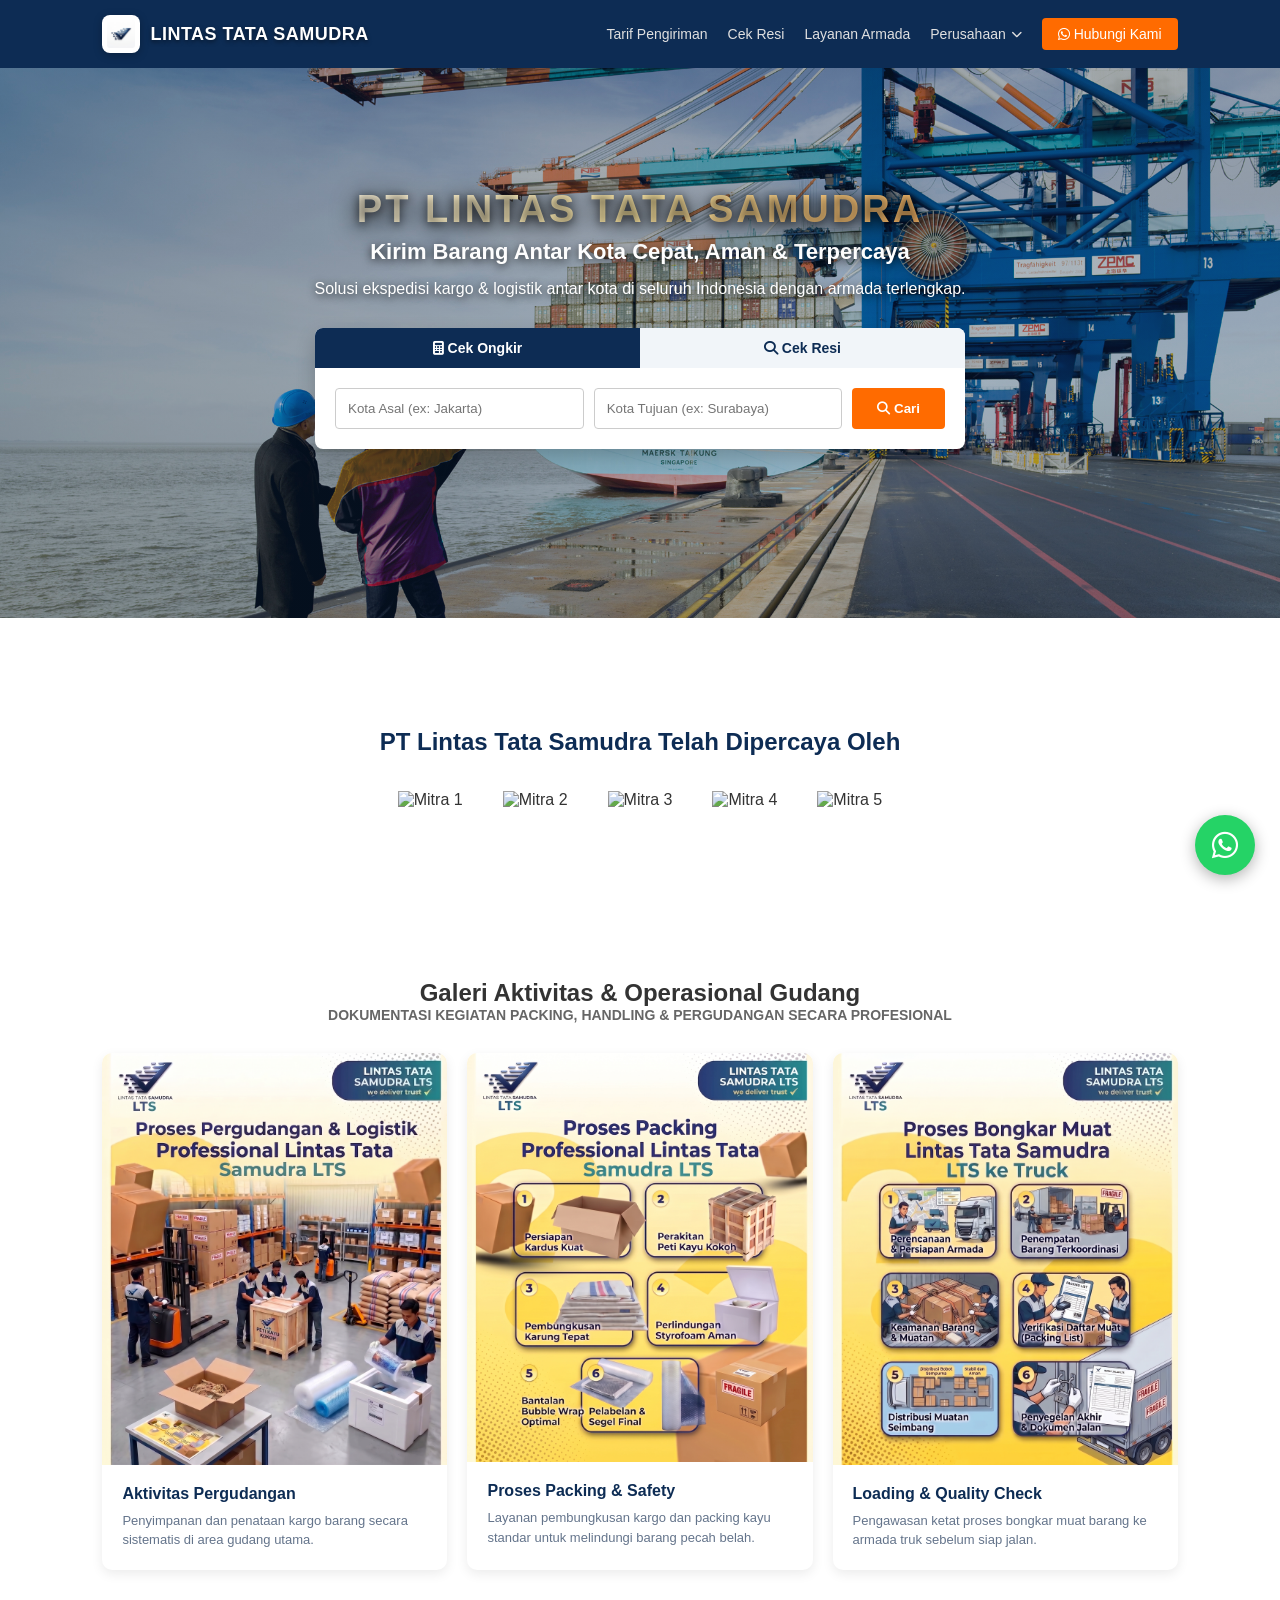
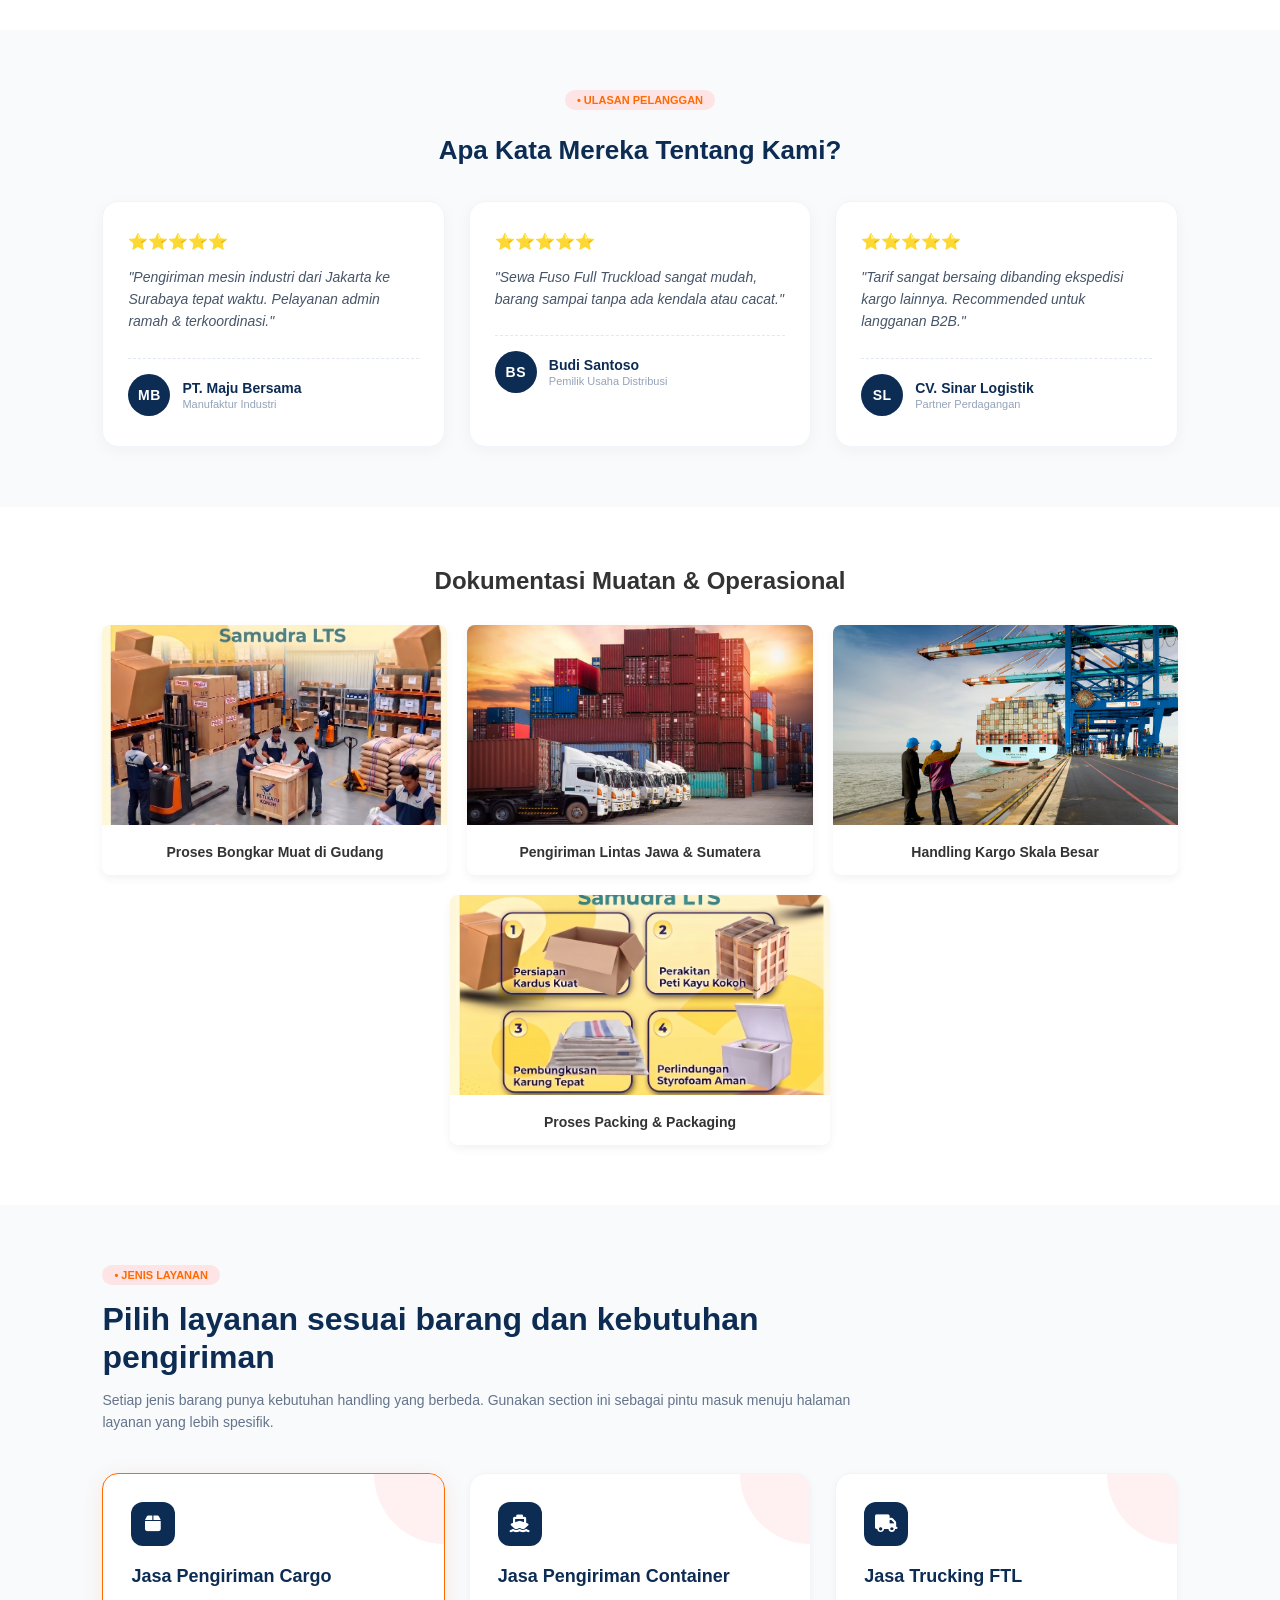
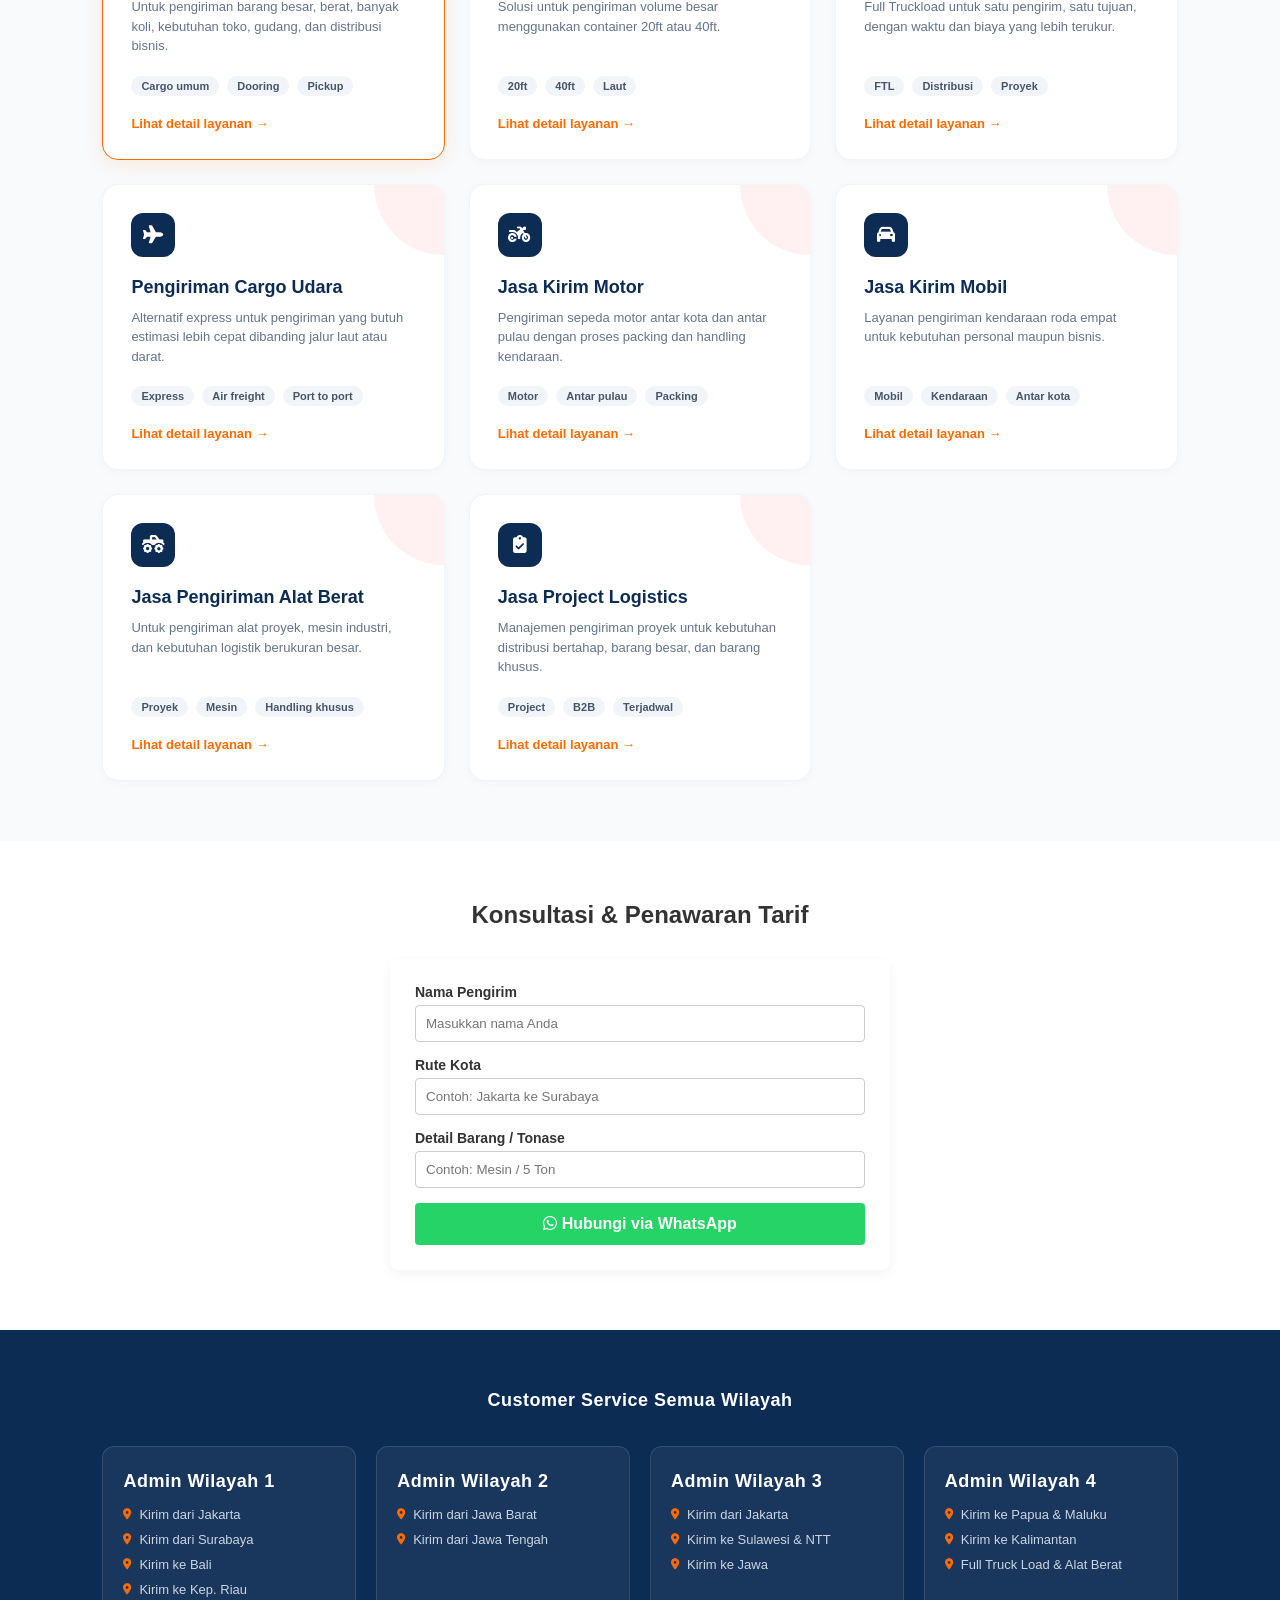
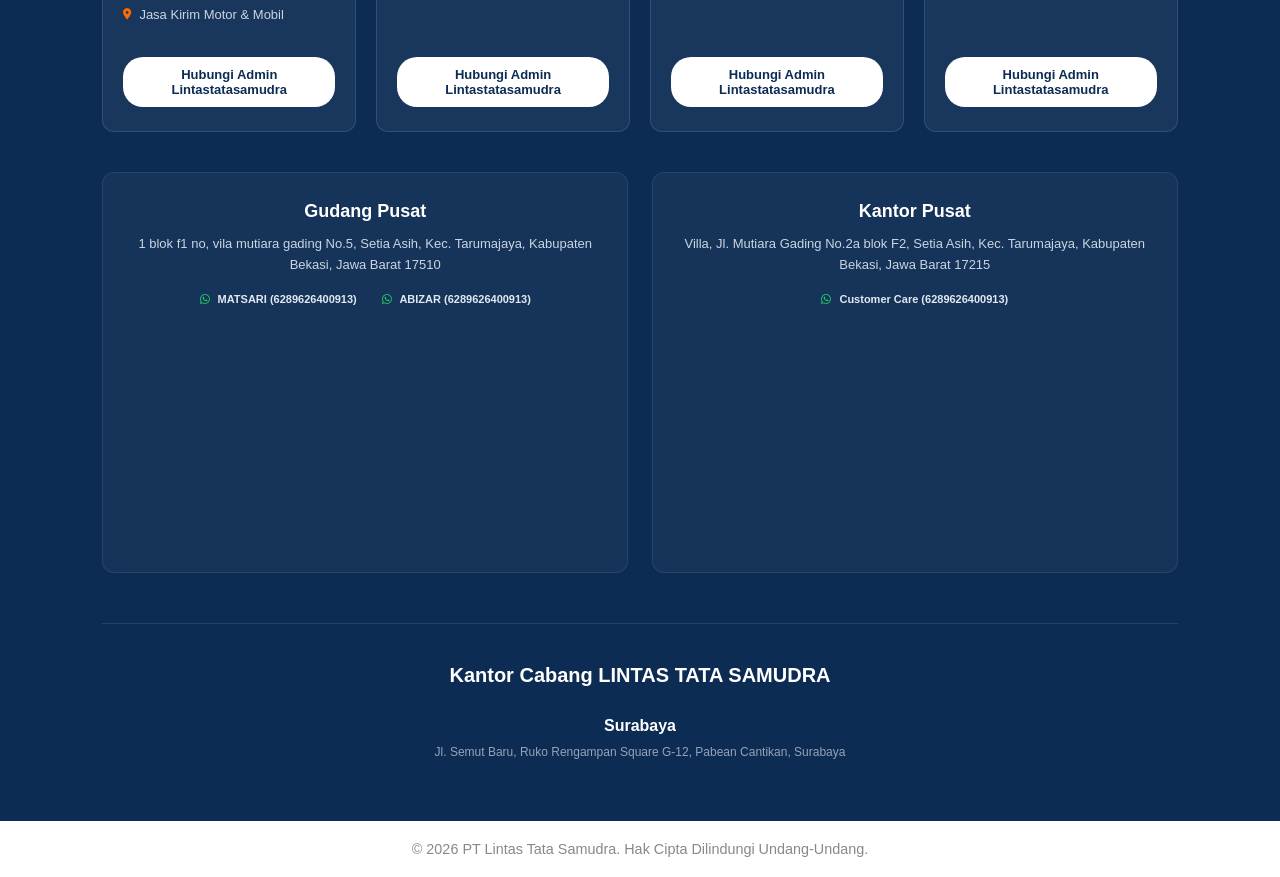
==== index.html @ 9162715f "Update peta Google Maps spesifik untuk Warehouse Lintas Tata Samudra" ====
<!doctype html>
<html lang="id">
  <head>
    <meta charset="UTF-8" />
    <meta name="viewport" content="width=device-width, initial-scale=1.0" />

    <!-- Judul Utama SEO -->
    <title>PT Lintas Tata Samudra | Ekspedisi & Cargo Murah Terpercaya</title>
    <!-- Favicon / Logo Google Search -->
    <link rel="icon" type="image/x-icon" href="logo-lintas.jpg" />
    <link rel="shortcut icon" href="logo-lintas.jpg" />
    <link rel="apple-touch-icon" href="logo-lintas.jpg" />

    <!-- Deskripsi SEO untuk Google -->
    <meta
      name="description"
      content="Jasa ekspedisi murah dan pengiriman cargo terpercaya oleh PT Lintas Tata Samudra. Melayani pengiriman barang antar kota & pulau via laut, darat, dan udara dengan tarif hemat dan aman."
    />

    <!-- Kata Kunci SEO -->
    <meta
      name="keywords"
      content="ekspedisi murah, cargo murah, jasa pengiriman barang murah, ekspedisi murah antar pulau, tarif cargo murah, kirim barang murah, PT Lintas Tata Samudra, logistik antar kota"
    />

    <!-- Pengaturan Robot Google -->
    <meta name="robots" content="index, follow" />

    <!-- Preview Share WhatsApp / Sosmed -->
    <meta
      property="og:title"
      content="PT Lintas Tata Samudra - Ekspedisi & Cargo Murah"
    />
    <meta
      property="og:description"
      content="Solusi pengiriman barang dan logistik murah, cepat, dan aman ke seluruh Indonesia. Cek tarif dan resi di sini."
    />
    <!-- Favicon / Logo Google Search -->
    <link
      rel="icon"
      type="image/x-icon"
      href="https://lintastatasamudra.com/logo-lintas.jpg"
    />
    <link
      rel="shortcut icon"
      href="https://lintastatasamudra.com/logo-lintas.jpg"
    />
    <link
      rel="apple-touch-icon"
      href="https://lintastatasamudra.com/logo-lintas.jpg"
    />
    <meta property="og:type" content="website" />

    <!-- FontAwesome Icon Library -->
    <link
      rel="stylesheet"
      href="https://cdnjs.cloudflare.com/ajax/libs/font-awesome/6.4.0/css/all.min.css"
    />

    <!-- Stylesheet Utama -->
    <link rel="stylesheet" href="style.css" />
  </head>
  <body>
    <header>
      <a href="index.html" class="logo-link">
        <div class="logo-wrapper">
          <img
            src="logo-lintas.jpg"
            alt="Logo LINTAS TATA SAMUDRA"
            class="site-logo"
          />
          <span class="logo-text">LINTAS TATA SAMUDRA</span>
        </div>
      </a>
      <nav>
        <a href="index.html#home">Tarif Pengiriman</a>
        <a href="cek-resi.html">Cek Resi</a>
        <a href="index.html#services">Layanan Armada</a>

        <!-- Dropdown Perusahaan -->
        <div class="dropdown">
          <a href="tentang-kami.html" class="dropdown-btn"
            >Perusahaan <i class="fa-solid fa-chevron-down"></i
          ></a>
          <div class="dropdown-menu">
            <a href="tentang-kami.html">Tentang Kami</a>
            <a href="index.html#contact">Kontak</a>
            <a href="cek-resi.html#feedbackForm">Kritik & Saran</a>
          </div>
        </div>
        <a href="index.html#contact" class="btn-nav-wa"
          ><i class="fa-brands fa-whatsapp"></i> Hubungi Kami</a
        >
      </nav>
    </header>

    <!-- 2. Hero Section -->
    <section id="home" class="hero">
      <div class="hero-content">
        <!-- Nama Perusahaan Utama di Atas -->
        <span class="hero-company-tag">PT LINTAS TATA SAMUDRA</span>

        <h1>Kirim Barang Antar Kota Cepat, Aman & Terpercaya</h1>
        <p>
          Solusi ekspedisi kargo & logistik antar kota di seluruh Indonesia
          dengan armada terlengkap.
        </p>
      </div>

      <!-- Widget Cek Ongkir / Resi -->
      <div class="tracking-widget">
        <div class="widget-tabs">
          <a href="cek-ongkir.html" class="tab-btn active"
            ><i class="fa-solid fa-calculator"></i> Cek Ongkir</a
          >
          <a href="cek-resi.html" class="tab-btn"
            ><i class="fa-solid fa-magnifying-glass"></i> Cek Resi</a
          >
        </div>

        <form id="widgetForm" class="widget-form" onsubmit="return false;">
          <div class="input-group">
            <input
              type="text"
              id="asal"
              placeholder="Kota Asal (ex: Jakarta)"
              required
            />
            <input
              type="text"
              id="tujuan"
              placeholder="Kota Tujuan (ex: Surabaya)"
              required
            />
            <button
              type="button"
              class="btn-search"
              onclick="kirimCekOngkirWA()"
            >
              <i class="fa-solid fa-search"></i> Cari
            </button>
          </div>
        </form>
      </div>
    </section>
    <!-- Section Mitra Kerja Sama -->
    <section class="partners-section">
      <div class="container">
        <h3 class="partners-title">
          PT Lintas Tata Samudra Telah Dipercaya Oleh
        </h3>
        <div class="partners-grid">
          <div class="partner-item">
            <img
              src="https://via.placeholder.com/150x60?text=Logo+Mitra+1"
              alt="Mitra 1"
              loading="lazy"
            />
          </div>
          <div class="partner-item">
            <img
              src="https://via.placeholder.com/150x60?text=Logo+Mitra+2"
              alt="Mitra 2"
              loading="lazy"
            />
          </div>
          <div class="partner-item">
            <img
              src="https://via.placeholder.com/150x60?text=Logo+Mitra+3"
              alt="Mitra 3"
              loading="lazy"
            />
          </div>
          <div class="partner-item">
            <img
              src="https://via.placeholder.com/150x60?text=Logo+Mitra+4"
              alt="Mitra 4"
              loading="lazy"
            />
          </div>
          <div class="partner-item">
            <img
              src="https://via.placeholder.com/150x60?text=Logo+Mitra+5"
              alt="Mitra 5"
              loading="lazy"
            />
          </div>
        </div>
      </div>
    </section>

    <!-- Galeri Aktivitas Operasional -->
    <section id="activity-gallery" class="container">
      <h2>Galeri Aktivitas & Operasional Gudang</h2>
      <p class="section-subtitle">
        DOKUMENTASI KEGIATAN PACKING, HANDLING & PERGUDANGAN SECARA PROFESIONAL
      </p>

      <div class="activity-grid">
        <!-- Card 1: Pergudangan -->
        <div class="activity-card">
          <img src="logo-pergudangan.jpg" alt="Aktivitas Pergudangan" />
          <div class="activity-info">
            <h4>Aktivitas Pergudangan</h4>
            <p>
              Penyimpanan dan penataan kargo barang secara sistematis di area
              gudang utama.
            </p>
          </div>
        </div>

        <!-- Card 2: Packing & Safety -->
        <div class="activity-card">
          <img src="logo-packing.jpg" alt="Proses Packing Kayu & Kardus" />
          <div class="activity-info">
            <h4>Proses Packing & Safety</h4>
            <p>
              Layanan pembungkusan kargo dan packing kayu standar untuk
              melindungi barang pecah belah.
            </p>
          </div>
        </div>

        <!-- Card 3: Loading & Quality Check -->
        <div class="activity-card">
          <img
            src="logo-prosesbm.jpg"
            class="img-fit"
            alt="Loading & Quality Check"
          />
          <div class="activity-info">
            <h4>Loading & Quality Check</h4>
            <p>
              Pengawasan ketat proses bongkar muat barang ke armada truk sebelum
              siap jalan.
            </p>
          </div>
        </div>
      </div>
    </section>

    <!-- Testimonial Section -->
    <section id="reviews" class="container bg-light">
      <div class="section-title-wrapper">
        <span class="badge-pill">• ULASAN PELANGGAN</span>
        <h2>Apa Kata Mereka Tentang Kami?</h2>
      </div>

      <div class="reviews-grid">
        <!-- Card 1 -->
        <div class="review-card">
          <div class="stars">⭐⭐⭐⭐⭐</div>
          <p class="review-text">
            "Pengiriman mesin industri dari Jakarta ke Surabaya tepat waktu.
            Pelayanan admin ramah & terkoordinasi."
          </p>
          <div class="reviewer-profile">
            <div class="avatar-circle">MB</div>
            <div class="reviewer-info">
              <h4>PT. Maju Bersama</h4>
              <span>Manufaktur Industri</span>
            </div>
          </div>
        </div>

        <!-- Card 2 -->
        <div class="review-card">
          <div class="stars">⭐⭐⭐⭐⭐</div>
          <p class="review-text">
            "Sewa Fuso Full Truckload sangat mudah, barang sampai tanpa ada
            kendala atau cacat."
          </p>
          <div class="reviewer-profile">
            <div class="avatar-circle">BS</div>
            <div class="reviewer-info">
              <h4>Budi Santoso</h4>
              <span>Pemilik Usaha Distribusi</span>
            </div>
          </div>
        </div>

        <!-- Card 3 -->
        <div class="review-card">
          <div class="stars">⭐⭐⭐⭐⭐</div>
          <p class="review-text">
            "Tarif sangat bersaing dibanding ekspedisi kargo lainnya.
            Recommended untuk langganan B2B."
          </p>
          <div class="reviewer-profile">
            <div class="avatar-circle">SL</div>
            <div class="reviewer-info">
              <h4>CV. Sinar Logistik</h4>
              <span>Partner Perdagangan</span>
            </div>
          </div>
        </div>
      </div>
    </section>
    <!-- 5. Dokumentasi Operational -->
    <section id="gallery" class="container">
      <h2>Dokumentasi Muatan & Operasional</h2>
      <div id="galleryContainer" class="gallery-grid">
        <!-- Isi gambar akan dimuat otomatis dari galeri-data.json -->
      </div>
    </section>

    <!-- Layanan Section -->
    <section id="services" class="container bg-light">
      <div class="services-header">
        <span class="badge-pill">• JENIS LAYANAN</span>
        <h2>Pilih layanan sesuai barang dan kebutuhan pengiriman</h2>
        <p class="services-desc">
          Setiap jenis barang punya kebutuhan handling yang berbeda. Gunakan
          section ini sebagai pintu masuk menuju halaman layanan yang lebih
          spesifik.
        </p>
      </div>

      <div class="services-grid">
        <!-- Card 1 -->
        <div class="service-card featured">
          <div class="card-icon-wrapper">
            <i class="fa-solid fa-box"></i>
          </div>
          <h3>Jasa Pengiriman Cargo</h3>
          <p>
            Untuk pengiriman barang besar, berat, banyak koli, kebutuhan toko,
            gudang, dan distribusi bisnis.
          </p>
          <div class="tags">
            <span>Cargo umum</span>
            <span>Dooring</span>
            <span>Pickup</span>
          </div>
          <a href="#contact" class="link-detail">Lihat detail layanan &rarr;</a>
        </div>

        <!-- Card 2 -->
        <div class="service-card">
          <div class="card-icon-wrapper">
            <i class="fa-solid fa-ship"></i>
          </div>
          <h3>Jasa Pengiriman Container</h3>
          <p>
            Solusi untuk pengiriman volume besar menggunakan container 20ft atau
            40ft.
          </p>
          <div class="tags">
            <span>20ft</span>
            <span>40ft</span>
            <span>Laut</span>
          </div>
          <a href="#contact" class="link-detail">Lihat detail layanan &rarr;</a>
        </div>

        <!-- Card 3 -->
        <div class="service-card">
          <div class="card-icon-wrapper">
            <i class="fa-solid fa-truck"></i>
          </div>
          <h3>Jasa Trucking FTL</h3>
          <p>
            Full Truckload untuk satu pengirim, satu tujuan, dengan waktu dan
            biaya yang lebih terukur.
          </p>
          <div class="tags">
            <span>FTL</span>
            <span>Distribusi</span>
            <span>Proyek</span>
          </div>
          <a href="#contact" class="link-detail">Lihat detail layanan &rarr;</a>
        </div>

        <!-- Card 4 -->
        <div class="service-card">
          <div class="card-icon-wrapper">
            <i class="fa-solid fa-plane"></i>
          </div>
          <h3>Pengiriman Cargo Udara</h3>
          <p>
            Alternatif express untuk pengiriman yang butuh estimasi lebih cepat
            dibanding jalur laut atau darat.
          </p>
          <div class="tags">
            <span>Express</span>
            <span>Air freight</span>
            <span>Port to port</span>
          </div>
          <a href="#contact" class="link-detail">Lihat detail layanan &rarr;</a>
        </div>

        <!-- Card 5 -->
        <div class="service-card">
          <div class="card-icon-wrapper">
            <i class="fa-solid fa-motorcycle"></i>
          </div>
          <h3>Jasa Kirim Motor</h3>
          <p>
            Pengiriman sepeda motor antar kota dan antar pulau dengan proses
            packing dan handling kendaraan.
          </p>
          <div class="tags">
            <span>Motor</span>
            <span>Antar pulau</span>
            <span>Packing</span>
          </div>
          <a href="#contact" class="link-detail">Lihat detail layanan &rarr;</a>
        </div>

        <!-- Card 6 -->
        <div class="service-card">
          <div class="card-icon-wrapper">
            <i class="fa-solid fa-car"></i>
          </div>
          <h3>Jasa Kirim Mobil</h3>
          <p>
            Layanan pengiriman kendaraan roda empat untuk kebutuhan personal
            maupun bisnis.
          </p>
          <div class="tags">
            <span>Mobil</span>
            <span>Kendaraan</span>
            <span>Antar kota</span>
          </div>
          <a href="#contact" class="link-detail">Lihat detail layanan &rarr;</a>
        </div>

        <!-- Card 7 -->
        <div class="service-card">
          <div class="card-icon-wrapper">
            <i class="fa-solid fa-truck-monster"></i>
          </div>
          <h3>Jasa Pengiriman Alat Berat</h3>
          <p>
            Untuk pengiriman alat proyek, mesin industri, dan kebutuhan logistik
            berukuran besar.
          </p>
          <div class="tags">
            <span>Proyek</span>
            <span>Mesin</span>
            <span>Handling khusus</span>
          </div>
          <a href="#contact" class="link-detail">Lihat detail layanan &rarr;</a>
        </div>

        <!-- Card 8 -->
        <div class="service-card">
          <div class="card-icon-wrapper">
            <i class="fa-solid fa-clipboard-check"></i>
          </div>
          <h3>Jasa Project Logistics</h3>
          <p>
            Manajemen pengiriman proyek untuk kebutuhan distribusi bertahap,
            barang besar, dan barang khusus.
          </p>
          <div class="tags">
            <span>Project</span>
            <span>B2B</span>
            <span>Terjadwal</span>
          </div>
          <a href="#contact" class="link-detail">Lihat detail layanan &rarr;</a>
        </div>
      </div>
    </section>

    <!-- 7. Contact Section -->
    <section id="contact" class="container">
      <h2>Konsultasi & Penawaran Tarif</h2>
      <form id="waForm" class="contact-form">
        <div class="form-group">
          <label for="nama">Nama Pengirim</label>
          <input
            type="text"
            id="nama"
            placeholder="Masukkan nama Anda"
            required
          />
        </div>
        <div class="form-group">
          <label for="rute">Rute Kota</label>
          <input
            type="text"
            id="rute"
            placeholder="Contoh: Jakarta ke Surabaya"
            required
          />
        </div>
        <div class="form-group">
          <label for="jenisBarang">Detail Barang / Tonase</label>
          <input
            type="text"
            id="jenisBarang"
            placeholder="Contoh: Mesin / 5 Ton"
            required
          />
        </div>
        <button type="submit" class="btn-wa-submit">
          <i class="fa-brands fa-whatsapp"></i> Hubungi via WhatsApp
        </button>
      </form>
    </section>

    <!-- Section CS & Lokasi Kantor -->
    <section class="container bg-dark-section">
      <!-- CS Semua Wilayah -->
      <h2 class="section-title-center text-white">
        Customer Service Semua Wilayah
      </h2>
      <div class="cs-grid">
        <!-- CS 1 -->
        <div class="cs-card">
          <h3>Admin Wilayah 1</h3>
          <ul>
            <li><i class="fa-solid fa-location-dot"></i> Kirim dari Jakarta</li>
            <li>
              <i class="fa-solid fa-location-dot"></i> Kirim dari Surabaya
            </li>
            <li><i class="fa-solid fa-location-dot"></i> Kirim ke Bali</li>
            <li><i class="fa-solid fa-location-dot"></i> Kirim ke Kep. Riau</li>
            <li>
              <i class="fa-solid fa-location-dot"></i> Jasa Kirim Motor & Mobil
            </li>
          </ul>
          <a
            href="https://wa.me/6289626400913?text=Halo%20Lintastatasamudra,%20saya%20ingin%20tanya%20pengiriman"
            target="_blank"
            class="btn-cs"
            >Hubungi Admin Lintastatasamudra</a
          >
        </div>

        <!-- CS 2 -->
        <div class="cs-card">
          <h3>Admin Wilayah 2</h3>
          <ul>
            <li>
              <i class="fa-solid fa-location-dot"></i> Kirim dari Jawa Barat
            </li>
            <li>
              <i class="fa-solid fa-location-dot"></i> Kirim dari Jawa Tengah
            </li>
          </ul>
          <a
            href="https://wa.me/6289626400913?text=Halo%20Lintastatasamudra,%20saya%20ingin%20tanya%20pengiriman"
            target="_blank"
            class="btn-cs"
            >Hubungi Admin Lintastatasamudra</a
          >
        </div>

        <!-- CS 3 -->
        <div class="cs-card">
          <h3>Admin Wilayah 3</h3>
          <ul>
            <li><i class="fa-solid fa-location-dot"></i> Kirim dari Jakarta</li>
            <li>
              <i class="fa-solid fa-location-dot"></i> Kirim ke Sulawesi & NTT
            </li>
            <li><i class="fa-solid fa-location-dot"></i> Kirim ke Jawa</li>
          </ul>
          <a
            href="https://wa.me/6289626400913?text=Halo%20Lintastatasamudra,%20saya%20ingin%20tanya%20pengiriman"
            target="_blank"
            class="btn-cs"
            >Hubungi Admin Lintastatasamudra</a
          >
        </div>

        <!-- CS 4 -->
        <div class="cs-card">
          <h3>Admin Wilayah 4</h3>
          <ul>
            <li>
              <i class="fa-solid fa-location-dot"></i> Kirim ke Papua & Maluku
            </li>
            <li>
              <i class="fa-solid fa-location-dot"></i> Kirim ke Kalimantan
            </li>
            <li>
              <i class="fa-solid fa-location-dot"></i> Full Truck Load & Alat
              Berat
            </li>
          </ul>
          <a
            href="https://wa.me/6289626400913?text=Halo%20Lintastatasamudra,%20saya%20ingin%20tanya%20pengiriman"
            target="_blank"
            class="btn-cs"
            >Hubungi Admin Lintastatasamudra</a
          >
        </div>
      </div>

      <!-- Gudang Pusat & Kantor Pusat -->
<div class="office-main-grid">
  <!-- Gudang Pusat -->
  <div class="office-box">
    <h3>Gudang Pusat</h3>
    <p>
      1 blok f1 no, vila mutiara gading No.5, Setia Asih, Kec. Tarumajaya,
      Kabupaten Bekasi, Jawa Barat 17510
    </p>
    <div class="office-contacts">
      <span><i class="fa-brands fa-whatsapp"></i> MATSARI (6289626400913)</span>
      <span><i class="fa-brands fa-whatsapp"></i> ABIZAR (6289626400913)</span>
    </div>
    <!-- Embed Google Maps Gudang Pusat (Warehouse Lintas Tata Samudra) -->
    <div class="map-container" style="margin-top: 15px; border-radius: 8px; overflow: hidden;">
      <iframe 
        src="https://www.google.com/maps/embed?pb=!1m18!1m12!1m3!1d1901.583236822826!2d106.99657191433376!3d-6.158162540165288!2m3!1f0!2f0!3f0!3m2!1i1024!2i768!4f13.1!3m3!1m2!1s0x2e698b0068fa7f5d%3A0x98f39e266f68f125!2sWarehouse%20Lintas%20Tata%20Samudra!5e0!3m2!1sid!2sid!4v1789828794629!5m2!1sid!2sid" 
        width="100%" height="220" style="border:0;" allowfullscreen="" loading="lazy" referrerpolicy="strict-origin-when-cross-origin">
      </iframe>
    </div>
  </div>

  <!-- Kantor Pusat -->
  <div class="office-box">
    <h3>Kantor Pusat</h3>
    <p>
      Villa, Jl. Mutiara Gading No.2a blok F2, Setia Asih, Kec.
      Tarumajaya, Kabupaten Bekasi, Jawa Barat 17215
    </p>
    <div class="office-contacts">
      <span><i class="fa-brands fa-whatsapp"></i> Customer Care (6289626400913)</span>
    </div>
    <!-- Embed Google Maps Kantor Pusat -->
    <div class="map-container" style="margin-top: 15px; border-radius: 8px; overflow: hidden;">
      <iframe 
        src="https://www.google.com/maps/embed?pb=!1m18!1m12!1m3!1d3785.3050191748307!2d106.99574905034122!3d-6.15921609259329!2m3!1f0!2f0!3f0!3m2!1i1024!2i768!4f13.1!3m3!1m2!1s0x2e698b0068fa7f5d%3A0x98f39e266f68f125!2sPT%20Lintas%20Tata%20Samudra!5e0!3m2!1sid!2sid!4v1789828574662!5m2!1sid!2sid" 
        width="100%" height="220" style="border:0;" allowfullscreen="" loading="lazy" referrerpolicy="strict-origin-when-cross-origin">
      </iframe>
    </div>
  </div>
</div>

      <!-- Kantor Cabang -->
      <div class="branch-section">
        <h3 class="branch-title">Kantor Cabang LINTAS TATA SAMUDRA</h3>

        <!-- Tambahkan style inline ini agar posisi 1 cabang otomatis di tengah layar -->
        <div class="branch-grid" style="display: flex; justify-content: center">
          <!-- 
        <div class="branch-item">
          <h4>Makassar</h4>
          <p>Jl. Kapasa Raya Blok RB17, Komplek Ruko Pasar Grosir Daya Modern, Daya, Biringkanaya, Kota Makassar</p>
        </div>
        -->

          <!-- 
        <div class="branch-item">
          <h4>Kendari</h4>
          <p>Jl. KH. Ahmad Dahlan No.62, Bonggoeya, Wua-Wua, Kota Kendari, Sulawesi Tenggara</p>
        </div>
        -->

          <!-- Cabang Surabaya (Center & Rapi) -->
          <div class="branch-item" style="max-width: 500px; text-align: center">
            <h4>Surabaya</h4>
            <p>
              Jl. Semut Baru, Ruko Rengampan Square G-12, Pabean Cantikan,
              Surabaya
            </p>
          </div>

          <!-- 
        <div class="branch-item">
          <h4>Balikpapan</h4>
          <p>Jl. Syarifudin Yoes Ruko Pelangi BPoint, Balikpapan</p>
        </div>
        --></div>
      </div>
    </section>

    <!-- Footer Website -->
    <footer>
      <div
        class="container"
        style="
          text-align: center;
          padding: 20px 0;
          color: #888;
          font-size: 0.9rem;
        "
      >
        <p>
          &copy; 2026 PT Lintas Tata Samudra. Hak Cipta Dilindungi
          Undang-Undang.
        </p>
      </div>
    </footer>

    <!-- Floating WA Widget Multi-Contact -->
    <div class="wa-floating-container">
      <!-- Pop-up Menu Kontak -->
      <div class="wa-popup" id="waPopup">
        <div class="wa-popup-header">
          <strong>Hubungi Tim Kami</strong>
          <p>Silakan pilih kontak sesuai kebutuhan Anda:</p>
        </div>
        <div class="wa-popup-body">
          <!-- Admin -->
          <a
            href="https://wa.me/6289626400913?text=Halo%20Admin,%20saya%20ingin%20bertanya"
            target="_blank"
            class="wa-contact-item"
          >
            <i class="fa-brands fa-whatsapp"></i>
            <div>
              <strong>Admin Operasional</strong>
              <span>Layanan Informasi Umum & Resi</span>
            </div>
          </a>
          <!-- Sales 1 -->
          <a
            href="https://wa.me/62895401108017?text=Halo%20Sales,%20saya%20ingin%20tanya%20tarif%20pengiriman"
            target="_blank"
            class="wa-contact-item"
          >
            <i class="fa-brands fa-whatsapp"></i>
            <div>
              <strong>Sales Executive Reza</strong>
              <span>Konsultasi Tarif & Kerjasama</span>
            </div>
          </a>
          <!-- Sales 2 -->
          <a
            href="https://wa.me/6283871078594?text=Halo%20Sales,%20saya%20ingin%20tanya%20tarif%20pengiriman"
            target="_blank"
            class="wa-contact-item"
          >
            <i class="fa-brands fa-whatsapp"></i>
            <div>
              <strong>Sales Executive Dimas</strong>
              <span>Konsultasi Tarif & Kerjasama</span>
            </div>
          </a>
        </div>
      </div>

      <!-- Tombol WhatsApp Utama -->
      <button type="button" class="wa-floating-btn" id="waToggleBtn">
        <i class="fa-brands fa-whatsapp"></i>
      </button>
    </div>

    <script src="script.js"></script>
  </body>
</html>
---- style.css ----
* {
  margin: 0;
  padding: 0;
  box-sizing: border-box;
  font-family: 'Poppins', sans-serif;
  scroll-behavior: smooth;
}

body {
  color: #333;
  background-color: #ffffff;
  width: 100%;
  overflow-x: hidden;
}

/* Header & Navigasi */
header {
  display: flex;
  justify-content: space-between;
  align-items: center;
  padding: 15px 8%;
  background: #0d2c54;
  position: sticky;
  top: 0;
  z-index: 1000;
  width: 100%;
}

.logo-link {
  text-decoration: none;
}

.logo-link {
  text-decoration: none;
}

.logo-wrapper {
  display: flex;
  align-items: center;
  gap: 12px;
}
.site-logo {
  height: 40px;
  width: 40px;
  object-fit: contain;
  display: block;
  background-color: #ffffff; /* Latar putih agar gambar logo terlihat kontras */
  padding: 5px;
  border-radius: 8px; /* Sudut melengkung halus */
  box-shadow: 0px 2px 8px rgba(0, 0, 0, 0.25); /* Efek timbul / bayangan halus */
  transition: transform 0.2s ease;
}

.site-logo:hover {
  transform: scale(1.05);
}
.logo-text {
  font-size: 19px;
  font-weight: 700;
  color: #ffffff !important;
  letter-spacing: 0.8px;
  white-space: nowrap;
  text-shadow: 0px 2px 4px rgba(0, 0, 0, 0.5);
}

nav {
  display: flex;
  align-items: center;
  gap: 20px;
  flex-wrap: wrap;
}

nav {
  display: flex;
  align-items: center;
  gap: 20px;
  flex-wrap: wrap;
}

nav a {
  text-decoration: none;
  color: #e0e0e0;
  font-size: 14px;
  font-weight: 500;
  transition: 0.3s;
}

nav a:hover {
  color: #ff6b00;
}

.btn-nav-wa {
  background: #ff6b00;
  padding: 8px 16px;
  border-radius: 4px;
  color: #ffffff !important;
}
/* Container Utama Hero Section */
/* Container Utama Hero Section */
.hero {
  position: relative;
  background-size: cover;
  background-position: center;
  background-repeat: no-repeat;
  transition: background-image 1s ease-in-out;
  
  /* Menambah tinggi area hero & mendorong konten turun ke bawah */
  padding: 120px 20px 100px 20px; 
  min-height: 550px; /* Memastikan tinggi minimal banner hero */
}

.hero-content {
  max-width: 900px;
  margin: 0 auto;
}

.hero h1 {
  font-size: 36px;
  margin-bottom: 15px;
  color: #ffffff !important;
  text-shadow: 0 2px 10px rgba(0, 0, 0, 0.8);
}

.hero p {
  font-size: 16px;
  margin-bottom: 30px;
  opacity: 1; /* Diubah dari 0.9 ke 1 agar tidak samar */
  color: #ffffff !important;
  text-shadow: 0 2px 8px rgba(0, 0, 0, 0.8);
}

/* Widget Cek Ongkir / Resi */
.tracking-widget {
  background: #ffffff;
  max-width: 650px;
  margin: 0 auto;
  border-radius: 8px;
  overflow: hidden;
  box-shadow: 0 8px 20px rgba(0,0,0,0.2);
}

.widget-tabs {
  display: flex;
  background: #f1f5f9;
}

.tab-btn {
  flex: 1;
  padding: 12px;
  border: none;
  background: transparent;
  font-weight: 600;
  cursor: pointer;
  color: #0d2c54;
  text-decoration: none;
  text-align: center;
  font-size: 14px;
}

.tab-btn.active {
  background: #0d2c54;
  color: #ffffff;
}

.widget-form {
  padding: 20px;
}

.input-group {
  display: flex;
  gap: 10px;
}

.input-group input {
  flex: 1;
  padding: 12px;
  border: 1px solid #ccc;
  border-radius: 4px;
  outline: none;
}

.btn-search {
  background: #ff6b00;
  color: #ffffff;
  border: none;
  padding: 12px 25px;
  font-weight: 600;
  border-radius: 4px;
  cursor: pointer;
}

/* Container Umum (Menyusun Elemen ke Bawah) */
.container {
  padding: 60px 8%;
  text-align: center;
  width: 100%;
  clear: both;
}

.bg-light {
  background-color: #f8fafc;
}

.section-subtitle {
  font-size: 14px;
  font-weight: 600;
  color: #666;
  text-transform: uppercase;
  margin-bottom: 25px;
}

/* Client Logos */
.client-logos {
  display: flex;
  gap: 20px;
  justify-content: center;
  flex-wrap: wrap;
}

.client-badge {
  background: #ffffff;
  border: 1px solid #e2e8f0;
  padding: 15px 30px;
  font-weight: 700;
  color: #475569;
  border-radius: 6px;
  box-shadow: 0 2px 5px rgba(0,0,0,0.03);
}

/* Reviews Grid */
.reviews-grid, .gallery-grid, .fleet-grid {
  display: flex;
  gap: 20px;
  margin-top: 30px;
  justify-content: center;
  flex-wrap: wrap;
}

.review-card, .gallery-card, .fleet-card {
  background: #ffffff;
  padding: 20px;
  border-radius: 8px;
  box-shadow: 0 4px 10px rgba(0,0,0,0.05);
  flex: 1;
  min-width: 280px;
  max-width: 380px;
  text-align: left;
}

.gallery-card {
  padding: 0;
  overflow: hidden;
  text-align: center;
}

.gallery-card img {
  width: 100%;
  height: 200px;
  object-fit: cover;
}

.gallery-card p {
  padding: 15px;
  font-size: 14px;
  font-weight: 600;
}

.card-icon {
  font-size: 40px;
  color: #0d2c54;
  margin-bottom: 15px;
}

.btn-fleet {
  display: inline-block;
  margin-top: 15px;
  padding: 8px 18px;
  background: #0d2c54;
  color: #ffffff;
  text-decoration: none;
  border-radius: 4px;
  font-size: 14px;
}

/* Form WhatsApp */
.contact-form {
  max-width: 500px;
  margin: 30px auto 0;
  text-align: left;
  background: #ffffff;
  padding: 25px;
  border-radius: 8px;
  box-shadow: 0 4px 12px rgba(0,0,0,0.05);
}

.form-group {
  margin-bottom: 15px;
}

.form-group label {
  display: block;
  margin-bottom: 5px;
  font-size: 14px;
  font-weight: 600;
}

.form-group input {
  width: 100%;
  padding: 10px;
  border: 1px solid #ccc;
  border-radius: 4px;
}

.btn-wa-submit {
  width: 100%;
  background: #25D366;
  color: #ffffff;
  border: none;
  padding: 12px;
  font-size: 16px;
  font-weight: 700;
  border-radius: 4px;
  cursor: pointer;
}

/* Floating WA */
.float-wa {
  position: fixed;
  bottom: 25px;
  right: 25px;
  width: 55px;
  height: 55px;
  background: #25D366;
  color: #ffffff;
  border-radius: 50%;
  display: flex;
  align-items: center;
  justify-content: center;
  font-size: 28px;
  box-shadow: 0 4px 10px rgba(0,0,0,0.3);
  text-decoration: none;
  z-index: 100;
}
/* ==========================================
   STYLE KHUSUS HALAMAN CEK RESI (LATAR BIRU TUA)
   ========================================== */

body.tracking-page {
  background-color: #0d2c54 !important;
  color: #ffffff !important;
}

.resi-container {
  max-width: 800px;
  margin: 40px auto;
  padding: 0 20px;
  text-align: center;
}

.page-title {
  font-size: 28px;
  font-weight: 700;
  letter-spacing: 1px;
  color: #ffffff;
}

.page-subtitle {
  font-size: 14px;
  color: #cbd5e1;
  margin-bottom: 30px;
}

/* Input Lacak Resi */
.search-resi-box {
  margin-bottom: 30px;
}

.input-wrapper {
  display: flex;
  align-items: center;
  background: #ffffff;
  border-radius: 30px;
  padding: 5px 8px 5px 20px;
  max-width: 500px;
  margin: 0 auto;
}

.search-icon {
  color: #475569;
  margin-right: 10px;
}

.input-wrapper input {
  flex: 1;
  border: none;
  background: transparent;
  outline: none;
  font-size: 14px;
  color: #0f172a;
}

.btn-lacak {
  background: #0d2c54;
  color: #ffffff;
  border: none;
  padding: 8px 24px;
  border-radius: 20px;
  font-weight: 600;
  cursor: pointer;
}

/* Kontak Tracking */
.contact-tracking-section {
  background: linear-gradient(rgba(13, 44, 84, 0.88), rgba(13, 44, 84, 0.88)), 
              url('hero-kapal.jpg') center/cover no-repeat fixed;
  padding: 50px 20px;
  border-radius: 16px;
  margin-bottom: 35px;
}

.contact-tracking-section h3 {
  font-size: 18px;
  margin-bottom: 12px;
  color: #ffffff;
}

.badge-contact {
  display: inline-block;
  background: #ffffff;
  color: #0d2c54;
  padding: 8px 22px;
  border-radius: 20px;
  font-weight: 600;
  font-size: 14px;
}

/* Form Kritik & Saran */
.feedback-card {
  background: rgba(255, 255, 255, 0.05);
  border: 1px solid rgba(255, 255, 255, 0.15);
  border-radius: 12px;
  padding: 25px;
  max-width: 550px;
  margin: 0 auto;
  text-align: left;
}

.feedback-card h3 {
  text-align: center;
  font-size: 18px;
  margin-bottom: 20px;
  color: #ffffff;
}

.form-row {
  display: flex;
  gap: 15px;
  margin-bottom: 15px;
}

.input-field {
  flex: 1;
}

.input-field label {
  display: block;
  font-size: 12px;
  margin-bottom: 5px;
  color: #e2e8f0;
}

.input-field label span {
  color: #ff6b00;
}

.input-field input, 
.input-field textarea {
  width: 100%;
  padding: 10px;
  border-radius: 6px;
  border: 1px solid #cbd5e1;
  outline: none;
  font-size: 13px;
}

.full-width {
  margin-bottom: 15px;
}

.btn-submit-feedback {
  width: 100%;
  background: #ffffff;
  color: #0d2c54;
  border: none;
  padding: 10px;
  font-weight: 700;
  border-radius: 20px;
  cursor: pointer;
  transition: 0.2s;
}

.btn-submit-feedback:hover {
  background: #f1f5f9;
}

.divider {
  border: 0;
  height: 1px;
  background: rgba(255, 255, 255, 0.15);
  margin: 40px 0;
}

/* List Rute Terpopuler */
.popular-routes h3 {
  font-size: 16px;
  margin-bottom: 20px;
  letter-spacing: 0.5px;
  color: #ffffff;
}

.routes-list {
  list-style: none;
  padding: 0;
  max-width: 500px;
  margin: 0 auto;
  text-align: left;
}

.routes-list li {
  padding: 10px 0;
  border-bottom: 1px solid rgba(255, 255, 255, 0.15);
  font-size: 13px;
  display: flex;
  align-items: center;
  gap: 10px;
  color: #e2e8f0;
}

.routes-list li i {
  color: #ff6b00;
}
/* Footer Detail Info Cek Resi */
.footer-info-section {
  margin-top: 50px;
  text-align: center;
}

.section-title-center {
  font-size: 18px;
  font-weight: 700;
  letter-spacing: 0.5px;
  margin-bottom: 25px;
  color: #ffffff;
}

.margin-top-40 {
  margin-top: 50px;
}

/* Guides Grid */
.guides-grid {
  display: flex;
  justify-content: space-around;
  gap: 20px;
  margin-bottom: 30px;
  text-align: left;
}

.guide-col h4 {
  font-size: 14px;
  margin-bottom: 12px;
  color: #ffffff;
}

.guide-col ul {
  list-style: none;
  padding: 0;
}

.guide-col li {
  font-size: 12px;
  color: #cbd5e1;
  margin-bottom: 8px;
  display: flex;
  align-items: center;
  gap: 8px;
}

/* CS Wilayah Grid */
.cs-grid {
  display: flex;
  gap: 15px;
  justify-content: space-between;
  flex-wrap: wrap;
  text-align: left;
}

.cs-card {
  flex: 1;
  min-width: 170px;
  background: rgba(255, 255, 255, 0.03);
  padding: 15px;
  border-radius: 8px;
  border: 1px solid rgba(255, 255, 255, 0.08);
  display: flex;
  flex-direction: column;
}

.cs-card h4 {
  font-size: 14px;
  color: #ffffff;
  margin-bottom: 10px;
}

.cs-card ul {
  list-style: none;
  padding: 0;
  margin-bottom: 15px;
  flex: 1;
}

.cs-card li {
  font-size: 11px;
  color: #e2e8f0;
  margin-bottom: 6px;
  display: flex;
  align-items: center;
  gap: 6px;
}

.btn-cs-wa {
  display: block;
  text-align: center;
  background: #ffffff;
  color: #0d2c54;
  padding: 6px 12px;
  border-radius: 15px;
  font-size: 11px;
  font-weight: 700;
  text-decoration: none;
}

/* Office Grid */
.office-grid {
  display: flex;
  gap: 30px;
  margin-top: 50px;
  text-align: center;
}

.office-box {
  flex: 1;
  background: rgba(255, 255, 255, 0.02);
  padding: 20px;
  border-radius: 8px;
}

.office-box h3 {
  font-size: 16px;
  margin-bottom: 10px;
  color: #ffffff;
}

.office-box p {
  font-size: 12px;
  color: #cbd5e1;
  margin-bottom: 15px;
  line-height: 1.5;
}

.office-contacts span {
  display: inline-block;
  font-size: 11px;
  font-weight: 600;
  margin: 0 5px;
  color: #e2e8f0;
}

/* Branch Grid */
.branch-grid {
  display: flex;
  gap: 15px;
  margin-top: 20px;
  text-align: left;
}

.branch-col {
  flex: 1;
}

.branch-col h5 {
  font-size: 13px;
  color: #ffffff;
  margin-bottom: 6px;
}

.branch-col p {
  font-size: 11px;
  color: #cbd5e1;
  line-height: 1.4;
}
/* Galeri Aktivitas Operasional */
.activity-grid {
  display: flex;
  gap: 20px;
  justify-content: center;
  margin-top: 30px;
  flex-wrap: wrap;
}
/*css pergudangan*/
.activity-card {
  background: #ffffff;
  border-radius: 10px;
  overflow: hidden;
  box-shadow: 0 4px 12px rgba(0, 0, 0, 0.08);
  flex: 1;
  min-width: 280px;
  max-width: 360px;
  text-align: left;
  transition: transform 0.3s ease;
}

.activity-card:hover {
  transform: translateY(-5px);
}

.activity-card img {
  width: 100%;
  height: 250x;
  object-fit: contain; /* Mengubah cover menjadi contain agar gambar tidak terpotong */
  background-color: #ffffff; /* Latar belakang putih untuk mengisi area kosong */
  display: block;
}

.activity-info {
  padding: 20px;
}

.activity-info h4 {
  font-size: 16px;
  color: #0d2c54;
  margin-bottom: 8px;
}

.activity-info p {
  font-size: 13px;
  color: #64748b;
  line-height: 1.5;
}
/* Styling Section Jenis Layanan */
.services-header {
  text-align: left;
  max-width: 800px;
  margin-bottom: 40px;
}

.badge-pill {
  display: inline-block;
  background-color: #ffe4e6;
  color: #ff6b00;
  font-size: 11px;
  font-weight: 700;
  padding: 4px 12px;
  border-radius: 20px;
  margin-bottom: 15px;
}

.services-header h2 {
  font-size: 32px;
  color: #0d2c54;
  font-weight: 700;
  line-height: 1.2;
  margin-bottom: 12px;
}

.services-desc {
  font-size: 14px;
  color: #64748b;
  line-height: 1.6;
}

/* Services Grid 3x3 */
.services-grid {
  display: grid;
  grid-template-columns: repeat(auto-fit, minmax(300px, 1fr));
  gap: 24px;
}

.service-card {
  background: #ffffff;
  border-radius: 16px;
  padding: 28px;
  text-align: left;
  position: relative;
  border: 1px solid #f1f5f9;
  box-shadow: 0 2px 10px rgba(0, 0, 0, 0.03);
  display: flex;
  flex-direction: column;
  overflow: hidden;
  transition: all 0.3s ease;
}

.service-card::after {
  content: '';
  position: absolute;
  top: 0;
  right: 0;
  width: 70px;
  height: 70px;
  background: #ffe4e6;
  border-radius: 0 0 0 100%;
  opacity: 0.5;
  pointer-events: none;
}

.service-card.featured {
  border: 1.5px solid #ff6b00;
  box-shadow: 0 4px 20px rgba(255, 107, 0, 0.12);
}

.service-card:hover {
  transform: translateY(-4px);
  box-shadow: 0 10px 25px rgba(0, 0, 0, 0.08);
}

.card-icon-wrapper {
  width: 44px;
  height: 44px;
  background-color: #0d2c54;
  color: #ffffff;
  border-radius: 12px;
  display: flex;
  align-items: center;
  justify-content: center;
  font-size: 18px;
  margin-bottom: 20px;
}

.service-card h3 {
  font-size: 18px;
  color: #0d2c54;
  font-weight: 700;
  margin-bottom: 10px;
}

.service-card p {
  font-size: 13px;
  color: #64748b;
  line-height: 1.5;
  margin-bottom: 20px;
  flex-grow: 1;
}

/* Tag Pills */
.tags {
  display: flex;
  gap: 8px;
  flex-wrap: wrap;
  margin-bottom: 20px;
}

.tags span {
  background-color: #f1f5f9;
  color: #475569;
  font-size: 11px;
  font-weight: 600;
  padding: 4px 10px;
  border-radius: 12px;
}

/* Link Detail */
.link-detail {
  font-size: 13px;
  font-weight: 700;
  color: #ff6b00;
  text-decoration: none;
  transition: color 0.2s;
}

.link-detail:hover {
  color: #e05d00;
}
/* Perbaikan CSS Dropdown Perusahaan */
.dropdown {
  position: relative;
  display: inline-block;
  cursor: pointer;
}

.dropdown-btn {
  color: #e0e0e0;
  font-size: 14px;
  font-weight: 500;
  padding: 10px 0;
  display: flex;
  align-items: center;
  gap: 5px;
  user-select: none;
}

.dropdown-btn i {
  font-size: 11px;
  transition: transform 0.3s ease;
}

.dropdown-menu {
  display: none;
  position: absolute;
  top: 100%;
  left: 0;
  background-color: #ffffff;
  min-width: 190px;
  box-shadow: 0 10px 25px rgba(0, 0, 0, 0.2);
  border-radius: 8px;
  overflow: hidden;
  z-index: 9999;
  border: 1px solid #e2e8f0;
}

.dropdown-menu a {
  color: #0d2c54 !important;
  padding: 12px 18px !important;
  text-decoration: none;
  display: block !important;
  font-size: 13px !important;
  font-weight: 600 !important;
  border-bottom: 1px solid #f1f5f9;
  margin: 0 !important;
  text-align: left;
  transition: background 0.2s, color 0.2s;
}

.dropdown-menu a:last-child {
  border-bottom: none;
}

.dropdown-menu a:hover {
  background-color: #f8fafc;
  color: #ff6b00 !important;
}

/* Membuka Menu saat Hover */
.dropdown:hover .dropdown-menu {
  display: block;
}

.dropdown:hover .dropdown-btn i {
  transform: rotate(180deg);
}
/**/
/* Styling Halaman Tentang Kami */
.about-hero {
  background: linear-gradient(rgba(13, 44, 84, 0.45), rgba(13, 44, 84, 0.45)),
              url('logo-lintas.jpg');
  background-size: cover;
  background-position: center;
  padding: 120px 8% 100px 8%; /* Menambah jarak atas-bawah agar banner lebih tinggi */
  min-height: 350px;           /* Memastikan area header cukup luas */
  color: #ffffff;
  text-align: center;
}

.about-hero h1 {
  font-size: 36px;
  margin-bottom: 12px;
  color: #ffffff !important;
  text-shadow: 0 2px 10px rgba(0, 0, 0, 0.8); /* Membuat judul makin kontras */
}

.about-hero p {
  font-size: 16px;
  color: #ffffff !important;                   /* Mengubah teks samar menjadi putih bersih */
  max-width: 700px;
  margin: 0 auto;
  text-shadow: 0 2px 8px rgba(0, 0, 0, 0.8);  /* Bayangan halus agar mudah dibaca */
}
.about-content {
  display: flex;
  gap: 40px;
  align-items: center;
  text-align: left;
  flex-wrap: wrap;
}

.about-text {
  flex: 1;
  min-width: 300px;
}

.about-text h2 {
  font-size: 26px;
  color: #0d2c54;
  margin: 15px 0;
  line-height: 1.3;
}

.about-text p {
  font-size: 14px;
  color: #475569;
  line-height: 1.6;
  margin-bottom: 15px;
}

.about-img {
  flex: 1;
  min-width: 300px;
}

.about-img img {
  width: 100%;
  border-radius: 12px;
  box-shadow: 0 4px 15px rgba(0, 0, 0, 0.1);
}

.section-title-wrapper {
  margin-bottom: 30px;
  text-align: center;
}

.section-title-wrapper h2 {
  font-size: 26px;
  color: #0d2c54;
  margin-top: 10px;
}

/* Visi & Misi Grid */
.vm-grid {
  display: flex;
  gap: 25px;
  text-align: left;
  flex-wrap: wrap;
}

.vm-card {
  flex: 1;
  min-width: 280px;
  background: #ffffff;
  padding: 30px;
  border-radius: 12px;
  border: 1px solid #e2e8f0;
  box-shadow: 0 2px 10px rgba(0,0,0,0.03);
}

.vm-icon {
  width: 50px;
  height: 50px;
  background: #0d2c54;
  color: #ffffff;
  border-radius: 10px;
  display: flex;
  align-items: center;
  justify-content: center;
  font-size: 20px;
  margin-bottom: 15px;
}

.vm-card h3 {
  font-size: 18px;
  color: #0d2c54;
  margin-bottom: 12px;
}

.vm-card p, .vm-card li {
  font-size: 13px;
  color: #64748b;
  line-height: 1.6;
}

.vm-card ul {
  list-style: none;
  padding: 0;
}

.vm-card li {
  margin-bottom: 10px;
  display: flex;
  align-items: flex-start;
  gap: 10px;
}

.vm-card li i {
  color: #ff6b00;
  margin-top: 3px;
}

/* Keunggulan Grid */
.values-grid {
  display: flex;
  gap: 20px;
  flex-wrap: wrap;
}

.value-card {
  flex: 1;
  min-width: 220px;
  background: #ffffff;
  padding: 25px;
  border-radius: 10px;
  border: 1px solid #f1f5f9;
  box-shadow: 0 4px 10px rgba(0,0,0,0.04);
  text-align: center;
}

.value-icon {
  font-size: 36px;
  color: #ff6b00;
  margin-bottom: 15px;
}

.value-card h4 {
  font-size: 16px;
  color: #0d2c54;
  margin-bottom: 8px;
}

.value-card p {
  font-size: 13px;
  color: #64748b;
  line-height: 1.5;
}
/* Efek dan Styling Modul Testimoni */
.reviews-grid {
  display: flex;
  gap: 24px;
  justify-content: center;
  flex-wrap: wrap;
  margin-top: 35px;
}

.review-card {
  background: #ffffff;
  padding: 30px 25px;
  border-radius: 16px;
  border: 1px solid #f1f5f9;
  box-shadow: 0 4px 15px rgba(0, 0, 0, 0.04);
  flex: 1;
  min-width: 280px;
  max-width: 380px;
  text-align: left;
  position: relative;
  overflow: hidden;
  transition: all 0.35s cubic-bezier(0.4, 0, 0.2, 1);
  cursor: pointer;
}

/* Garis Aksen Oranye yang muncul saat hover */
.review-card::before {
  content: '';
  position: absolute;
  top: 0;
  left: 0;
  width: 100%;
  height: 4px;
  background: linear-gradient(90deg, #ff6b00, #ff9233);
  opacity: 0;
  transition: opacity 0.3s ease;
}

/* Efek Hover: Terangkat & Bayangan Makin Halus */
.review-card:hover {
  transform: translateY(-8px);
  box-shadow: 0 15px 30px rgba(13, 44, 84, 0.12);
  border-color: rgba(255, 107, 0, 0.2);
}

.review-card:hover::before {
  opacity: 1;
}

/* Animasi Bintang saat Hover */
.stars {
  font-size: 16px;
  margin-bottom: 15px;
  transition: transform 0.3s ease;
  display: inline-block;
}

.review-card:hover .stars {
  transform: scale(1.08);
}

.review-text {
  font-size: 14px;
  color: #475569;
  line-height: 1.6;
  font-style: italic;
  margin-bottom: 25px;
}

/* Profile Reviewer */
.reviewer-profile {
  display: flex;
  align-items: center;
  gap: 12px;
  border-top: 1px dashed #e2e8f0;
  padding-top: 15px;
}

.avatar-circle {
  width: 42px;
  height: 42px;
  background-color: #0d2c54;
  color: #ffffff;
  font-weight: 700;
  font-size: 14px;
  border-radius: 50%;
  display: flex;
  align-items: center;
  justify-content: center;
  letter-spacing: 0.5px;
}

.reviewer-info h4 {
  font-size: 14px;
  color: #0d2c54;
  font-weight: 700;
  margin-bottom: 2px;
}

.reviewer-info span {
  font-size: 11px;
  color: #94a3b8;
  display: block;
}
/* Styling Logo Gambar Asli */
.site-logo {
  height: 40px; /* Atur tinggi logo sesuai kebutuhan (35px - 50px) */
  width: auto;
  display: block;
  object-fit: contain;
  transition: opacity 0.3s ease;
}

.site-logo:hover {
  opacity: 0.9;
}
/* Container Logo & Teks */
.logo-wrapper {
  display: flex;
  align-items: center;
  gap: 10px;
}

/* Ukuran Gambar Logo */
.site-logo {
  height: 38px; /* Sesuaikan tinggi logo */
  width: auto;
  object-fit: contain;
}

/* Styling Teks Nama Perusahaan */
.logo-text {
  font-size: 18px;
  font-weight: 700;
  color: #ffffff !important; /* Memaksa warna teks menjadi putih terang */
  letter-spacing: 0.5px;
  white-space: nowrap;
}
/*stayle utaman dasbord*/
/* Section Kontak CS & Lokasi Kantor */
.bg-dark-section {
  background-color: #0d2c54;
  color: #ffffff;
  padding: 60px 8%;
  border-radius: 0;
}

.text-white {
  color: #ffffff !important;
}

/* Grid Card CS */
.cs-grid {
  display: grid;
  grid-template-columns: repeat(auto-fit, minmax(230px, 1fr));
  gap: 20px;
  margin-top: 35px;
  margin-bottom: 40px;
}

.cs-card {
  background: rgba(255, 255, 255, 0.05);
  border: 1px solid rgba(255, 255, 255, 0.12);
  border-radius: 12px;
  padding: 24px 20px;
  display: flex;
  flex-direction: column;
  justify-content: space-between;
  text-align: left;
}

.cs-card h3 {
  font-size: 18px;
  color: #ffffff;
  font-weight: 700;
  margin-bottom: 15px;
  letter-spacing: 0.5px;
}

.cs-card ul {
  list-style: none;
  padding: 0;
  margin-bottom: 25px;
}

.cs-card li {
  font-size: 13px;
  color: #cbd5e1;
  margin-bottom: 10px;
  display: flex;
  align-items: center;
  gap: 8px;
}

.cs-card li i {
  font-size: 11px;
  color: #ff6b00;
}

.btn-cs {
  background-color: #ffffff;
  color: #0d2c54;
  text-align: center;
  padding: 10px 15px;
  border-radius: 20px;
  font-size: 13px;
  font-weight: 700;
  text-decoration: none;
  transition: all 0.3s ease;
}

.btn-cs:hover {
  background-color: #ff6b00;
  color: #ffffff;
}

/* Gudang Pusat & Kantor Pusat */
.office-main-grid {
  display: grid;
  grid-template-columns: repeat(auto-fit, minmax(320px, 1fr));
  gap: 24px;
  margin-bottom: 50px;
}

.office-box {
  background: rgba(255, 255, 255, 0.04);
  border: 1px solid rgba(255, 255, 255, 0.08);
  border-radius: 12px;
  padding: 28px 25px;
  text-align: center;
}

.office-box h3 {
  font-size: 18px;
  color: #ffffff;
  font-weight: 700;
  margin-bottom: 12px;
}

.office-box p {
  font-size: 13px;
  color: #cbd5e1;
  line-height: 1.6;
  margin-bottom: 18px;
}

.office-contacts {
  display: flex;
  justify-content: center;
  gap: 15px;
  flex-wrap: wrap;
  font-size: 13px;
  font-weight: 600;
  color: #ffffff;
}

.office-contacts span i {
  color: #25d366;
  margin-right: 5px;
}

/* Kantor Cabang */
.branch-section {
  border-top: 1px solid rgba(255, 255, 255, 0.1);
  padding-top: 40px;
  text-align: center;
}

.branch-title {
  font-size: 20px;
  color: #ffffff;
  font-weight: 700;
  margin-bottom: 30px;
}

.branch-grid {
  display: grid;
  grid-template-columns: repeat(auto-fit, minmax(200px, 1fr));
  gap: 24px;
  text-align: left;
}

.branch-item h4 {
  font-size: 16px;
  color: #ffffff;
  font-weight: 700;
  margin-bottom: 8px;
}

.branch-item p {
  font-size: 12px;
  color: #94a3b8;
  line-height: 1.5;
}
/* Card & Timeline Hasil Tracking */
.tracking-result-card {
  background: #ffffff;
  color: #0d2c54;
  border-radius: 12px;
  padding: 25px;
  margin-top: 25px;
  text-align: left;
  box-shadow: 0 10px 25px rgba(0, 0, 0, 0.2);
}

.tracking-header-info {
  border-bottom: 2px dashed #e2e8f0;
  padding-bottom: 15px;
  margin-bottom: 20px;
}

.tracking-header-info h3 {
  font-size: 18px;
  color: #0d2c54;
  margin-bottom: 5px;
}

.tracking-status-badge {
  display: inline-block;
  background-color: #dcfce7;
  color: #15803d;
  font-size: 12px;
  font-weight: 700;
  padding: 4px 12px;
  border-radius: 20px;
}

.timeline-tracking {
  position: relative;
  padding-left: 25px;
  border-left: 2px solid #e2e8f0;
  margin-left: 10px;
}

.timeline-item {
  position: relative;
  margin-bottom: 20px;
}

.timeline-item:last-child {
  margin-bottom: 0;
}

.timeline-icon {
  position: absolute;
  left: -33px;
  top: 0;
  width: 16px;
  height: 16px;
  border-radius: 50%;
  background: #cbd5e1;
  border: 3px solid #ffffff;
}

.timeline-item.active .timeline-icon {
  background: #ff6b00;
  box-shadow: 0 0 0 3px rgba(255, 107, 0, 0.2);
}

.timeline-date {
  font-size: 11px;
  color: #94a3b8;
  font-weight: 600;
}

.timeline-title {
  font-size: 14px;
  font-weight: 700;
  color: #0d2c54;
  margin: 2px 0;
}

.timeline-desc {
  font-size: 12px;
  color: #64748b;
}

/* Layout Halaman Cek Ongkir */
.ongkir-wrapper {
  max-width: 800px;
  margin: 0 auto;
  display: flex;
  flex-direction: column;
  gap: 30px;
}

.ongkir-form-card, .result-card {
  background: #ffffff;
  padding: 30px;
  border-radius: 12px;
  box-shadow: 0 5px 20px rgba(0, 0, 0, 0.08);
  border: 1px solid #e2e8f0;
}

.ongkir-form-card h3, .result-card h4 {
  color: #0d2c54;
  margin-bottom: 20px;
  font-size: 20px;
}

.form-grid {
  display: grid;
  grid-template-columns: 1fr 1fr;
  gap: 15px;
  margin-bottom: 15px;
}

.ongkir-form-card select,
.ongkir-form-card input {
  width: 100%;
  padding: 12px;
  border: 1px solid #cbd5e1;
  border-radius: 6px;
  font-size: 14px;
}

.btn-hitung {
  width: 100%;
  background: #ff6b00;
  color: #ffffff;
  padding: 14px;
  border: none;
  border-radius: 6px;
  font-weight: 600;
  cursor: pointer;
  font-size: 16px;
  transition: all 0.3s ease;
}

.btn-hitung:hover {
  background: #e05e00;
}

/* Hasil Perhitungan */
.price-box {
  display: flex;
  justify-content: space-between;
  padding: 10px 0;
  border-bottom: 1px dashed #e2e8f0;
}

.price-box.highlight {
  border-bottom: none;
  background: #f8fafc;
  padding: 15px;
  border-radius: 8px;
  margin: 15px 0;
}

.price-text {
  color: #ff6b00;
  font-size: 22px;
}

.btn-wa-booking {
  display: block;
  text-align: center;
  background: #25d366;
  color: #ffffff;
  padding: 14px;
  border-radius: 6px;
  font-weight: 600;
  text-decoration: none;
  margin-top: 15px;
}

@media (max-width: 600px) {
  .form-grid {
    grid-template-columns: 1fr;
  }
}
/* ==========================================
   KEMBALI KE TAMPILAN AWAL (VERTIKAL BERURUTAN)
   ========================================== */
@media screen and (max-width: 768px) {
  /* Header & Navigasi Vertikal di Tengah */
  /* Header & Navigasi Vertikal di Tengah (Ikut ter-scroll) */
  header, .navbar {
    position: relative !important; /* Membuat header terdorong ke atas saat scroll */
    top: 0 !important;
    left: 0 !important;
    display: flex !important;
    flex-direction: column !important;
    align-items: center !important;
    padding: 15px 10px !important;
    height: auto !important;
    width: 100% !important;
    box-sizing: border-box !important;
    z-index: 10 !important;
  }

  /* Logo Pusat Tengah */
  .logo-wrapper, .logo-link {
    display: flex !important;
    align-items: center !important;
    justify-content: center !important;
    margin-bottom: 12px !important;
  }

  .site-logo {
    height: 32px !important;
    width: auto !important;
  }

  .logo-text {
    font-size: 16px !important;
    font-weight: bold !important;
  }

  /* Navigasi Susun Bawah (Vertikal) */
  nav {
    display: flex !important;
    flex-direction: column !important;
    align-items: center !important;
    width: 100% !important;
    gap: 12px !important;
    margin: 0 !important;
    padding: 0 !important;
  }

  /* Sub-menu Item Vertikal */
  nav a, nav .dropdown, nav .dropdown-btn {
    font-size: 14px !important;
    padding: 4px 0 !important;
    text-align: center !important;
    display: inline-block !important;
    width: auto !important;
  }

  /* Tombol Hubungi Kami di Tengah */
  .btn-nav-wa {
    font-size: 13px !important;
    padding: 8px 20px !important;
    margin-top: 5px !important;
    display: inline-block !important;
  }

  /* Form & Hero Section Responsif */
  .hero-content, .search-box, .widget-form {
    width: 95% !important;
    margin: 0 auto !important;
    padding: 10px !important;
    box-sizing: border-box !important;
  }

  .input-group {
    flex-direction: column !important;
    gap: 8px !important;
  }

  input[type="text"], .btn-search {
    width: 100% !important;
  }
}
/* Tampilan Floating WA Seragam di Semua Device */
.float-wa {
  position: fixed !important;
  width: 50px !important;
  height: 50px !important;
  bottom: 20px !important;
  right: 20px !important;
  background-color: #25d366 !important;
  border-radius: 50% !important;
  display: flex !important;
  align-items: center !important;
  justify-content: center !important;
  box-shadow: 2px 4px 12px rgba(0,0,0,0.3) !important;
  z-index: 999999 !important;
}

.float-wa svg {
  width: 28px !important;
  height: 28px !important;
  fill: #ffffff !important;
  display: block !important;
}

/* Section Mitra / Partner */
.partners-section {
  padding: 50px 20px;
  background-color: #ffffff;
  text-align: center;
}

.partners-title {
  font-size: 1.5rem;
  font-weight: 700;
  color: #0d2c54;
  margin-bottom: 35px;
}

.partners-grid {
  display: flex;
  flex-wrap: wrap;
  justify-content: center;
  align-items: center;
  gap: 40px;
  max-width: 1100px;
  margin: 0 auto;
}

.partner-item {
  display: flex;
  align-items: center;
  justify-content: center;
}

.partner-item img {
  max-width: 140px;
  max-height: 60px;
  object-fit: contain;
  filter: grayscale(20%); /* Efek halus profesional */
  transition: all 0.3s ease;
}

.partner-item img:hover {
  filter: grayscale(0%);
  transform: scale(1.05);
}
/* Background Logistik Khusus Halaman Cek Resi */
body.tracking-page {
  background: linear-gradient(rgba(13, 44, 84, 0.75), rgba(13, 44, 84, 0.75)), 
              url('hero-kapal.jpg') center/cover no-repeat fixed !important;
  min-height: 100vh;
}
/* ==========================================
   FLOATING WA MULTI-CONTACT POPUP
   ========================================== */
.wa-floating-container {
  position: fixed;
  bottom: 25px;
  right: 25px;
  z-index: 9999;
}

.wa-floating-btn {
  width: 60px;
  height: 60px;
  background-color: #25d366;
  color: #ffffff;
  border-radius: 50%;
  border: none;
  font-size: 30px;
  cursor: pointer;
  box-shadow: 0 4px 15px rgba(0, 0, 0, 0.3);
  display: flex;
  align-items: center;
  justify-content: center;
  transition: transform 0.2s ease;
}

.wa-floating-btn:hover {
  transform: scale(1.08);
}

.wa-popup {
  display: none;
  position: absolute;
  bottom: 75px;
  right: 0;
  width: 290px;
  background: #ffffff;
  border-radius: 12px;
  box-shadow: 0 10px 25px rgba(0, 0, 0, 0.25);
  overflow: hidden;
  z-index: 10000;
}

.wa-popup.show {
  display: block;
  animation: waFadeUp 0.3s ease;
}

.wa-popup-header {
  background: #0d2c54;
  color: #ffffff;
  padding: 15px;
}

.wa-popup-header strong {
  display: block;
  font-size: 15px;
}

.wa-popup-header p {
  font-size: 12px;
  margin: 4px 0 0;
  opacity: 0.85;
}

.wa-popup-body {
  padding: 10px;
}

.wa-contact-item {
  display: flex;
  align-items: center;
  gap: 12px;
  padding: 10px;
  text-decoration: none;
  color: #333333;
  border-radius: 8px;
  transition: background 0.2s ease;
}

.wa-contact-item:hover {
  background: #f0fdf4;
}

.wa-contact-item i {
  font-size: 24px;
  color: #25d366;
}

.wa-contact-item strong {
  display: block;
  font-size: 13px;
}

.wa-contact-item span {
  font-size: 11px;
  color: #666666;
}

@keyframes waFadeUp {
  from {
    opacity: 0;
    transform: translateY(10px);
  }
  to {
    opacity: 1;
    transform: translateY(0);
  }
}
/* Styling Nama Perusahaan & Slogan Hero (Clean Version) */
.hero-content {
  text-align: center;
}

.hero-company-tag {
  display: block;
  font-size: 36px;
  font-weight: 800;
  color: #ffffff;
  text-transform: uppercase;
  letter-spacing: 2px;
  margin-bottom: 8px;
  text-shadow: 0 2px 10px rgba(0, 0, 0, 0.7);
}

.hero-content h1 {
  font-size: 22px;
  color: #ff9f43;
  margin-top: 5px;
  font-weight: 600;
}
/* Styling Warna & Efek Teks Nama Perusahaan */
.hero-company-tag {
  display: block;
  font-size: 38px;
  font-weight: 800;
  text-transform: uppercase;
  letter-spacing: 3px;
  margin-bottom: 8px;
  
  /* Efek Gradasi Warna */
  background: linear-gradient(135deg, #ffffff 0%, #ffeaa7 50%, #ff9f43 100%);
  background-clip: text;
  -webkit-background-clip: text;
  -webkit-text-fill-color: transparent;
  
  /* Bayangan Kontras */
  filter: drop-shadow(0px 4px 12px rgba(0, 0, 0, 0.8));
}
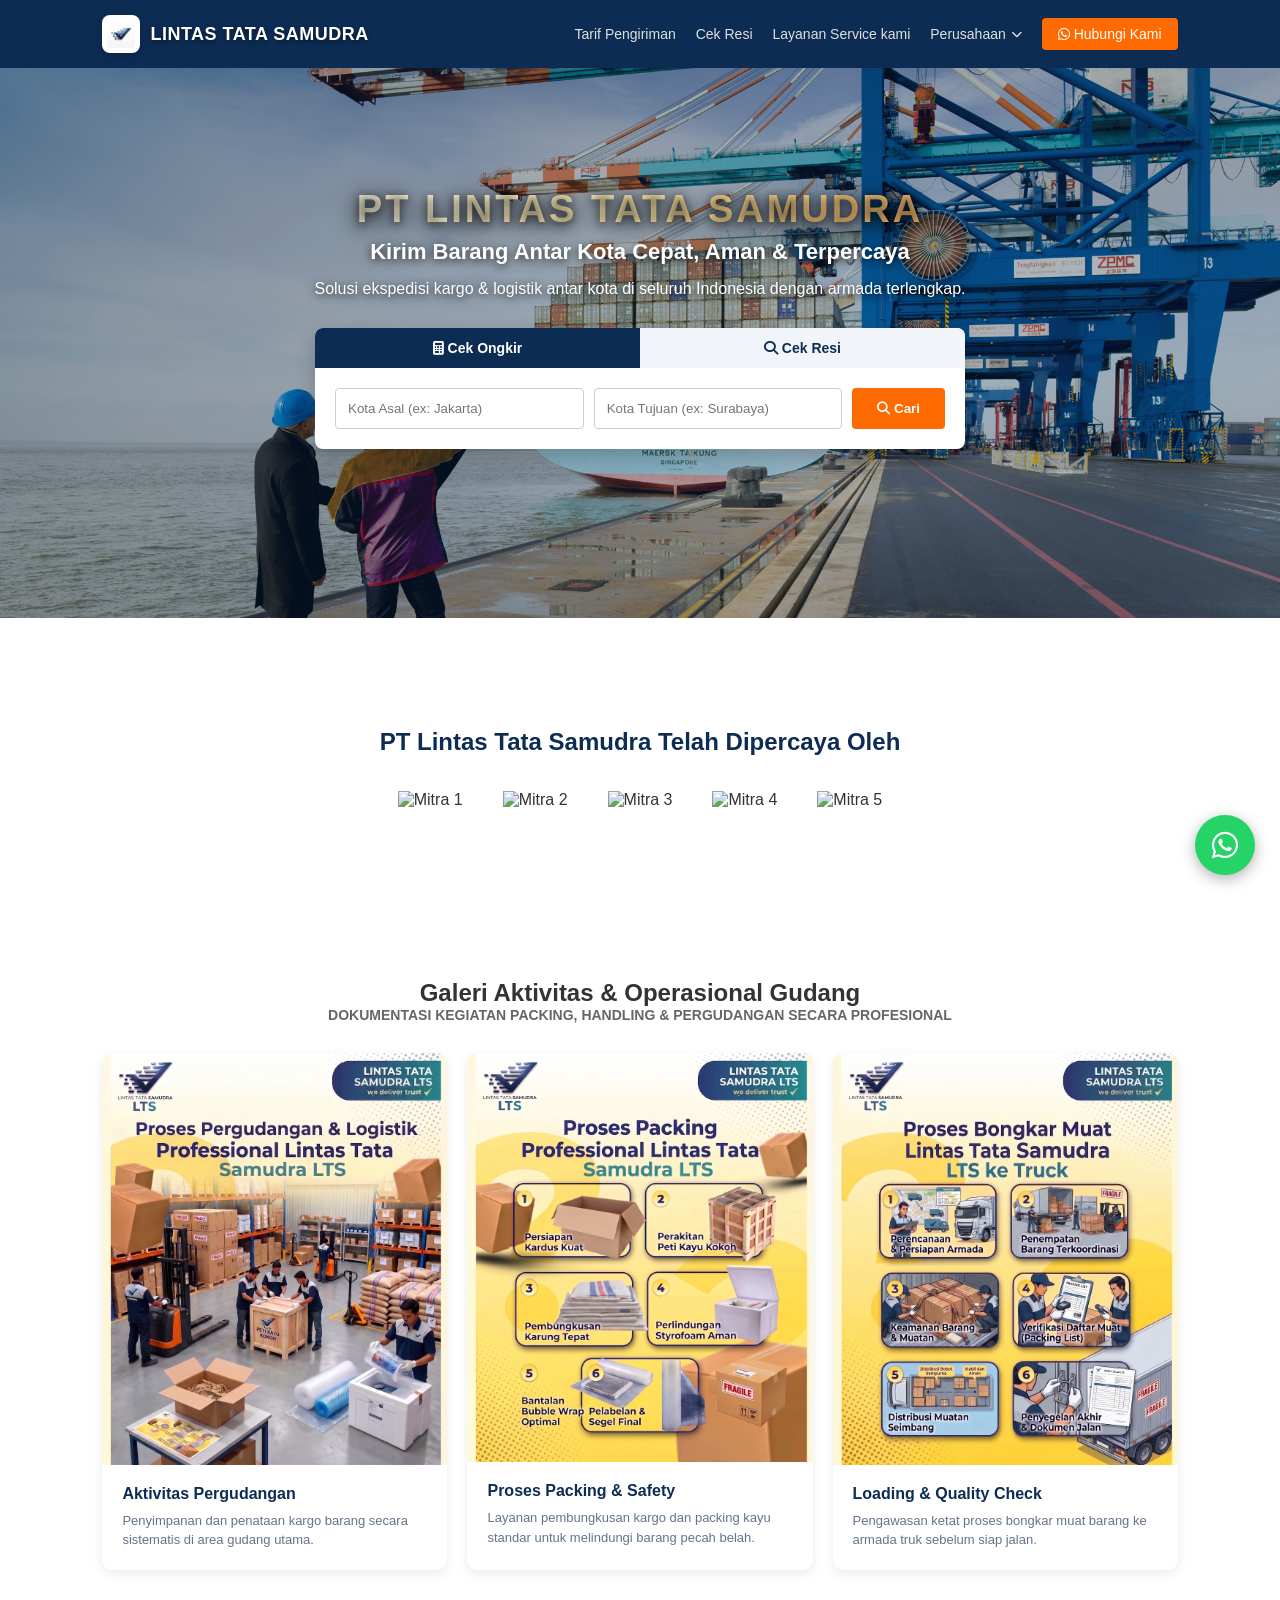
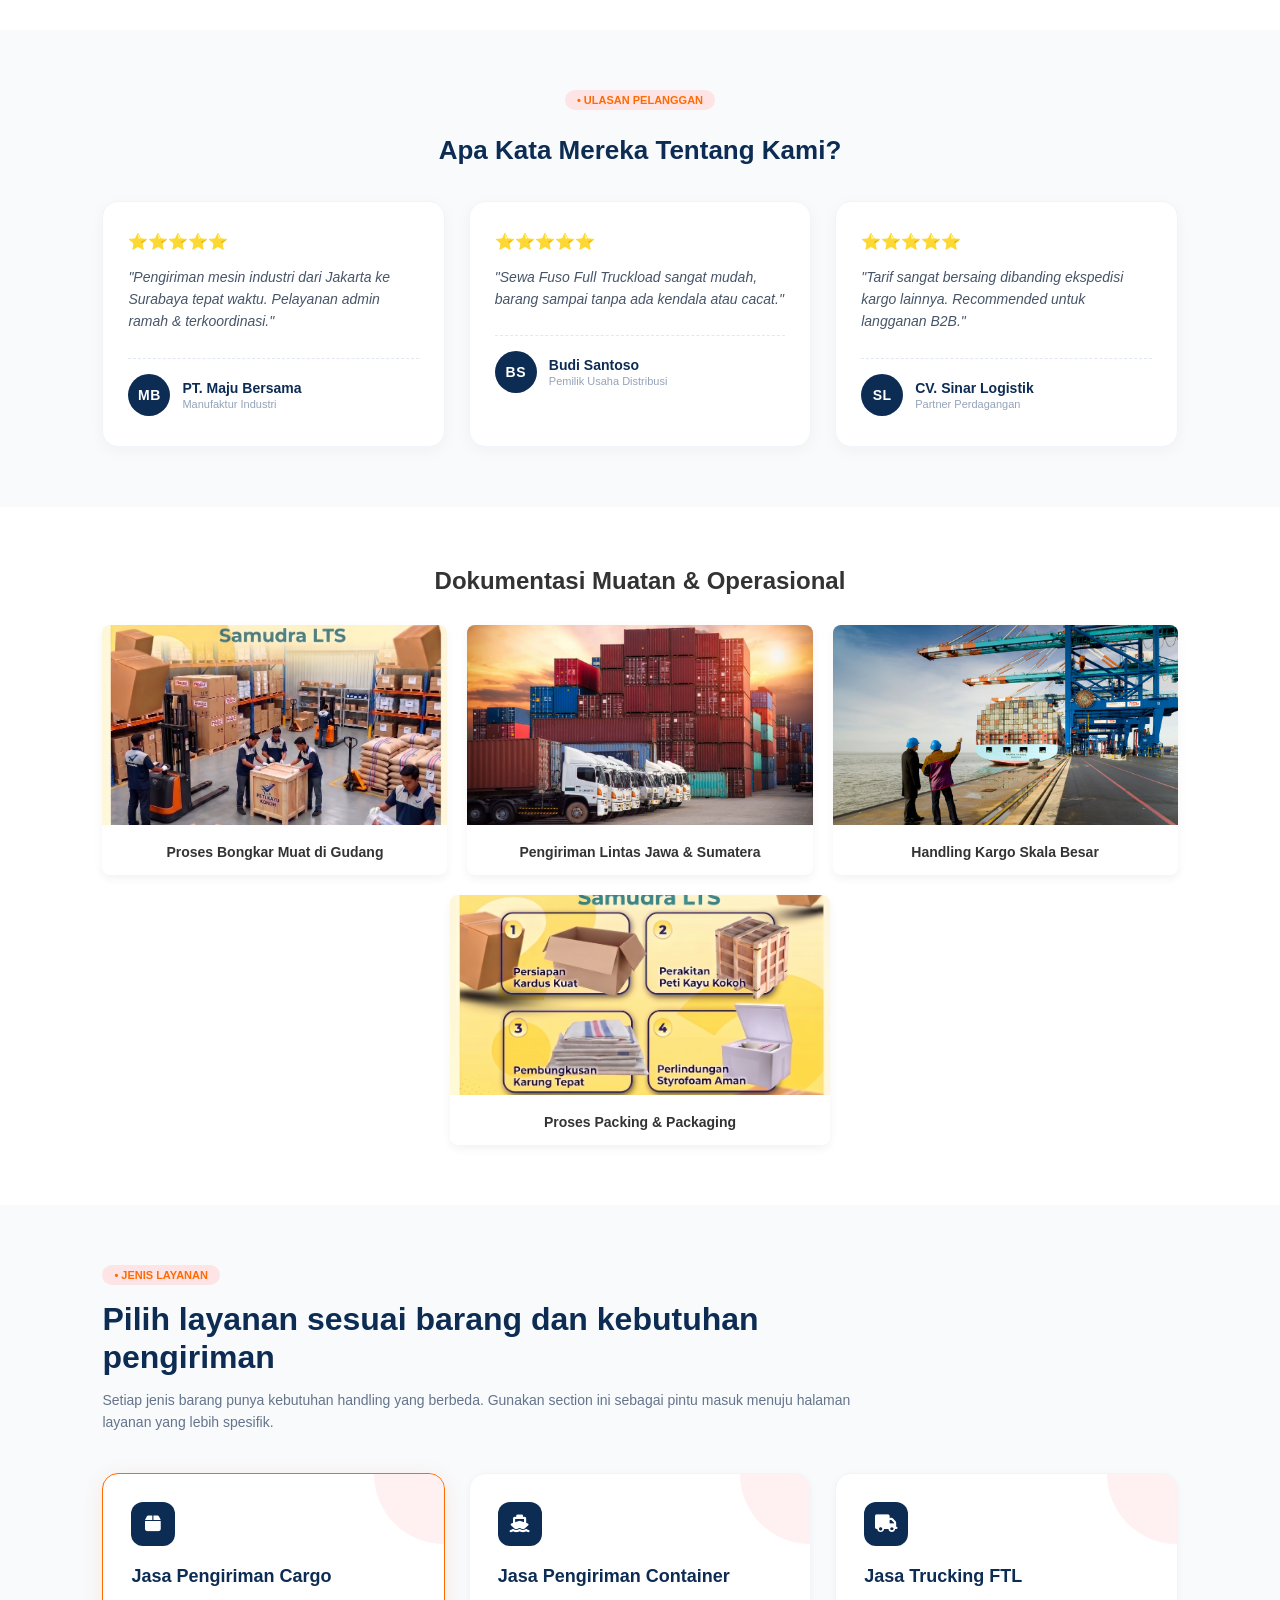
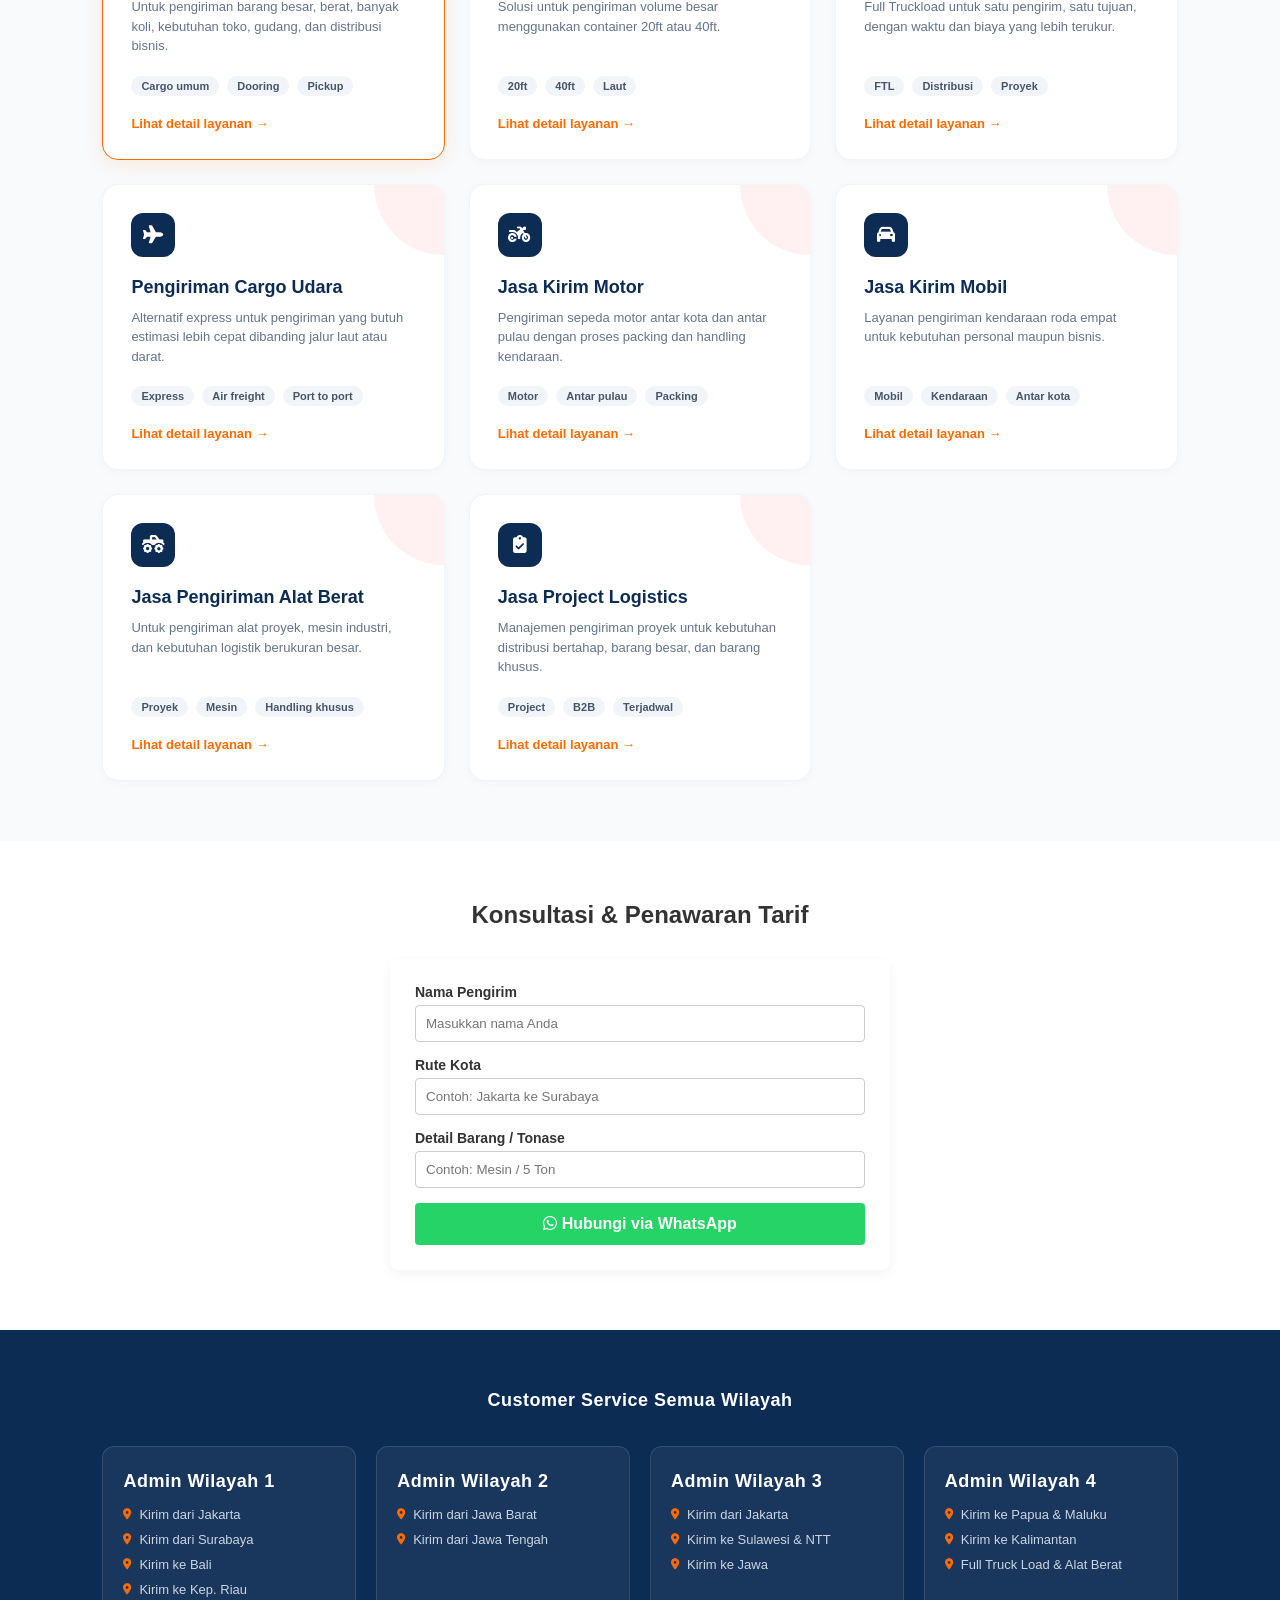
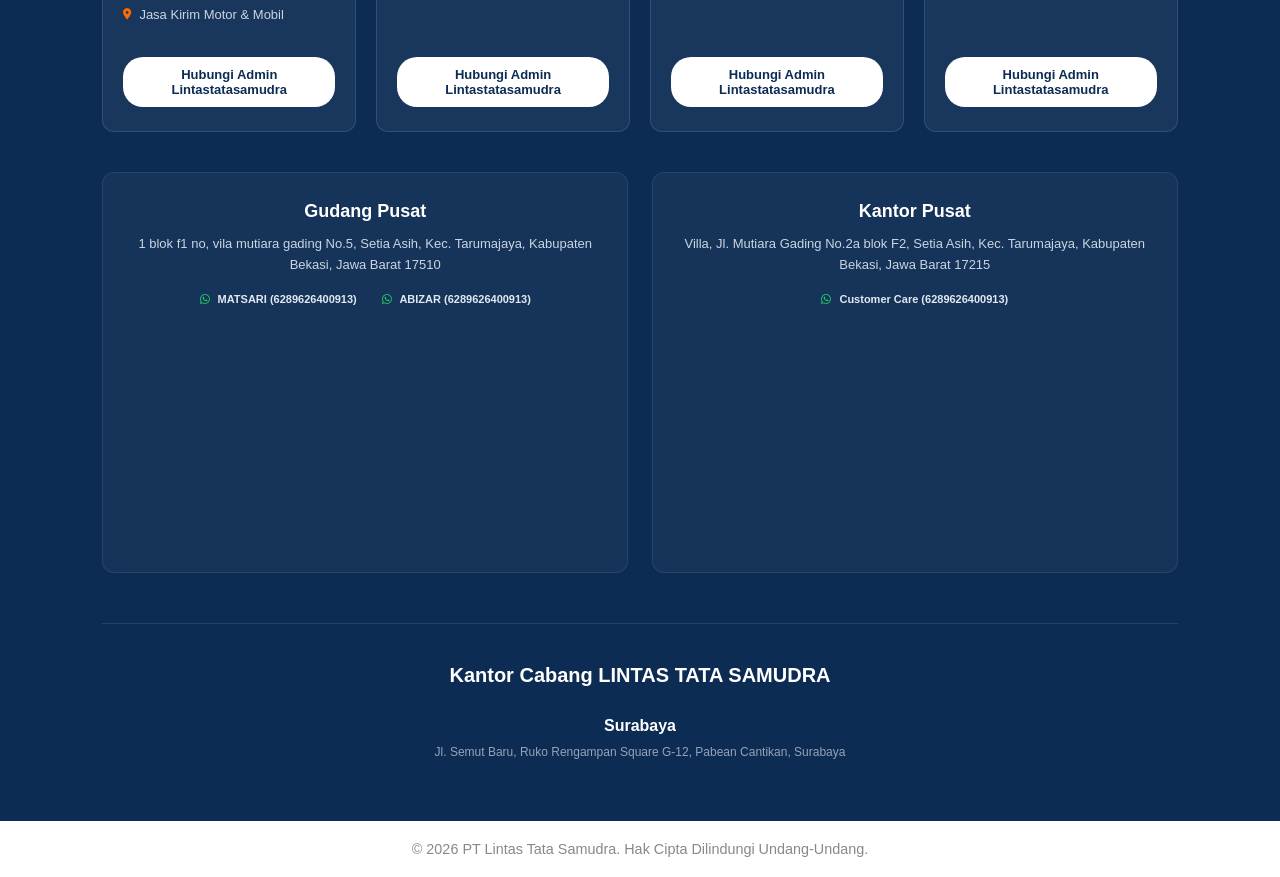
==== commit 3b4195b4: "Ubah nama menu dan header Layanan Armada menjadi Layanan Service Kami" ====
--- a/index.html
+++ b/index.html
@@ -75,7 +75,7 @@
       <nav>
         <a href="index.html#home">Tarif Pengiriman</a>
         <a href="cek-resi.html">Cek Resi</a>
-        <a href="index.html#services">Layanan Armada</a>
+        <a href="index.html#services">Layanan Service kami</a>
 
         <!-- Dropdown Perusahaan -->
         <div class="dropdown">
@@ -591,46 +591,73 @@
       </div>
 
       <!-- Gudang Pusat & Kantor Pusat -->
-<div class="office-main-grid">
-  <!-- Gudang Pusat -->
-  <div class="office-box">
-    <h3>Gudang Pusat</h3>
-    <p>
-      1 blok f1 no, vila mutiara gading No.5, Setia Asih, Kec. Tarumajaya,
-      Kabupaten Bekasi, Jawa Barat 17510
-    </p>
-    <div class="office-contacts">
-      <span><i class="fa-brands fa-whatsapp"></i> MATSARI (6289626400913)</span>
-      <span><i class="fa-brands fa-whatsapp"></i> ABIZAR (6289626400913)</span>
-    </div>
-    <!-- Embed Google Maps Gudang Pusat (Warehouse Lintas Tata Samudra) -->
-    <div class="map-container" style="margin-top: 15px; border-radius: 8px; overflow: hidden;">
-      <iframe 
-        src="https://www.google.com/maps/embed?pb=!1m18!1m12!1m3!1d1901.583236822826!2d106.99657191433376!3d-6.158162540165288!2m3!1f0!2f0!3f0!3m2!1i1024!2i768!4f13.1!3m3!1m2!1s0x2e698b0068fa7f5d%3A0x98f39e266f68f125!2sWarehouse%20Lintas%20Tata%20Samudra!5e0!3m2!1sid!2sid!4v1789828794629!5m2!1sid!2sid" 
-        width="100%" height="220" style="border:0;" allowfullscreen="" loading="lazy" referrerpolicy="strict-origin-when-cross-origin">
-      </iframe>
-    </div>
-  </div>
-
-  <!-- Kantor Pusat -->
-  <div class="office-box">
-    <h3>Kantor Pusat</h3>
-    <p>
-      Villa, Jl. Mutiara Gading No.2a blok F2, Setia Asih, Kec.
-      Tarumajaya, Kabupaten Bekasi, Jawa Barat 17215
-    </p>
-    <div class="office-contacts">
-      <span><i class="fa-brands fa-whatsapp"></i> Customer Care (6289626400913)</span>
-    </div>
-    <!-- Embed Google Maps Kantor Pusat -->
-    <div class="map-container" style="margin-top: 15px; border-radius: 8px; overflow: hidden;">
-      <iframe 
-        src="https://www.google.com/maps/embed?pb=!1m18!1m12!1m3!1d3785.3050191748307!2d106.99574905034122!3d-6.15921609259329!2m3!1f0!2f0!3f0!3m2!1i1024!2i768!4f13.1!3m3!1m2!1s0x2e698b0068fa7f5d%3A0x98f39e266f68f125!2sPT%20Lintas%20Tata%20Samudra!5e0!3m2!1sid!2sid!4v1789828574662!5m2!1sid!2sid" 
-        width="100%" height="220" style="border:0;" allowfullscreen="" loading="lazy" referrerpolicy="strict-origin-when-cross-origin">
-      </iframe>
-    </div>
-  </div>
-</div>
+      <div class="office-main-grid">
+        <!-- Gudang Pusat -->
+        <div class="office-box">
+          <h3>Gudang Pusat</h3>
+          <p>
+            1 blok f1 no, vila mutiara gading No.5, Setia Asih, Kec. Tarumajaya,
+            Kabupaten Bekasi, Jawa Barat 17510
+          </p>
+          <div class="office-contacts">
+            <span
+              ><i class="fa-brands fa-whatsapp"></i> MATSARI
+              (6289626400913)</span
+            >
+            <span
+              ><i class="fa-brands fa-whatsapp"></i> ABIZAR
+              (6289626400913)</span
+            >
+          </div>
+          <!-- Embed Google Maps Gudang Pusat (Warehouse Lintas Tata Samudra) -->
+          <div
+            class="map-container"
+            style="margin-top: 15px; border-radius: 8px; overflow: hidden"
+          >
+            <iframe
+              src="https://www.google.com/maps/embed?pb=!1m18!1m12!1m3!1d1901.583236822826!2d106.99657191433376!3d-6.158162540165288!2m3!1f0!2f0!3f0!3m2!1i1024!2i768!4f13.1!3m3!1m2!1s0x2e698b0068fa7f5d%3A0x98f39e266f68f125!2sWarehouse%20Lintas%20Tata%20Samudra!5e0!3m2!1sid!2sid!4v1789828794629!5m2!1sid!2sid"
+              width="100%"
+              height="220"
+              style="border: 0"
+              allowfullscreen=""
+              loading="lazy"
+              referrerpolicy="strict-origin-when-cross-origin"
+            >
+            </iframe>
+          </div>
+        </div>
+
+        <!-- Kantor Pusat -->
+        <div class="office-box">
+          <h3>Kantor Pusat</h3>
+          <p>
+            Villa, Jl. Mutiara Gading No.2a blok F2, Setia Asih, Kec.
+            Tarumajaya, Kabupaten Bekasi, Jawa Barat 17215
+          </p>
+          <div class="office-contacts">
+            <span
+              ><i class="fa-brands fa-whatsapp"></i> Customer Care
+              (6289626400913)</span
+            >
+          </div>
+          <!-- Embed Google Maps Kantor Pusat -->
+          <div
+            class="map-container"
+            style="margin-top: 15px; border-radius: 8px; overflow: hidden"
+          >
+            <iframe
+              src="https://www.google.com/maps/embed?pb=!1m18!1m12!1m3!1d3785.3050191748307!2d106.99574905034122!3d-6.15921609259329!2m3!1f0!2f0!3f0!3m2!1i1024!2i768!4f13.1!3m3!1m2!1s0x2e698b0068fa7f5d%3A0x98f39e266f68f125!2sPT%20Lintas%20Tata%20Samudra!5e0!3m2!1sid!2sid!4v1789828574662!5m2!1sid!2sid"
+              width="100%"
+              height="220"
+              style="border: 0"
+              allowfullscreen=""
+              loading="lazy"
+              referrerpolicy="strict-origin-when-cross-origin"
+            >
+            </iframe>
+          </div>
+        </div>
+      </div>
 
       <!-- Kantor Cabang -->
       <div class="branch-section">
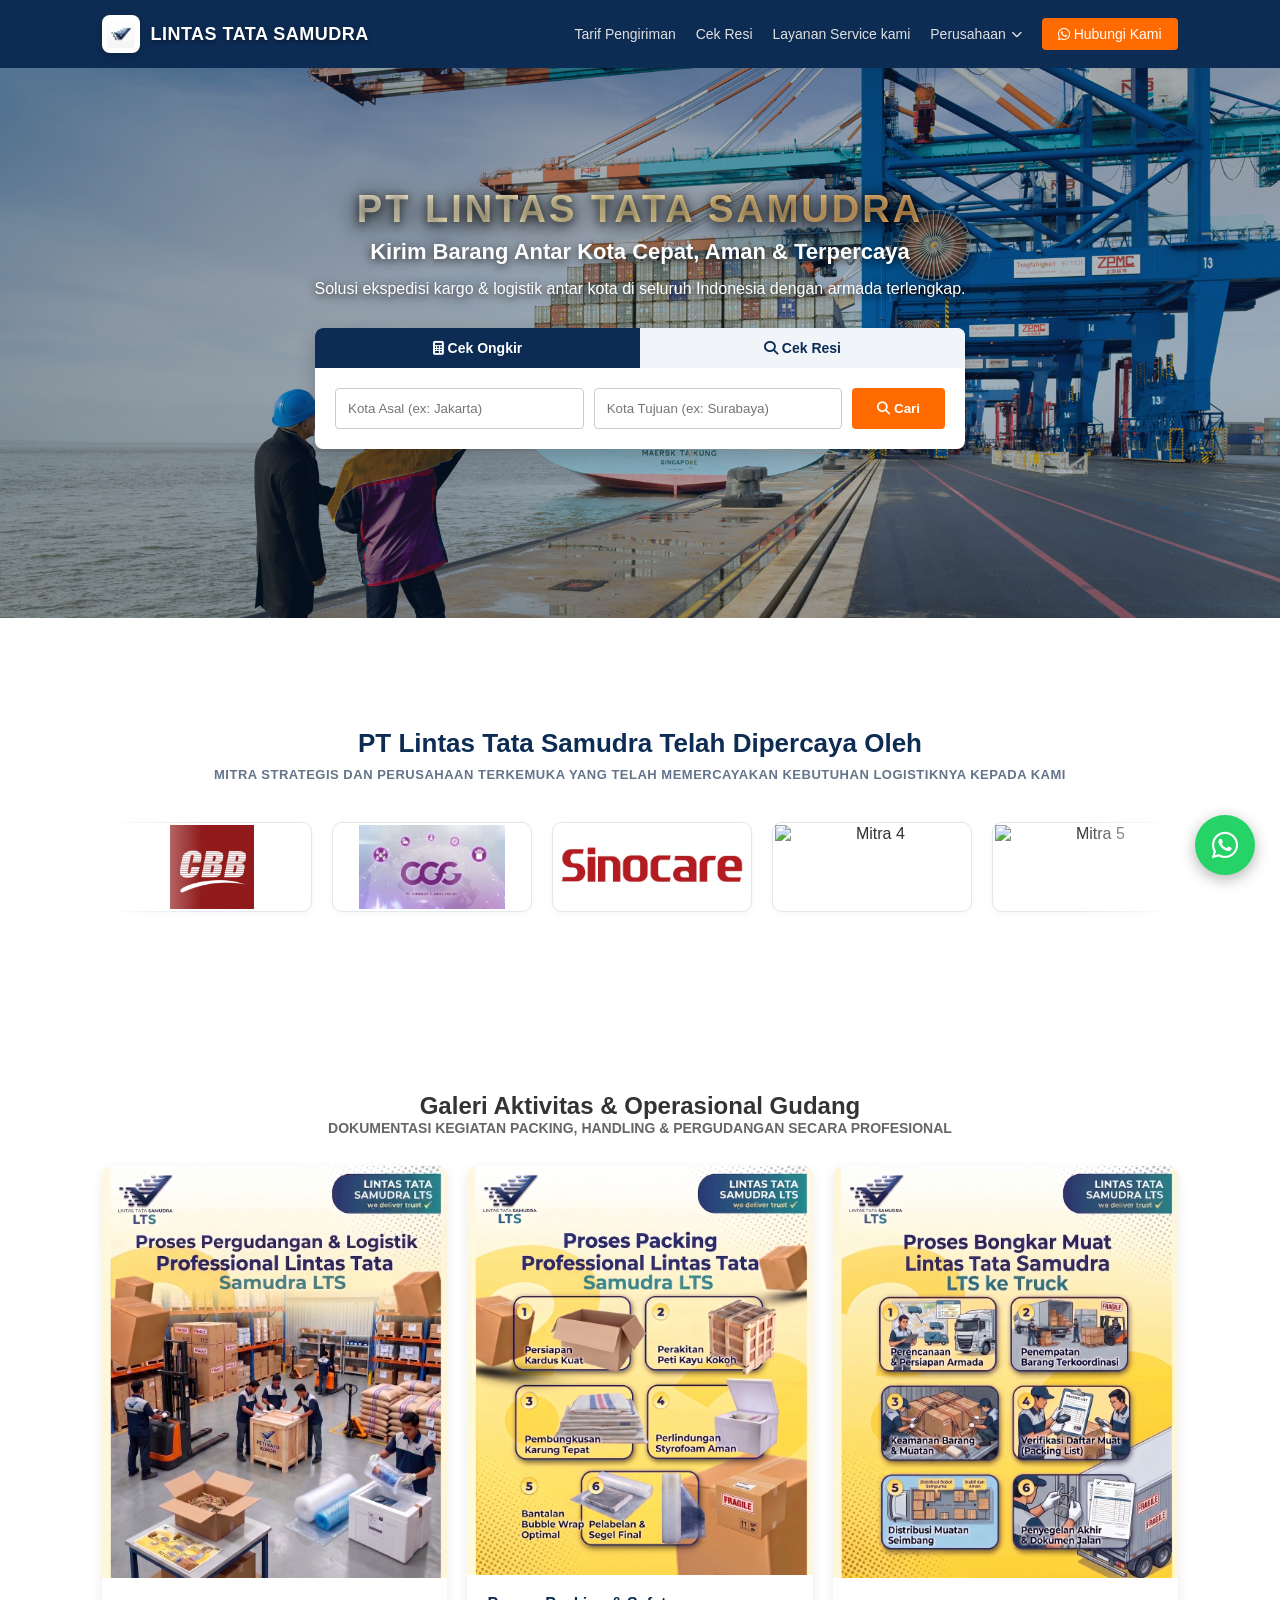
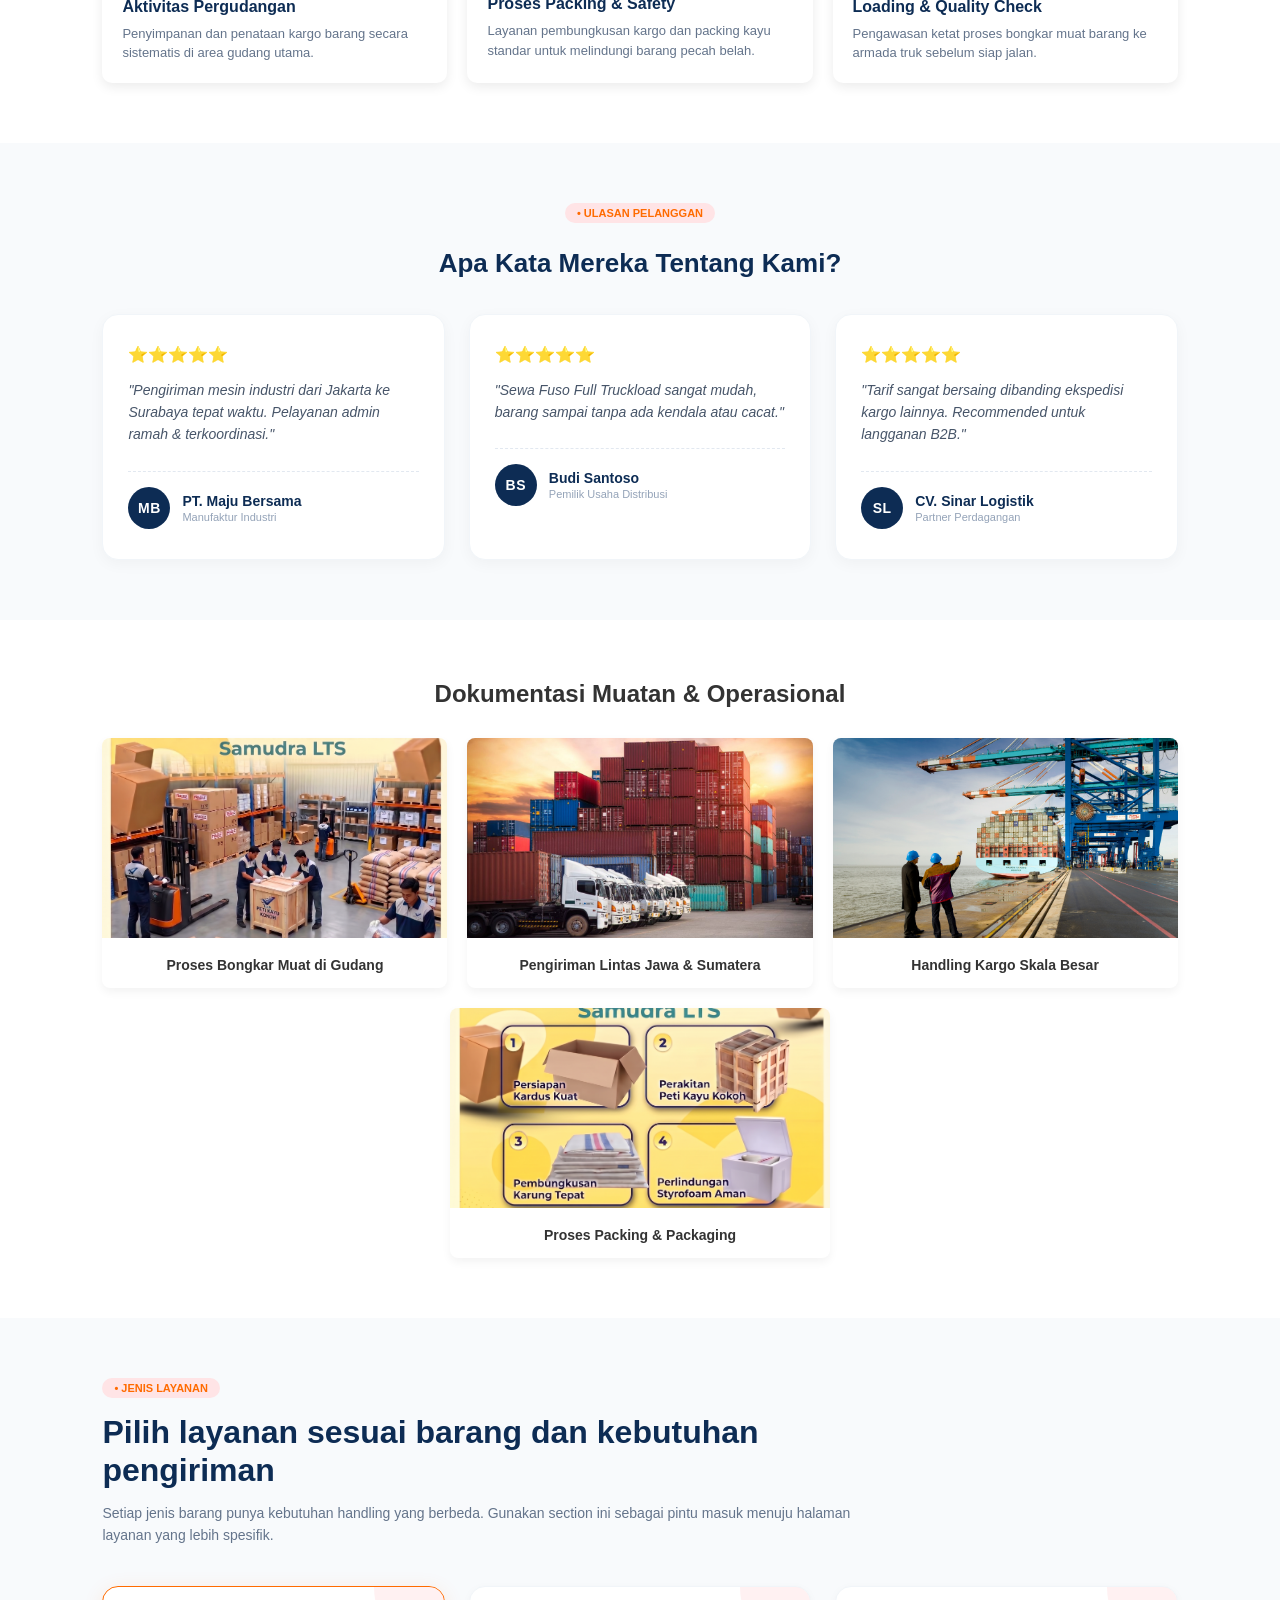
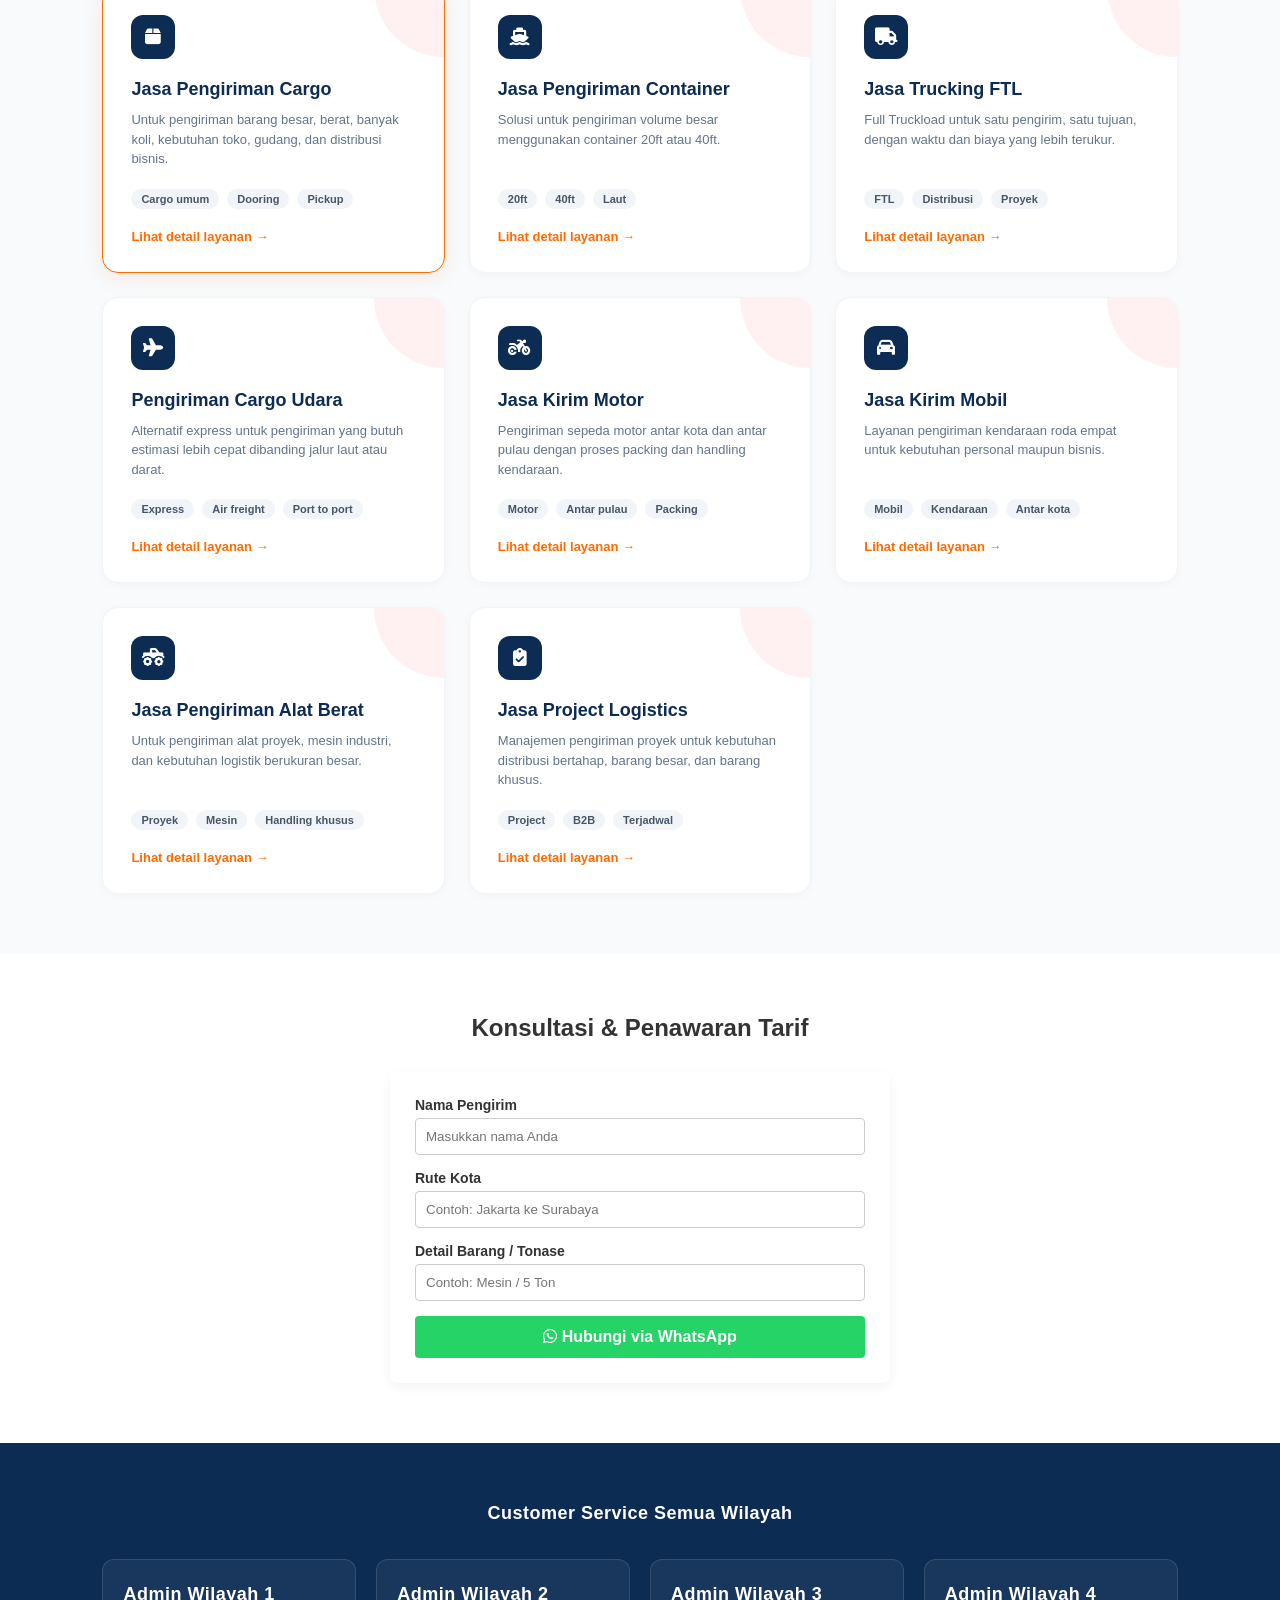
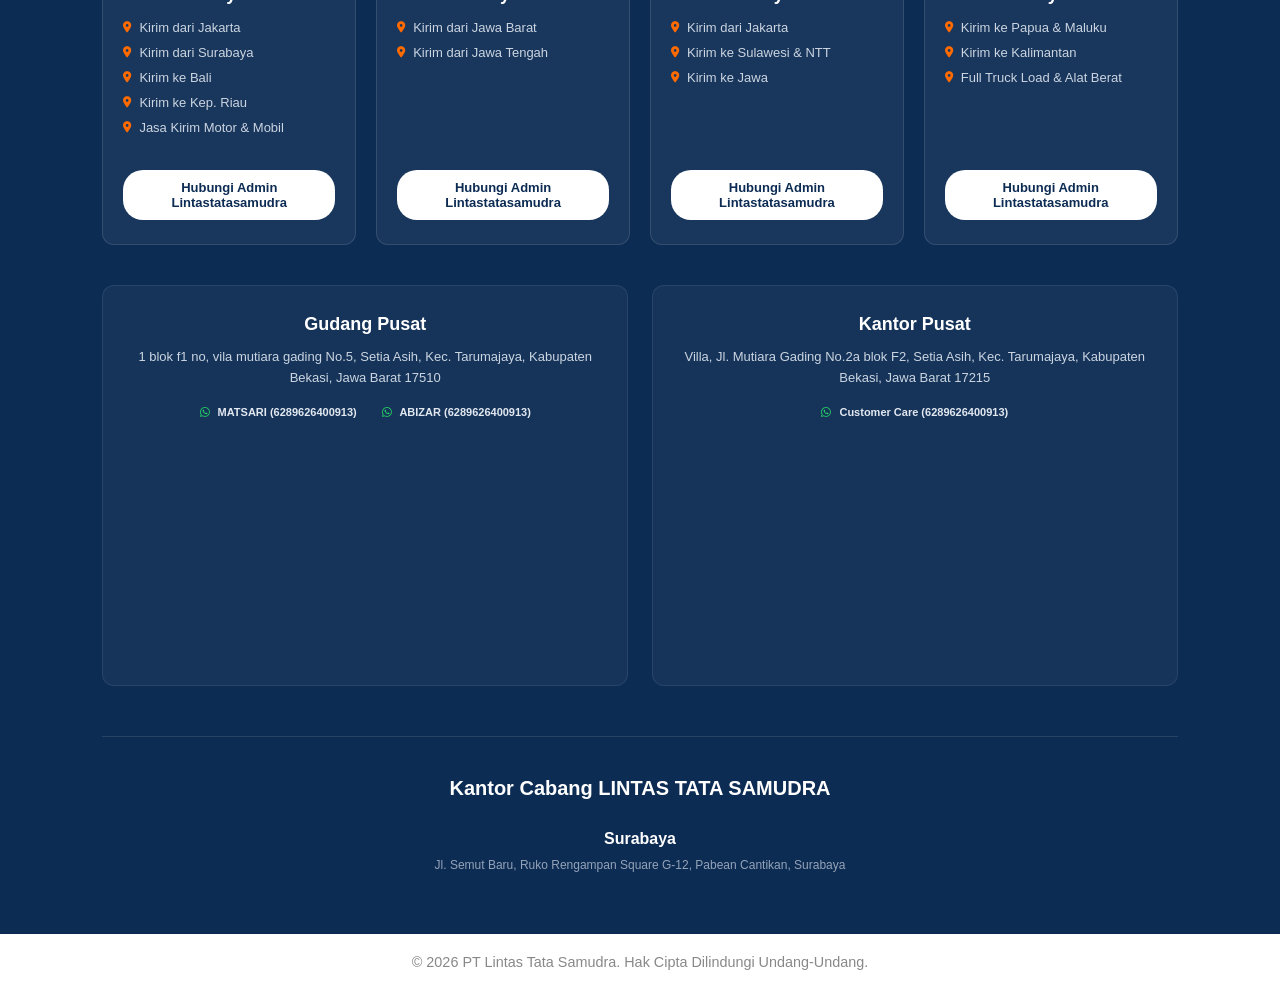
==== commit 1b60c018: "Update trusted clients marquee section & image layout" ====
--- a/index.html
+++ b/index.html
@@ -143,51 +143,32 @@
         </form>
       </div>
     </section>
-    <!-- Section Mitra Kerja Sama -->
-    <section class="partners-section">
-      <div class="container">
-        <h3 class="partners-title">
-          PT Lintas Tata Samudra Telah Dipercaya Oleh
-        </h3>
-        <div class="partners-grid">
-          <div class="partner-item">
-            <img
-              src="https://via.placeholder.com/150x60?text=Logo+Mitra+1"
-              alt="Mitra 1"
-              loading="lazy"
-            />
-          </div>
-          <div class="partner-item">
-            <img
-              src="https://via.placeholder.com/150x60?text=Logo+Mitra+2"
-              alt="Mitra 2"
-              loading="lazy"
-            />
-          </div>
-          <div class="partner-item">
-            <img
-              src="https://via.placeholder.com/150x60?text=Logo+Mitra+3"
-              alt="Mitra 3"
-              loading="lazy"
-            />
-          </div>
-          <div class="partner-item">
-            <img
-              src="https://via.placeholder.com/150x60?text=Logo+Mitra+4"
-              alt="Mitra 4"
-              loading="lazy"
-            />
-          </div>
-          <div class="partner-item">
-            <img
-              src="https://via.placeholder.com/150x60?text=Logo+Mitra+5"
-              alt="Mitra 5"
-              loading="lazy"
-            />
-          </div>
-        </div>
-      </div>
-    </section>
+
+<!-- SECTION MITRA / CLIENTS -->
+<section class="clients-section">
+  <div class="container">
+    <h2 class="section-title">PT Lintas Tata Samudra Telah Dipercaya Oleh</h2>
+    <p class="section-subtitle">MITRA STRATEGIS DAN PERUSAHAAN TERKEMUKA YANG TELAH MEMERCAYAKAN KEBUTUHAN LOGISTIKNYA KEPADA KAMI</p>
+    
+    <div class="logo-slider">
+      <div class="logo-slide-track">
+        <!-- SET 1 (5 LOGO UTAMA) -->
+        <div class="slide-logo"><img src="logo-cbb.jpg" alt="Mitra 1" onerror="this.onerror=null; this.src='https://via.placeholder.com/200x90?text=Logo+Mitra+1';"></div>
+        <div class="slide-logo"><img src="logo-mitra-cendikia.jpg" alt="Mitra 2" onerror="this.onerror=null; this.src='https://via.placeholder.com/200x90?text=Sinocare';"></div>
+        <div class="slide-logo"><img src="logo-sinocare.jpg" alt="Mitra 3" onerror="this.onerror=null; this.src='https://via.placeholder.com/200x90?text=CBB';"></div>
+        <div class="slide-logo"><img src="assets/mitra4.png" alt="Mitra 4" onerror="this.onerror=null; this.src='https://via.placeholder.com/200x90?text=Logo+Mitra+4';"></div>
+        <div class="slide-logo"><img src="assets/mitra5.png" alt="Mitra 5" onerror="this.onerror=null; this.src='https://via.placeholder.com/200x90?text=Logo+Mitra+5';"></div>
+
+        <!-- SET 2 (DUPLIKAT UNTUK EFEK SCROLL TANPA PUTUS) -->
+        <div class="slide-logo"><img src="logo-cbb.jpg" alt="Mitra 1" onerror="this.onerror=null; this.src='https://via.placeholder.com/200x90?text=Logo+Mitra+1';"></div>
+        <div class="slide-logo"><img src="logo-mitra-cendikia.jpg" alt="Mitra 2" onerror="this.onerror=null; this.src='https://via.placeholder.com/200x90?text=Sinocare';"></div>
+        <div class="slide-logo"><img src="logo-sinocare.jpg" alt="Mitra 3" onerror="this.onerror=null; this.src='https://via.placeholder.com/200x90?text=CBB';"></div>
+        <div class="slide-logo"><img src="assets/mitra4.png" alt="Mitra 4" onerror="this.onerror=null; this.src='https://via.placeholder.com/200x90?text=Logo+Mitra+4';"></div>
+        <div class="slide-logo"><img src="assets/mitra5.png" alt="Mitra 5" onerror="this.onerror=null; this.src='https://via.placeholder.com/200x90?text=Logo+Mitra+5';"></div>
+      </div>
+    </div>
+  </div>
+</section>
 
     <!-- Galeri Aktivitas Operasional -->
     <section id="activity-gallery" class="container">
@@ -640,13 +621,13 @@
               (6289626400913)</span
             >
           </div>
-          <!-- Embed Google Maps Kantor Pusat -->
+          <!-- Embed Google Maps Kantor Pusat (PT Lintas Tata Samudra) -->
           <div
             class="map-container"
             style="margin-top: 15px; border-radius: 8px; overflow: hidden"
           >
             <iframe
-              src="https://www.google.com/maps/embed?pb=!1m18!1m12!1m3!1d3785.3050191748307!2d106.99574905034122!3d-6.15921609259329!2m3!1f0!2f0!3f0!3m2!1i1024!2i768!4f13.1!3m3!1m2!1s0x2e698b0068fa7f5d%3A0x98f39e266f68f125!2sPT%20Lintas%20Tata%20Samudra!5e0!3m2!1sid!2sid!4v1789828574662!5m2!1sid!2sid"
+              src="https://www.google.com/maps/embed?pb=!1m14!1m8!1m3!1d1054.1696724865676!2d106.99576912188535!3d-6.158268670899927!3m2!1i1024!2i768!4f13.1!3m3!1m2!1s0x2e698b006d74b007%3A0x2ae368e30a128241!2sPT%20Lintas%20Tata%20Samudra!5e0!3m2!1sid!2sid!4v1789829989430!5m2!1sid!2sid"
               width="100%"
               height="220"
               style="border: 0"
--- a/style.css
+++ b/style.css
@@ -1891,4 +1891,105 @@
   
   /* Bayangan Kontras */
   filter: drop-shadow(0px 4px 12px rgba(0, 0, 0, 0.8));
-}+}
+/* ==========================================
+   SECTION MITRA / TRUSTED CLIENTS (ANIMATED MARQUEE)
+   ========================================== */
+.clients-section {
+  padding: 50px 0;
+  background-color: #ffffff;
+  overflow: hidden;
+  text-align: center;
+}
+
+.clients-section .section-title {
+  font-size: 26px;
+  font-weight: 700;
+  color: #0d2c54;
+  margin-bottom: 8px;
+}
+
+.clients-section .section-subtitle {
+  font-size: 13px;
+  color: #64748b;
+  margin-bottom: 30px;
+  text-transform: uppercase;
+  letter-spacing: 0.5px;
+}
+
+/* Slider Container */
+.logo-slider {
+  position: relative;
+  width: 100%;
+  overflow: hidden;
+  padding: 10px 0;
+}
+
+/* Masking pudar putih di pinggir */
+.logo-slider::before,
+.logo-slider::after {
+  content: "";
+  position: absolute;
+  top: 0;
+  width: 100px;
+  height: 100%;
+  z-index: 2;
+  pointer-events: none;
+}
+
+.logo-slider::before {
+  left: 0;
+  background: linear-gradient(to right, #ffffff 0%, rgba(255, 255, 255, 0) 100%);
+}
+
+.logo-slider::after {
+  right: 0;
+  background: linear-gradient(to left, #ffffff 0%, rgba(255, 255, 255, 0) 100%);
+}
+
+/* Track Animasi Jalan (220px x 10 logo = 2200px) */
+.logo-slide-track {
+  display: flex;
+  align-items: center;
+  width: 2200px; 
+  animation: scrollMarquee 20s linear infinite;
+}
+
+/* Pause gerak saat kursor di atas logo */
+.logo-slider:hover .logo-slide-track {
+  animation-play-state: paused;
+}
+
+/* Box Card Logo (200px + margin kiri kanan 10px = total 220px) */
+.slide-logo {
+  width: 200px;
+  height: 90px;
+  margin: 0 10px;
+  display: flex;
+  align-items: center;
+  justify-content: center;
+  padding: 2px; /* Padding dibuat sangat tipis (2px) */
+  background: #ffffff;
+  border: 1px solid #e2e8f0;
+  border-radius: 10px;
+  box-shadow: 0 2px 6px rgba(0, 0, 0, 0.04);
+  box-sizing: border-box;
+  flex-shrink: 0;
+  transition: all 0.3s ease;
+}
+
+.slide-logo img {
+  width: 100%;
+  height: 100%;
+  object-fit: contain !important;
+  object-position: center;
+  filter: none !important;
+  opacity: 1;
+  transition: transform 0.3s ease;
+  cursor: pointer;
+}
+  @keyframes scrollMarquee {
+    100% {
+      transform: translateX(-850px);
+    }
+  }
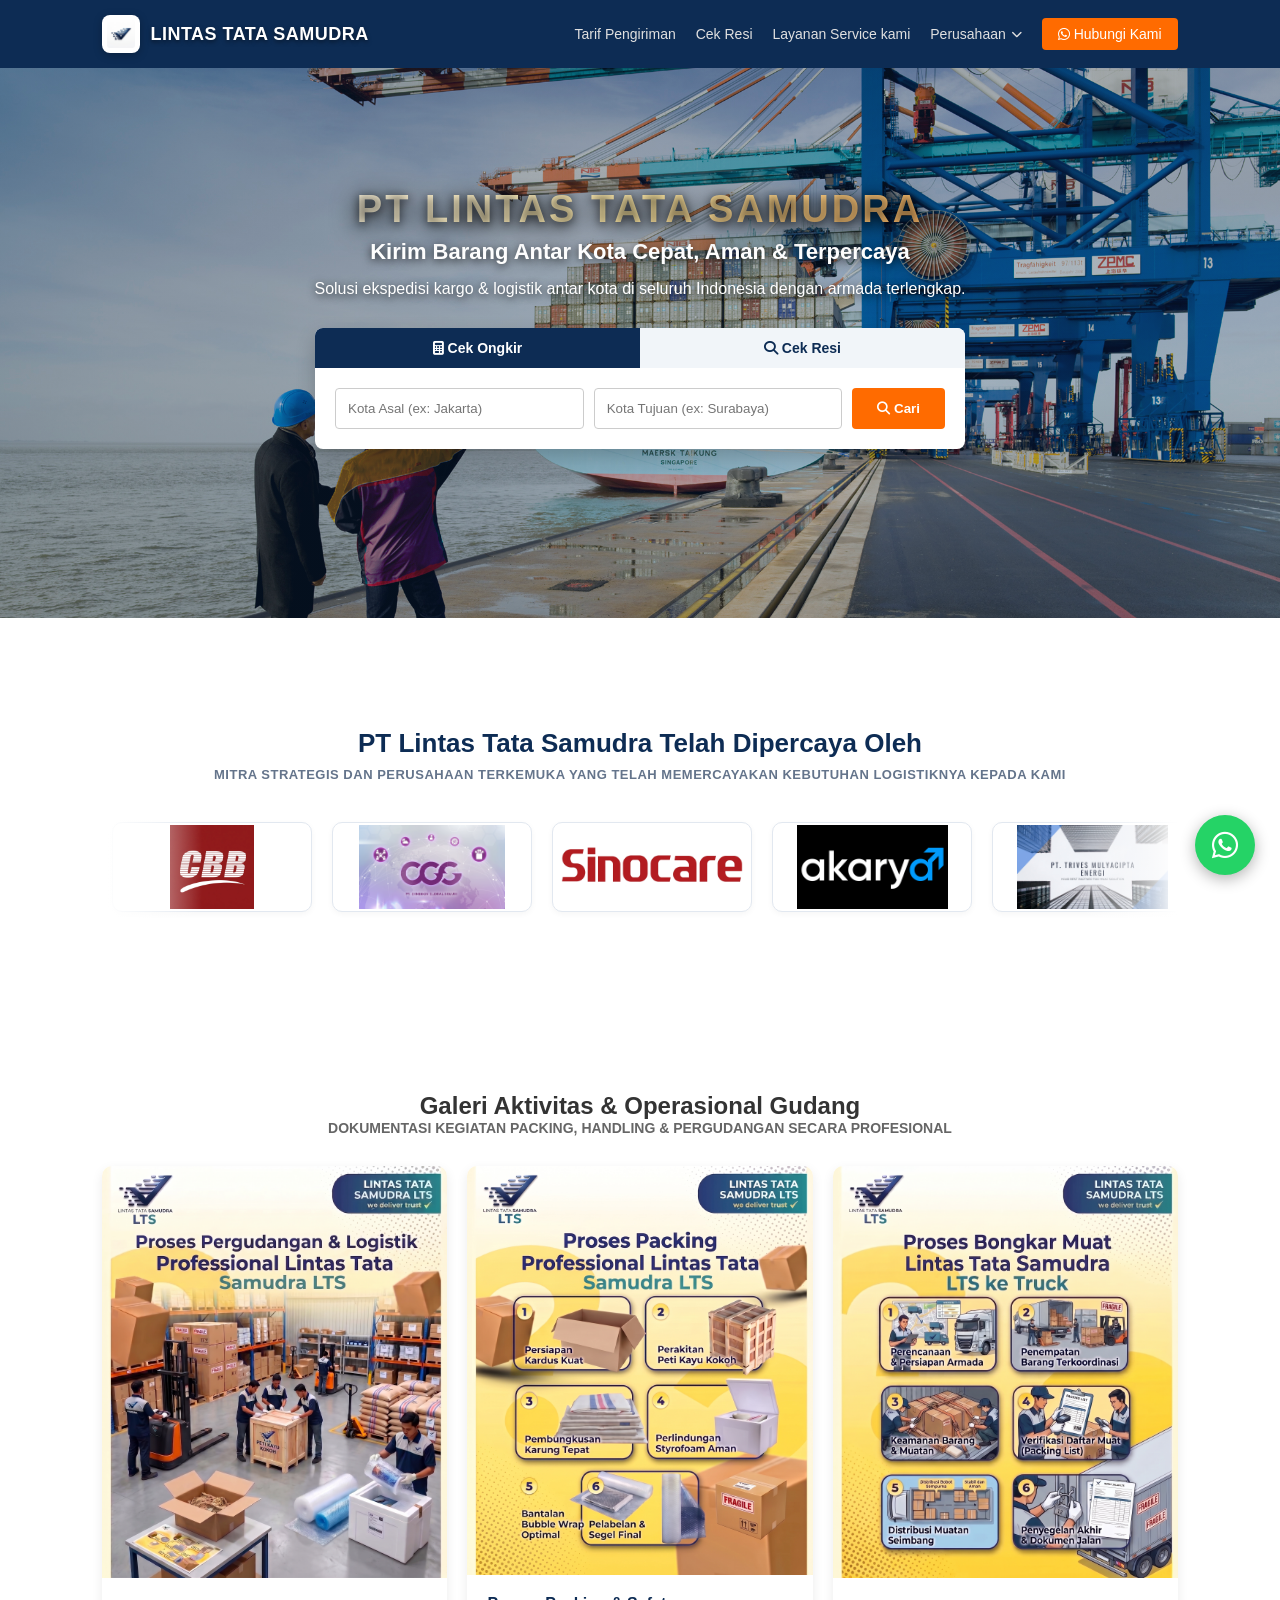
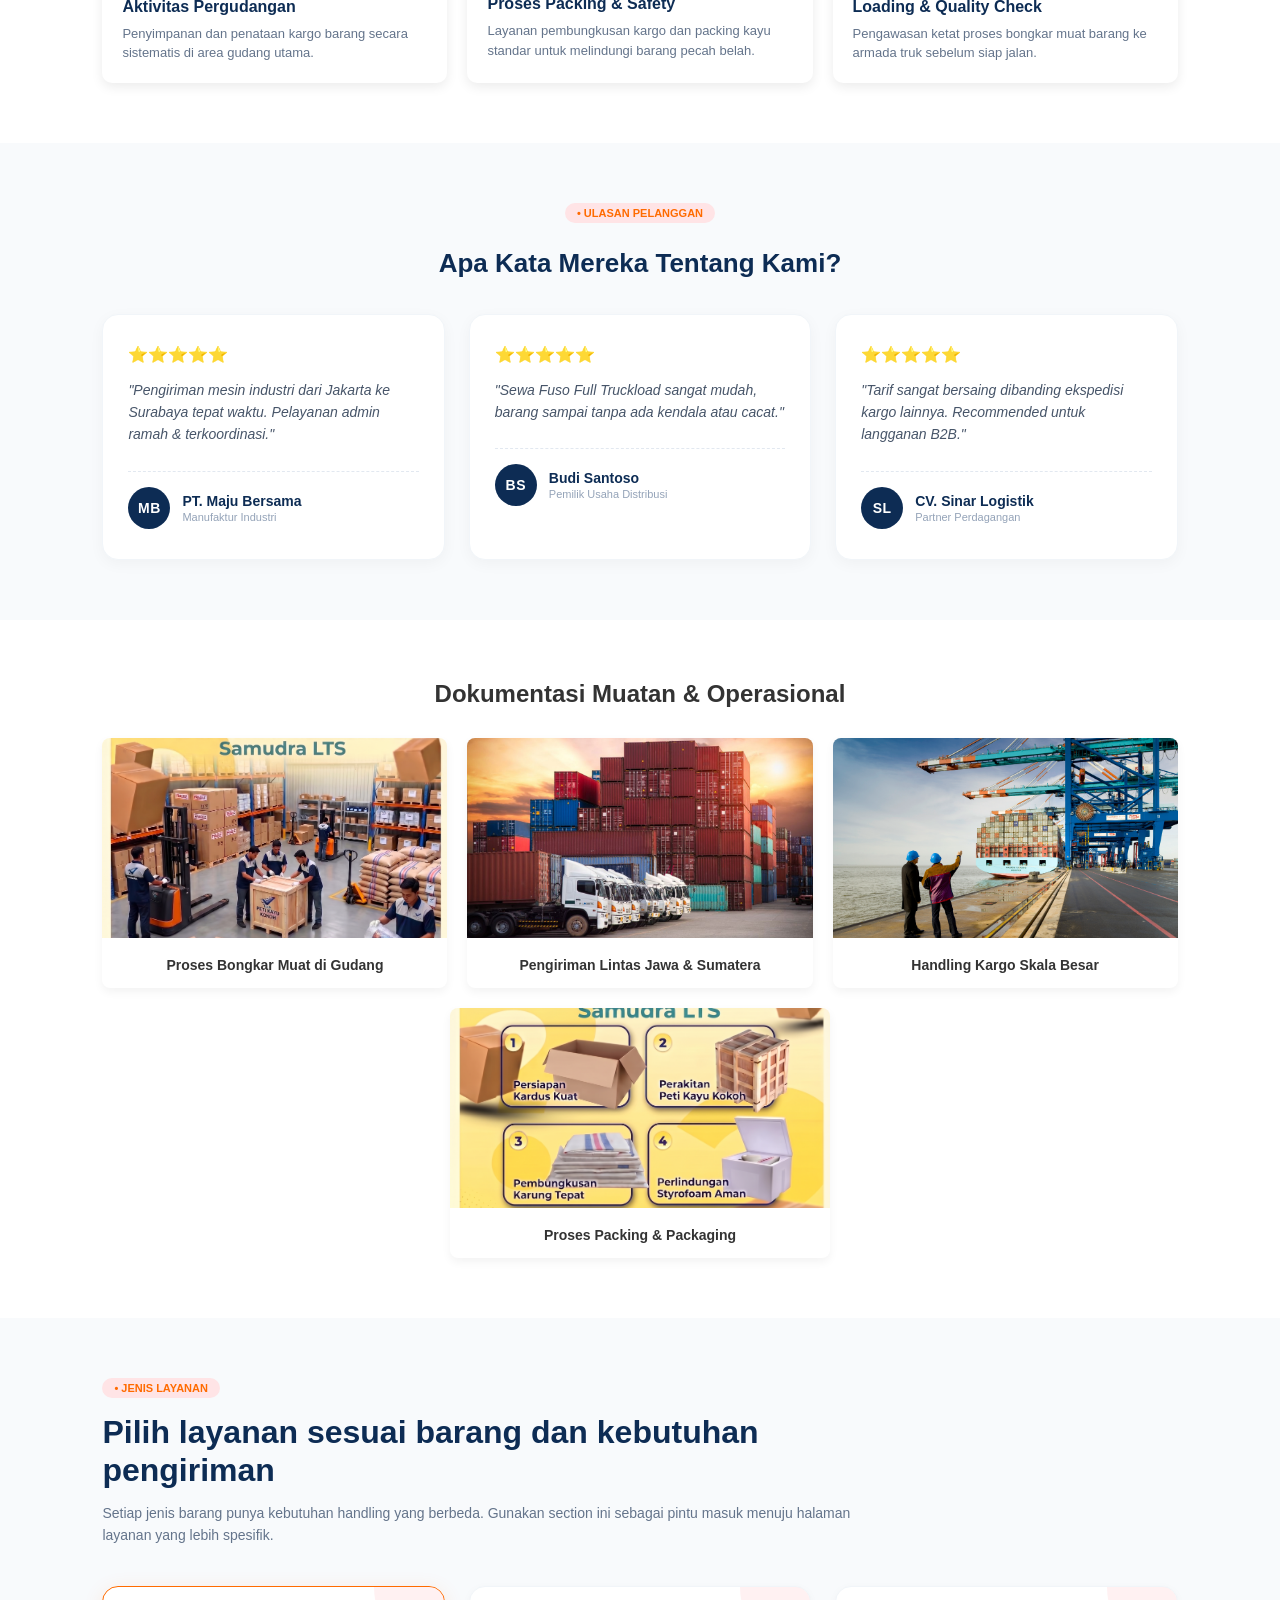
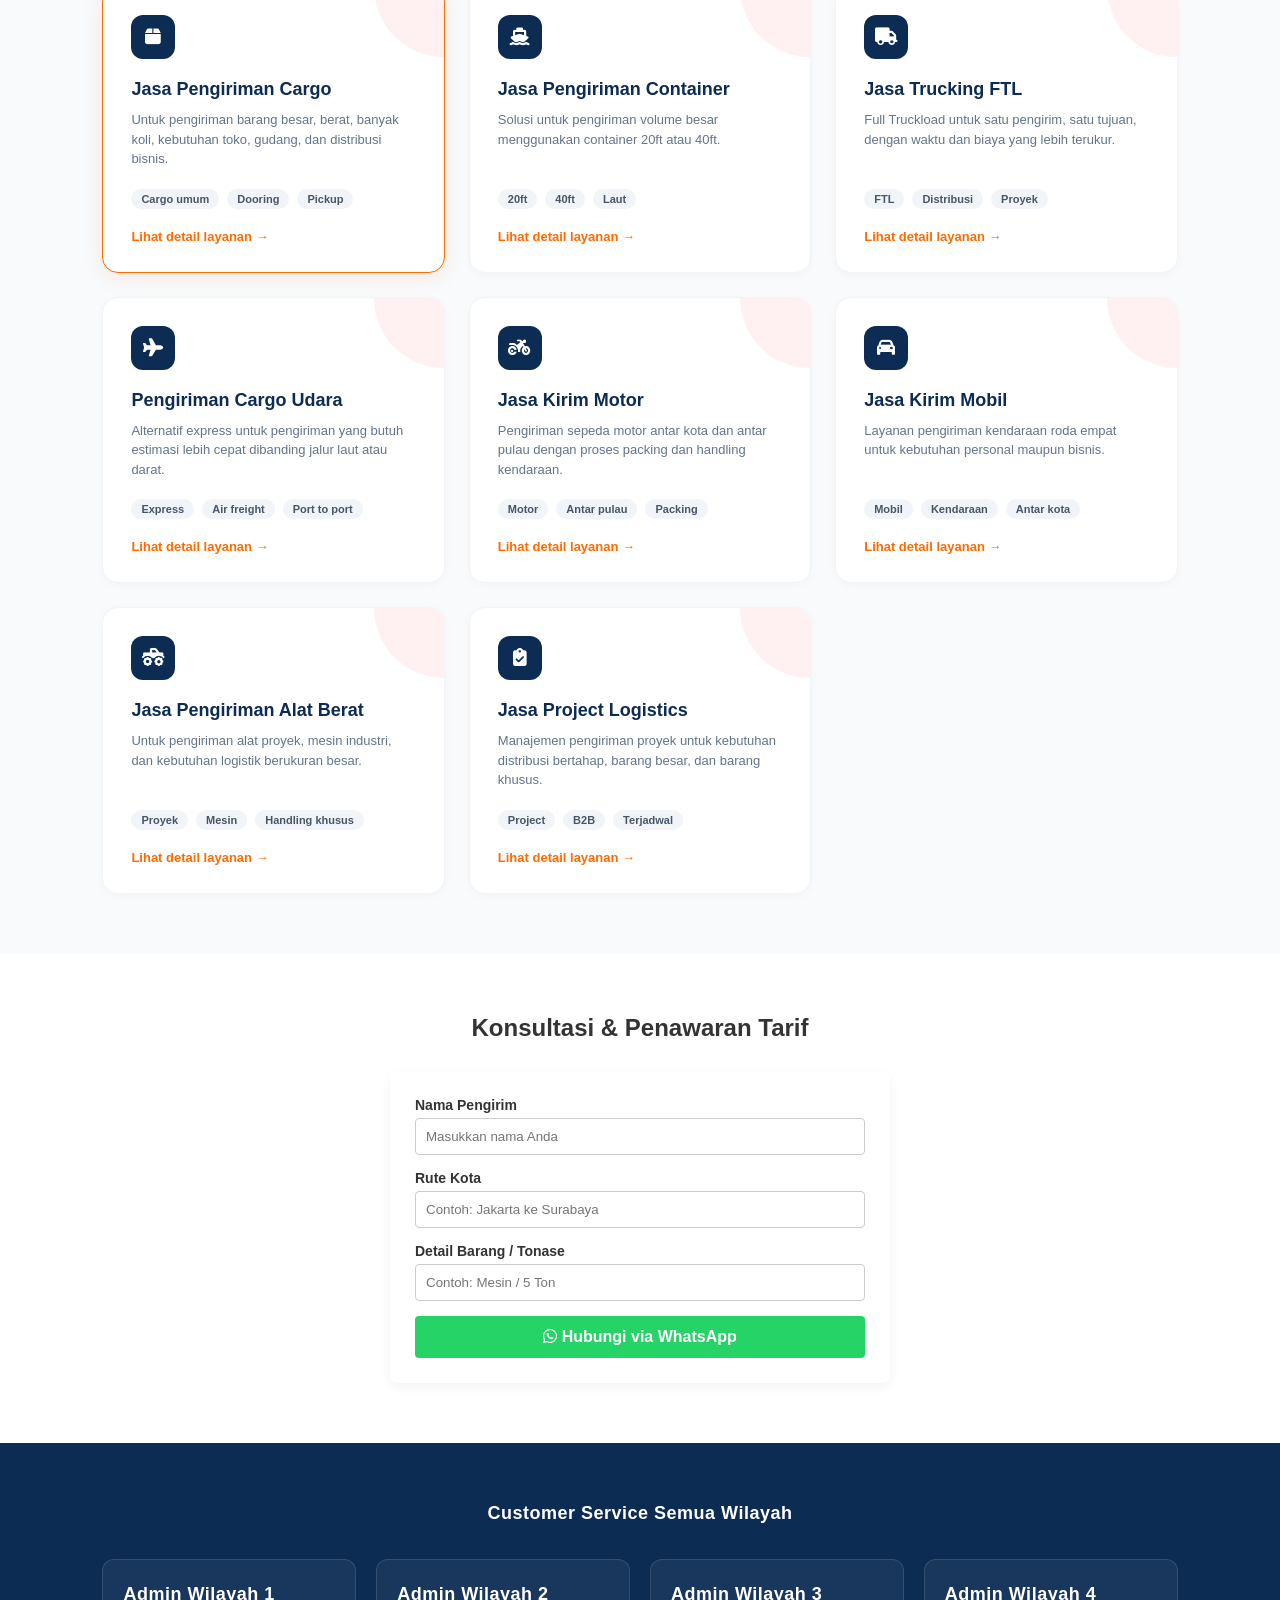
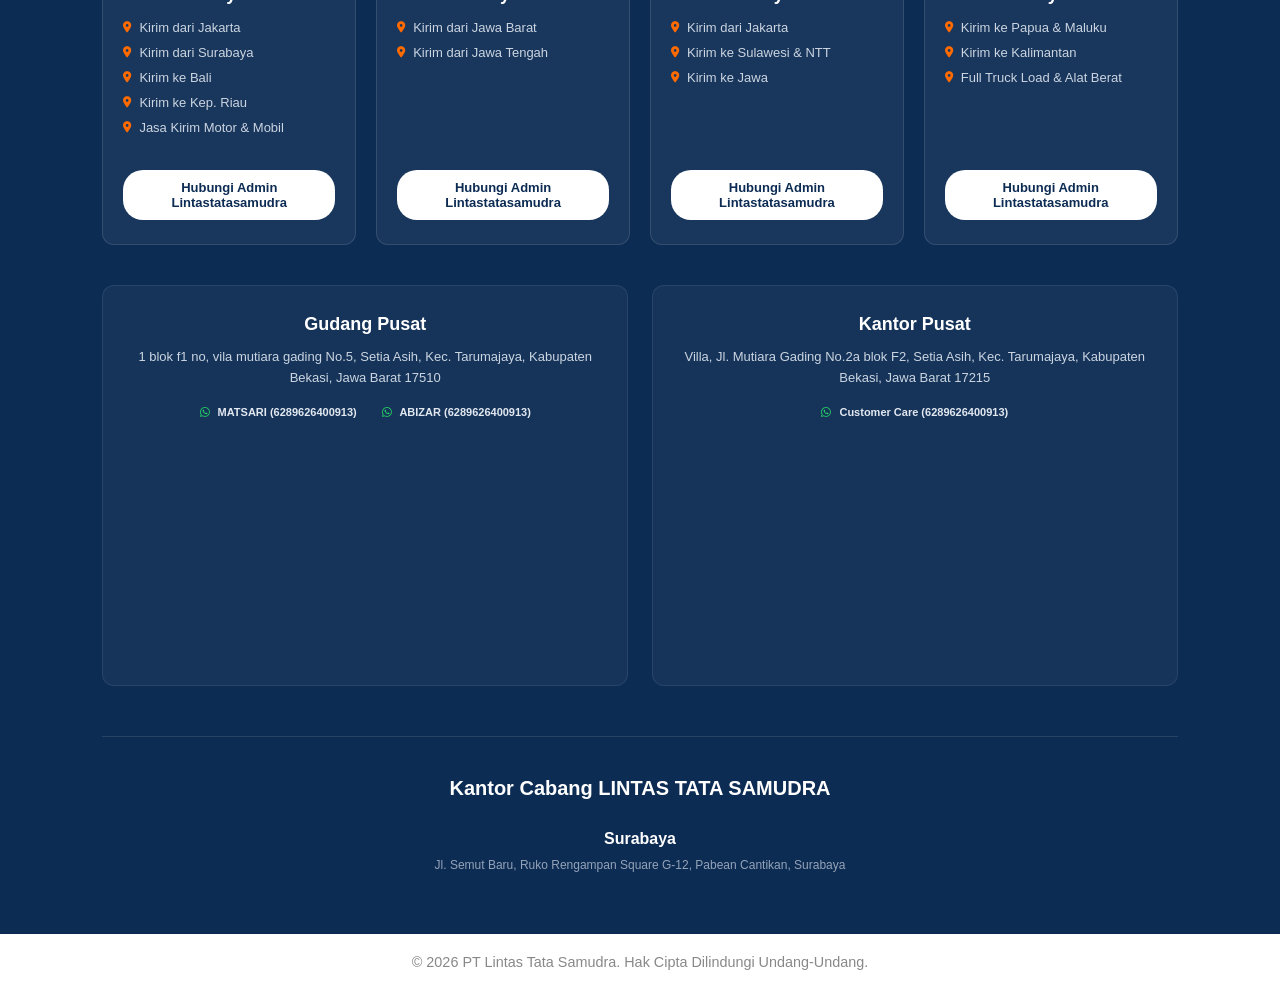
==== commit fa7765a1: "Add new partner logos to trusted clients section" ====
--- a/index.html
+++ b/index.html
@@ -7,9 +7,9 @@
     <!-- Judul Utama SEO -->
     <title>PT Lintas Tata Samudra | Ekspedisi & Cargo Murah Terpercaya</title>
     <!-- Favicon / Logo Google Search -->
-    <link rel="icon" type="image/x-icon" href="logo-lintas.jpg" />
-    <link rel="shortcut icon" href="logo-lintas.jpg" />
-    <link rel="apple-touch-icon" href="logo-lintas.jpg" />
+    <link rel="icon" type="image/x-icon" href="assets/logo-lintas.jpg" />
+    <link rel="shortcut icon" href="assets/logo-lintas.jpg" />
+    <link rel="apple-touch-icon" href="assets/logo-lintas.jpg" />
 
     <!-- Deskripsi SEO untuk Google -->
     <meta
@@ -39,15 +39,15 @@
     <link
       rel="icon"
       type="image/x-icon"
-      href="https://lintastatasamudra.com/logo-lintas.jpg"
+      href="https://lintastatasamudra.com/assets/logo-lintas.jpg"
     />
     <link
       rel="shortcut icon"
-      href="https://lintastatasamudra.com/logo-lintas.jpg"
+      href="https://lintastatasamudra.com/assets/logo-lintas.jpg"
     />
     <link
       rel="apple-touch-icon"
-      href="https://lintastatasamudra.com/logo-lintas.jpg"
+      href="https://lintastatasamudra.com/assets/logo-lintas.jpg"
     />
     <meta property="og:type" content="website" />
 
@@ -58,14 +58,14 @@
     />
 
     <!-- Stylesheet Utama -->
-    <link rel="stylesheet" href="style.css" />
+    <link rel="stylesheet" href="css/style.css" />
   </head>
   <body>
     <header>
       <a href="index.html" class="logo-link">
         <div class="logo-wrapper">
           <img
-            src="logo-lintas.jpg"
+            src="assets//logo-lintas.jpg"
             alt="Logo LINTAS TATA SAMUDRA"
             class="site-logo"
           />
@@ -144,31 +144,132 @@
       </div>
     </section>
 
-<!-- SECTION MITRA / CLIENTS -->
-<section class="clients-section">
-  <div class="container">
-    <h2 class="section-title">PT Lintas Tata Samudra Telah Dipercaya Oleh</h2>
-    <p class="section-subtitle">MITRA STRATEGIS DAN PERUSAHAAN TERKEMUKA YANG TELAH MEMERCAYAKAN KEBUTUHAN LOGISTIKNYA KEPADA KAMI</p>
-    
-    <div class="logo-slider">
-      <div class="logo-slide-track">
-        <!-- SET 1 (5 LOGO UTAMA) -->
-        <div class="slide-logo"><img src="logo-cbb.jpg" alt="Mitra 1" onerror="this.onerror=null; this.src='https://via.placeholder.com/200x90?text=Logo+Mitra+1';"></div>
-        <div class="slide-logo"><img src="logo-mitra-cendikia.jpg" alt="Mitra 2" onerror="this.onerror=null; this.src='https://via.placeholder.com/200x90?text=Sinocare';"></div>
-        <div class="slide-logo"><img src="logo-sinocare.jpg" alt="Mitra 3" onerror="this.onerror=null; this.src='https://via.placeholder.com/200x90?text=CBB';"></div>
-        <div class="slide-logo"><img src="assets/mitra4.png" alt="Mitra 4" onerror="this.onerror=null; this.src='https://via.placeholder.com/200x90?text=Logo+Mitra+4';"></div>
-        <div class="slide-logo"><img src="assets/mitra5.png" alt="Mitra 5" onerror="this.onerror=null; this.src='https://via.placeholder.com/200x90?text=Logo+Mitra+5';"></div>
-
-        <!-- SET 2 (DUPLIKAT UNTUK EFEK SCROLL TANPA PUTUS) -->
-        <div class="slide-logo"><img src="logo-cbb.jpg" alt="Mitra 1" onerror="this.onerror=null; this.src='https://via.placeholder.com/200x90?text=Logo+Mitra+1';"></div>
-        <div class="slide-logo"><img src="logo-mitra-cendikia.jpg" alt="Mitra 2" onerror="this.onerror=null; this.src='https://via.placeholder.com/200x90?text=Sinocare';"></div>
-        <div class="slide-logo"><img src="logo-sinocare.jpg" alt="Mitra 3" onerror="this.onerror=null; this.src='https://via.placeholder.com/200x90?text=CBB';"></div>
-        <div class="slide-logo"><img src="assets/mitra4.png" alt="Mitra 4" onerror="this.onerror=null; this.src='https://via.placeholder.com/200x90?text=Logo+Mitra+4';"></div>
-        <div class="slide-logo"><img src="assets/mitra5.png" alt="Mitra 5" onerror="this.onerror=null; this.src='https://via.placeholder.com/200x90?text=Logo+Mitra+5';"></div>
-      </div>
-    </div>
-  </div>
-</section>
+    <!-- SECTION MITRA / CLIENTS -->
+    <section class="clients-section">
+      <div class="container">
+        <h2 class="section-title">
+          PT Lintas Tata Samudra Telah Dipercaya Oleh
+        </h2>
+        <p class="section-subtitle">
+          MITRA STRATEGIS DAN PERUSAHAAN TERKEMUKA YANG TELAH MEMERCAYAKAN
+          KEBUTUHAN LOGISTIKNYA KEPADA KAMI
+        </p>
+
+        <div class="logo-slider">
+          <div class="logo-slide-track">
+            <!-- SET 1 (5 LOGO UTAMA) -->
+            <div class="slide-logo">
+              <img
+                src="assets//logo-cbb.jpg"
+                alt="Mitra 1"
+                onerror="
+                  this.onerror = null;
+                  this.src =
+                    'https://via.placeholder.com/200x90?text=Logo+Mitra+1';
+                "
+              />
+            </div>
+            <div class="slide-logo">
+              <img
+                src="assets//logo-mitra-cendikia.jpg"
+                alt="Mitra 2"
+                onerror="
+                  this.onerror = null;
+                  this.src = 'https://via.placeholder.com/200x90?text=Sinocare';
+                "
+              />
+            </div>
+            <div class="slide-logo">
+              <img
+                src="assets//logo-sinocare.jpg"
+                alt="Mitra 3"
+                onerror="
+                  this.onerror = null;
+                  this.src = 'https://via.placeholder.com/200x90?text=CBB';
+                "
+              />
+            </div>
+            <div class="slide-logo">
+              <img
+                src="assets//logo-akarya.jpg"
+                alt="Mitra 4"
+                onerror="
+                  this.onerror = null;
+                  this.src =
+                    'https://via.placeholder.com/200x90?text=Logo+Mitra+4';
+                "
+              />
+            </div>
+            <div class="slide-logo">
+              <img
+                src="assets//logo-trives.jpg"
+                alt="Mitra 5"
+                onerror="
+                  this.onerror = null;
+                  this.src =
+                    'https://via.placeholder.com/200x90?text=Logo+Mitra+5';
+                "
+              />
+            </div>
+
+            <!-- SET 2 (DUPLIKAT UNTUK EFEK SCROLL TANPA PUTUS) -->
+            <div class="slide-logo">
+              <img
+                src="assets//logo-cbb.jpg"
+                alt="Mitra 1"
+                onerror="
+                  this.onerror = null;
+                  this.src =
+                    'https://via.placeholder.com/200x90?text=Logo+Mitra+1';
+                "
+              />
+            </div>
+            <div class="slide-logo">
+              <img
+                src="assets//logo-mitra-cendikia.jpg"
+                alt="Mitra 2"
+                onerror="
+                  this.onerror = null;
+                  this.src = 'https://via.placeholder.com/200x90?text=Sinocare';
+                "
+              />
+            </div>
+            <div class="slide-logo">
+              <img
+                src="assets//logo-sinocare.jpg"
+                alt="Mitra 3"
+                onerror="
+                  this.onerror = null;
+                  this.src = 'https://via.placeholder.com/200x90?text=CBB';
+                "
+              />
+            </div>
+            <div class="slide-logo">
+              <img
+                src="assets//logo-akarya.jpg"
+                alt="Mitra 4"
+                onerror="
+                  this.onerror = null;
+                  this.src =
+                    'https://via.placeholder.com/200x90?text=Logo+Mitra+4';
+                "
+              />
+            </div>
+            <div class="slide-logo">
+              <img
+                src="assets//logo-trives.jpg"
+                alt="Mitra 5"
+                onerror="
+                  this.onerror = null;
+                  this.src =
+                    'https://via.placeholder.com/200x90?text=Logo+Mitra+5';
+                "
+              />
+            </div>
+          </div>
+        </div>
+      </div>
+    </section>
 
     <!-- Galeri Aktivitas Operasional -->
     <section id="activity-gallery" class="container">
@@ -180,7 +281,7 @@
       <div class="activity-grid">
         <!-- Card 1: Pergudangan -->
         <div class="activity-card">
-          <img src="logo-pergudangan.jpg" alt="Aktivitas Pergudangan" />
+          <img src="assets//logo-pergudangan.jpg" alt="Aktivitas Pergudangan" />
           <div class="activity-info">
             <h4>Aktivitas Pergudangan</h4>
             <p>
@@ -192,7 +293,10 @@
 
         <!-- Card 2: Packing & Safety -->
         <div class="activity-card">
-          <img src="logo-packing.jpg" alt="Proses Packing Kayu & Kardus" />
+          <img
+            src="assets//logo-packing.jpg"
+            alt="Proses Packing Kayu & Kardus"
+          />
           <div class="activity-info">
             <h4>Proses Packing & Safety</h4>
             <p>
@@ -205,7 +309,7 @@
         <!-- Card 3: Loading & Quality Check -->
         <div class="activity-card">
           <img
-            src="logo-prosesbm.jpg"
+            src="assets//logo-prosesbm.jpg"
             class="img-fit"
             alt="Loading & Quality Check"
           />
@@ -750,6 +854,6 @@
       </button>
     </div>
 
-    <script src="script.js"></script>
+    <script src="js/script.js"></script>
   </body>
 </html>
--- a/css/style.css
+++ b/css/style.css
@@ -0,0 +1,1995 @@
+* {
+  margin: 0;
+  padding: 0;
+  box-sizing: border-box;
+  font-family: 'Poppins', sans-serif;
+  scroll-behavior: smooth;
+}
+
+body {
+  color: #333;
+  background-color: #ffffff;
+  width: 100%;
+  overflow-x: hidden;
+}
+
+/* Header & Navigasi */
+header {
+  display: flex;
+  justify-content: space-between;
+  align-items: center;
+  padding: 15px 8%;
+  background: #0d2c54;
+  position: sticky;
+  top: 0;
+  z-index: 1000;
+  width: 100%;
+}
+
+.logo-link {
+  text-decoration: none;
+}
+
+.logo-link {
+  text-decoration: none;
+}
+
+.logo-wrapper {
+  display: flex;
+  align-items: center;
+  gap: 12px;
+}
+.site-logo {
+  height: 40px;
+  width: 40px;
+  object-fit: contain;
+  display: block;
+  background-color: #ffffff; /* Latar putih agar gambar logo terlihat kontras */
+  padding: 5px;
+  border-radius: 8px; /* Sudut melengkung halus */
+  box-shadow: 0px 2px 8px rgba(0, 0, 0, 0.25); /* Efek timbul / bayangan halus */
+  transition: transform 0.2s ease;
+}
+
+.site-logo:hover {
+  transform: scale(1.05);
+}
+.logo-text {
+  font-size: 19px;
+  font-weight: 700;
+  color: #ffffff !important;
+  letter-spacing: 0.8px;
+  white-space: nowrap;
+  text-shadow: 0px 2px 4px rgba(0, 0, 0, 0.5);
+}
+
+nav {
+  display: flex;
+  align-items: center;
+  gap: 20px;
+  flex-wrap: wrap;
+}
+
+nav {
+  display: flex;
+  align-items: center;
+  gap: 20px;
+  flex-wrap: wrap;
+}
+
+nav a {
+  text-decoration: none;
+  color: #e0e0e0;
+  font-size: 14px;
+  font-weight: 500;
+  transition: 0.3s;
+}
+
+nav a:hover {
+  color: #ff6b00;
+}
+
+.btn-nav-wa {
+  background: #ff6b00;
+  padding: 8px 16px;
+  border-radius: 4px;
+  color: #ffffff !important;
+}
+/* Container Utama Hero Section */
+/* Container Utama Hero Section */
+.hero {
+  position: relative;
+  background-size: cover;
+  background-position: center;
+  background-repeat: no-repeat;
+  transition: background-image 1s ease-in-out;
+  
+  /* Menambah tinggi area hero & mendorong konten turun ke bawah */
+  padding: 120px 20px 100px 20px; 
+  min-height: 550px; /* Memastikan tinggi minimal banner hero */
+}
+
+.hero-content {
+  max-width: 900px;
+  margin: 0 auto;
+}
+
+.hero h1 {
+  font-size: 36px;
+  margin-bottom: 15px;
+  color: #ffffff !important;
+  text-shadow: 0 2px 10px rgba(0, 0, 0, 0.8);
+}
+
+.hero p {
+  font-size: 16px;
+  margin-bottom: 30px;
+  opacity: 1; /* Diubah dari 0.9 ke 1 agar tidak samar */
+  color: #ffffff !important;
+  text-shadow: 0 2px 8px rgba(0, 0, 0, 0.8);
+}
+
+/* Widget Cek Ongkir / Resi */
+.tracking-widget {
+  background: #ffffff;
+  max-width: 650px;
+  margin: 0 auto;
+  border-radius: 8px;
+  overflow: hidden;
+  box-shadow: 0 8px 20px rgba(0,0,0,0.2);
+}
+
+.widget-tabs {
+  display: flex;
+  background: #f1f5f9;
+}
+
+.tab-btn {
+  flex: 1;
+  padding: 12px;
+  border: none;
+  background: transparent;
+  font-weight: 600;
+  cursor: pointer;
+  color: #0d2c54;
+  text-decoration: none;
+  text-align: center;
+  font-size: 14px;
+}
+
+.tab-btn.active {
+  background: #0d2c54;
+  color: #ffffff;
+}
+
+.widget-form {
+  padding: 20px;
+}
+
+.input-group {
+  display: flex;
+  gap: 10px;
+}
+
+.input-group input {
+  flex: 1;
+  padding: 12px;
+  border: 1px solid #ccc;
+  border-radius: 4px;
+  outline: none;
+}
+
+.btn-search {
+  background: #ff6b00;
+  color: #ffffff;
+  border: none;
+  padding: 12px 25px;
+  font-weight: 600;
+  border-radius: 4px;
+  cursor: pointer;
+}
+
+/* Container Umum (Menyusun Elemen ke Bawah) */
+.container {
+  padding: 60px 8%;
+  text-align: center;
+  width: 100%;
+  clear: both;
+}
+
+.bg-light {
+  background-color: #f8fafc;
+}
+
+.section-subtitle {
+  font-size: 14px;
+  font-weight: 600;
+  color: #666;
+  text-transform: uppercase;
+  margin-bottom: 25px;
+}
+
+/* Client Logos */
+.client-logos {
+  display: flex;
+  gap: 20px;
+  justify-content: center;
+  flex-wrap: wrap;
+}
+
+.client-badge {
+  background: #ffffff;
+  border: 1px solid #e2e8f0;
+  padding: 15px 30px;
+  font-weight: 700;
+  color: #475569;
+  border-radius: 6px;
+  box-shadow: 0 2px 5px rgba(0,0,0,0.03);
+}
+
+/* Reviews Grid */
+.reviews-grid, .gallery-grid, .fleet-grid {
+  display: flex;
+  gap: 20px;
+  margin-top: 30px;
+  justify-content: center;
+  flex-wrap: wrap;
+}
+
+.review-card, .gallery-card, .fleet-card {
+  background: #ffffff;
+  padding: 20px;
+  border-radius: 8px;
+  box-shadow: 0 4px 10px rgba(0,0,0,0.05);
+  flex: 1;
+  min-width: 280px;
+  max-width: 380px;
+  text-align: left;
+}
+
+.gallery-card {
+  padding: 0;
+  overflow: hidden;
+  text-align: center;
+}
+
+.gallery-card img {
+  width: 100%;
+  height: 200px;
+  object-fit: cover;
+}
+
+.gallery-card p {
+  padding: 15px;
+  font-size: 14px;
+  font-weight: 600;
+}
+
+.card-icon {
+  font-size: 40px;
+  color: #0d2c54;
+  margin-bottom: 15px;
+}
+
+.btn-fleet {
+  display: inline-block;
+  margin-top: 15px;
+  padding: 8px 18px;
+  background: #0d2c54;
+  color: #ffffff;
+  text-decoration: none;
+  border-radius: 4px;
+  font-size: 14px;
+}
+
+/* Form WhatsApp */
+.contact-form {
+  max-width: 500px;
+  margin: 30px auto 0;
+  text-align: left;
+  background: #ffffff;
+  padding: 25px;
+  border-radius: 8px;
+  box-shadow: 0 4px 12px rgba(0,0,0,0.05);
+}
+
+.form-group {
+  margin-bottom: 15px;
+}
+
+.form-group label {
+  display: block;
+  margin-bottom: 5px;
+  font-size: 14px;
+  font-weight: 600;
+}
+
+.form-group input {
+  width: 100%;
+  padding: 10px;
+  border: 1px solid #ccc;
+  border-radius: 4px;
+}
+
+.btn-wa-submit {
+  width: 100%;
+  background: #25D366;
+  color: #ffffff;
+  border: none;
+  padding: 12px;
+  font-size: 16px;
+  font-weight: 700;
+  border-radius: 4px;
+  cursor: pointer;
+}
+
+/* Floating WA */
+.float-wa {
+  position: fixed;
+  bottom: 25px;
+  right: 25px;
+  width: 55px;
+  height: 55px;
+  background: #25D366;
+  color: #ffffff;
+  border-radius: 50%;
+  display: flex;
+  align-items: center;
+  justify-content: center;
+  font-size: 28px;
+  box-shadow: 0 4px 10px rgba(0,0,0,0.3);
+  text-decoration: none;
+  z-index: 100;
+}
+/* ==========================================
+   STYLE KHUSUS HALAMAN CEK RESI (LATAR BIRU TUA)
+   ========================================== */
+
+body.tracking-page {
+  background-color: #0d2c54 !important;
+  color: #ffffff !important;
+}
+
+.resi-container {
+  max-width: 800px;
+  margin: 40px auto;
+  padding: 0 20px;
+  text-align: center;
+}
+
+.page-title {
+  font-size: 28px;
+  font-weight: 700;
+  letter-spacing: 1px;
+  color: #ffffff;
+}
+
+.page-subtitle {
+  font-size: 14px;
+  color: #cbd5e1;
+  margin-bottom: 30px;
+}
+
+/* Input Lacak Resi */
+.search-resi-box {
+  margin-bottom: 30px;
+}
+
+.input-wrapper {
+  display: flex;
+  align-items: center;
+  background: #ffffff;
+  border-radius: 30px;
+  padding: 5px 8px 5px 20px;
+  max-width: 500px;
+  margin: 0 auto;
+}
+
+.search-icon {
+  color: #475569;
+  margin-right: 10px;
+}
+
+.input-wrapper input {
+  flex: 1;
+  border: none;
+  background: transparent;
+  outline: none;
+  font-size: 14px;
+  color: #0f172a;
+}
+
+.btn-lacak {
+  background: #0d2c54;
+  color: #ffffff;
+  border: none;
+  padding: 8px 24px;
+  border-radius: 20px;
+  font-weight: 600;
+  cursor: pointer;
+}
+
+/* Kontak Tracking */
+.contact-tracking-section {
+  background: linear-gradient(rgba(13, 44, 84, 0.88), rgba(13, 44, 84, 0.88)), 
+              url('assets/hero-kapal.jpg') center/cover no-repeat fixed;
+  padding: 50px 20px;
+  border-radius: 16px;
+  margin-bottom: 35px;
+}
+
+.contact-tracking-section h3 {
+  font-size: 18px;
+  margin-bottom: 12px;
+  color: #ffffff;
+}
+
+.badge-contact {
+  display: inline-block;
+  background: #ffffff;
+  color: #0d2c54;
+  padding: 8px 22px;
+  border-radius: 20px;
+  font-weight: 600;
+  font-size: 14px;
+}
+
+/* Form Kritik & Saran */
+.feedback-card {
+  background: rgba(255, 255, 255, 0.05);
+  border: 1px solid rgba(255, 255, 255, 0.15);
+  border-radius: 12px;
+  padding: 25px;
+  max-width: 550px;
+  margin: 0 auto;
+  text-align: left;
+}
+
+.feedback-card h3 {
+  text-align: center;
+  font-size: 18px;
+  margin-bottom: 20px;
+  color: #ffffff;
+}
+
+.form-row {
+  display: flex;
+  gap: 15px;
+  margin-bottom: 15px;
+}
+
+.input-field {
+  flex: 1;
+}
+
+.input-field label {
+  display: block;
+  font-size: 12px;
+  margin-bottom: 5px;
+  color: #e2e8f0;
+}
+
+.input-field label span {
+  color: #ff6b00;
+}
+
+.input-field input, 
+.input-field textarea {
+  width: 100%;
+  padding: 10px;
+  border-radius: 6px;
+  border: 1px solid #cbd5e1;
+  outline: none;
+  font-size: 13px;
+}
+
+.full-width {
+  margin-bottom: 15px;
+}
+
+.btn-submit-feedback {
+  width: 100%;
+  background: #ffffff;
+  color: #0d2c54;
+  border: none;
+  padding: 10px;
+  font-weight: 700;
+  border-radius: 20px;
+  cursor: pointer;
+  transition: 0.2s;
+}
+
+.btn-submit-feedback:hover {
+  background: #f1f5f9;
+}
+
+.divider {
+  border: 0;
+  height: 1px;
+  background: rgba(255, 255, 255, 0.15);
+  margin: 40px 0;
+}
+
+/* List Rute Terpopuler */
+.popular-routes h3 {
+  font-size: 16px;
+  margin-bottom: 20px;
+  letter-spacing: 0.5px;
+  color: #ffffff;
+}
+
+.routes-list {
+  list-style: none;
+  padding: 0;
+  max-width: 500px;
+  margin: 0 auto;
+  text-align: left;
+}
+
+.routes-list li {
+  padding: 10px 0;
+  border-bottom: 1px solid rgba(255, 255, 255, 0.15);
+  font-size: 13px;
+  display: flex;
+  align-items: center;
+  gap: 10px;
+  color: #e2e8f0;
+}
+
+.routes-list li i {
+  color: #ff6b00;
+}
+/* Footer Detail Info Cek Resi */
+.footer-info-section {
+  margin-top: 50px;
+  text-align: center;
+}
+
+.section-title-center {
+  font-size: 18px;
+  font-weight: 700;
+  letter-spacing: 0.5px;
+  margin-bottom: 25px;
+  color: #ffffff;
+}
+
+.margin-top-40 {
+  margin-top: 50px;
+}
+
+/* Guides Grid */
+.guides-grid {
+  display: flex;
+  justify-content: space-around;
+  gap: 20px;
+  margin-bottom: 30px;
+  text-align: left;
+}
+
+.guide-col h4 {
+  font-size: 14px;
+  margin-bottom: 12px;
+  color: #ffffff;
+}
+
+.guide-col ul {
+  list-style: none;
+  padding: 0;
+}
+
+.guide-col li {
+  font-size: 12px;
+  color: #cbd5e1;
+  margin-bottom: 8px;
+  display: flex;
+  align-items: center;
+  gap: 8px;
+}
+
+/* CS Wilayah Grid */
+.cs-grid {
+  display: flex;
+  gap: 15px;
+  justify-content: space-between;
+  flex-wrap: wrap;
+  text-align: left;
+}
+
+.cs-card {
+  flex: 1;
+  min-width: 170px;
+  background: rgba(255, 255, 255, 0.03);
+  padding: 15px;
+  border-radius: 8px;
+  border: 1px solid rgba(255, 255, 255, 0.08);
+  display: flex;
+  flex-direction: column;
+}
+
+.cs-card h4 {
+  font-size: 14px;
+  color: #ffffff;
+  margin-bottom: 10px;
+}
+
+.cs-card ul {
+  list-style: none;
+  padding: 0;
+  margin-bottom: 15px;
+  flex: 1;
+}
+
+.cs-card li {
+  font-size: 11px;
+  color: #e2e8f0;
+  margin-bottom: 6px;
+  display: flex;
+  align-items: center;
+  gap: 6px;
+}
+
+.btn-cs-wa {
+  display: block;
+  text-align: center;
+  background: #ffffff;
+  color: #0d2c54;
+  padding: 6px 12px;
+  border-radius: 15px;
+  font-size: 11px;
+  font-weight: 700;
+  text-decoration: none;
+}
+
+/* Office Grid */
+.office-grid {
+  display: flex;
+  gap: 30px;
+  margin-top: 50px;
+  text-align: center;
+}
+
+.office-box {
+  flex: 1;
+  background: rgba(255, 255, 255, 0.02);
+  padding: 20px;
+  border-radius: 8px;
+}
+
+.office-box h3 {
+  font-size: 16px;
+  margin-bottom: 10px;
+  color: #ffffff;
+}
+
+.office-box p {
+  font-size: 12px;
+  color: #cbd5e1;
+  margin-bottom: 15px;
+  line-height: 1.5;
+}
+
+.office-contacts span {
+  display: inline-block;
+  font-size: 11px;
+  font-weight: 600;
+  margin: 0 5px;
+  color: #e2e8f0;
+}
+
+/* Branch Grid */
+.branch-grid {
+  display: flex;
+  gap: 15px;
+  margin-top: 20px;
+  text-align: left;
+}
+
+.branch-col {
+  flex: 1;
+}
+
+.branch-col h5 {
+  font-size: 13px;
+  color: #ffffff;
+  margin-bottom: 6px;
+}
+
+.branch-col p {
+  font-size: 11px;
+  color: #cbd5e1;
+  line-height: 1.4;
+}
+/* Galeri Aktivitas Operasional */
+.activity-grid {
+  display: flex;
+  gap: 20px;
+  justify-content: center;
+  margin-top: 30px;
+  flex-wrap: wrap;
+}
+/*css pergudangan*/
+.activity-card {
+  background: #ffffff;
+  border-radius: 10px;
+  overflow: hidden;
+  box-shadow: 0 4px 12px rgba(0, 0, 0, 0.08);
+  flex: 1;
+  min-width: 280px;
+  max-width: 360px;
+  text-align: left;
+  transition: transform 0.3s ease;
+}
+
+.activity-card:hover {
+  transform: translateY(-5px);
+}
+
+.activity-card img {
+  width: 100%;
+  height: 250x;
+  object-fit: contain; /* Mengubah cover menjadi contain agar gambar tidak terpotong */
+  background-color: #ffffff; /* Latar belakang putih untuk mengisi area kosong */
+  display: block;
+}
+
+.activity-info {
+  padding: 20px;
+}
+
+.activity-info h4 {
+  font-size: 16px;
+  color: #0d2c54;
+  margin-bottom: 8px;
+}
+
+.activity-info p {
+  font-size: 13px;
+  color: #64748b;
+  line-height: 1.5;
+}
+/* Styling Section Jenis Layanan */
+.services-header {
+  text-align: left;
+  max-width: 800px;
+  margin-bottom: 40px;
+}
+
+.badge-pill {
+  display: inline-block;
+  background-color: #ffe4e6;
+  color: #ff6b00;
+  font-size: 11px;
+  font-weight: 700;
+  padding: 4px 12px;
+  border-radius: 20px;
+  margin-bottom: 15px;
+}
+
+.services-header h2 {
+  font-size: 32px;
+  color: #0d2c54;
+  font-weight: 700;
+  line-height: 1.2;
+  margin-bottom: 12px;
+}
+
+.services-desc {
+  font-size: 14px;
+  color: #64748b;
+  line-height: 1.6;
+}
+
+/* Services Grid 3x3 */
+.services-grid {
+  display: grid;
+  grid-template-columns: repeat(auto-fit, minmax(300px, 1fr));
+  gap: 24px;
+}
+
+.service-card {
+  background: #ffffff;
+  border-radius: 16px;
+  padding: 28px;
+  text-align: left;
+  position: relative;
+  border: 1px solid #f1f5f9;
+  box-shadow: 0 2px 10px rgba(0, 0, 0, 0.03);
+  display: flex;
+  flex-direction: column;
+  overflow: hidden;
+  transition: all 0.3s ease;
+}
+
+.service-card::after {
+  content: '';
+  position: absolute;
+  top: 0;
+  right: 0;
+  width: 70px;
+  height: 70px;
+  background: #ffe4e6;
+  border-radius: 0 0 0 100%;
+  opacity: 0.5;
+  pointer-events: none;
+}
+
+.service-card.featured {
+  border: 1.5px solid #ff6b00;
+  box-shadow: 0 4px 20px rgba(255, 107, 0, 0.12);
+}
+
+.service-card:hover {
+  transform: translateY(-4px);
+  box-shadow: 0 10px 25px rgba(0, 0, 0, 0.08);
+}
+
+.card-icon-wrapper {
+  width: 44px;
+  height: 44px;
+  background-color: #0d2c54;
+  color: #ffffff;
+  border-radius: 12px;
+  display: flex;
+  align-items: center;
+  justify-content: center;
+  font-size: 18px;
+  margin-bottom: 20px;
+}
+
+.service-card h3 {
+  font-size: 18px;
+  color: #0d2c54;
+  font-weight: 700;
+  margin-bottom: 10px;
+}
+
+.service-card p {
+  font-size: 13px;
+  color: #64748b;
+  line-height: 1.5;
+  margin-bottom: 20px;
+  flex-grow: 1;
+}
+
+/* Tag Pills */
+.tags {
+  display: flex;
+  gap: 8px;
+  flex-wrap: wrap;
+  margin-bottom: 20px;
+}
+
+.tags span {
+  background-color: #f1f5f9;
+  color: #475569;
+  font-size: 11px;
+  font-weight: 600;
+  padding: 4px 10px;
+  border-radius: 12px;
+}
+
+/* Link Detail */
+.link-detail {
+  font-size: 13px;
+  font-weight: 700;
+  color: #ff6b00;
+  text-decoration: none;
+  transition: color 0.2s;
+}
+
+.link-detail:hover {
+  color: #e05d00;
+}
+/* Perbaikan CSS Dropdown Perusahaan */
+.dropdown {
+  position: relative;
+  display: inline-block;
+  cursor: pointer;
+}
+
+.dropdown-btn {
+  color: #e0e0e0;
+  font-size: 14px;
+  font-weight: 500;
+  padding: 10px 0;
+  display: flex;
+  align-items: center;
+  gap: 5px;
+  user-select: none;
+}
+
+.dropdown-btn i {
+  font-size: 11px;
+  transition: transform 0.3s ease;
+}
+
+.dropdown-menu {
+  display: none;
+  position: absolute;
+  top: 100%;
+  left: 0;
+  background-color: #ffffff;
+  min-width: 190px;
+  box-shadow: 0 10px 25px rgba(0, 0, 0, 0.2);
+  border-radius: 8px;
+  overflow: hidden;
+  z-index: 9999;
+  border: 1px solid #e2e8f0;
+}
+
+.dropdown-menu a {
+  color: #0d2c54 !important;
+  padding: 12px 18px !important;
+  text-decoration: none;
+  display: block !important;
+  font-size: 13px !important;
+  font-weight: 600 !important;
+  border-bottom: 1px solid #f1f5f9;
+  margin: 0 !important;
+  text-align: left;
+  transition: background 0.2s, color 0.2s;
+}
+
+.dropdown-menu a:last-child {
+  border-bottom: none;
+}
+
+.dropdown-menu a:hover {
+  background-color: #f8fafc;
+  color: #ff6b00 !important;
+}
+
+/* Membuka Menu saat Hover */
+.dropdown:hover .dropdown-menu {
+  display: block;
+}
+
+.dropdown:hover .dropdown-btn i {
+  transform: rotate(180deg);
+}
+/**/
+/* Styling Halaman Tentang Kami */
+.about-hero {
+  background: linear-gradient(rgba(13, 44, 84, 0.45), rgba(13, 44, 84, 0.45)),
+              url('assets/logo-lintas.jpg');
+  background-size: cover;
+  background-position: center;
+  padding: 120px 8% 100px 8%; /* Menambah jarak atas-bawah agar banner lebih tinggi */
+  min-height: 350px;           /* Memastikan area header cukup luas */
+  color: #ffffff;
+  text-align: center;
+}
+
+.about-hero h1 {
+  font-size: 36px;
+  margin-bottom: 12px;
+  color: #ffffff !important;
+  text-shadow: 0 2px 10px rgba(0, 0, 0, 0.8); /* Membuat judul makin kontras */
+}
+
+.about-hero p {
+  font-size: 16px;
+  color: #ffffff !important;                   /* Mengubah teks samar menjadi putih bersih */
+  max-width: 700px;
+  margin: 0 auto;
+  text-shadow: 0 2px 8px rgba(0, 0, 0, 0.8);  /* Bayangan halus agar mudah dibaca */
+}
+.about-content {
+  display: flex;
+  gap: 40px;
+  align-items: center;
+  text-align: left;
+  flex-wrap: wrap;
+}
+
+.about-text {
+  flex: 1;
+  min-width: 300px;
+}
+
+.about-text h2 {
+  font-size: 26px;
+  color: #0d2c54;
+  margin: 15px 0;
+  line-height: 1.3;
+}
+
+.about-text p {
+  font-size: 14px;
+  color: #475569;
+  line-height: 1.6;
+  margin-bottom: 15px;
+}
+
+.about-img {
+  flex: 1;
+  min-width: 300px;
+}
+
+.about-img img {
+  width: 100%;
+  border-radius: 12px;
+  box-shadow: 0 4px 15px rgba(0, 0, 0, 0.1);
+}
+
+.section-title-wrapper {
+  margin-bottom: 30px;
+  text-align: center;
+}
+
+.section-title-wrapper h2 {
+  font-size: 26px;
+  color: #0d2c54;
+  margin-top: 10px;
+}
+
+/* Visi & Misi Grid */
+.vm-grid {
+  display: flex;
+  gap: 25px;
+  text-align: left;
+  flex-wrap: wrap;
+}
+
+.vm-card {
+  flex: 1;
+  min-width: 280px;
+  background: #ffffff;
+  padding: 30px;
+  border-radius: 12px;
+  border: 1px solid #e2e8f0;
+  box-shadow: 0 2px 10px rgba(0,0,0,0.03);
+}
+
+.vm-icon {
+  width: 50px;
+  height: 50px;
+  background: #0d2c54;
+  color: #ffffff;
+  border-radius: 10px;
+  display: flex;
+  align-items: center;
+  justify-content: center;
+  font-size: 20px;
+  margin-bottom: 15px;
+}
+
+.vm-card h3 {
+  font-size: 18px;
+  color: #0d2c54;
+  margin-bottom: 12px;
+}
+
+.vm-card p, .vm-card li {
+  font-size: 13px;
+  color: #64748b;
+  line-height: 1.6;
+}
+
+.vm-card ul {
+  list-style: none;
+  padding: 0;
+}
+
+.vm-card li {
+  margin-bottom: 10px;
+  display: flex;
+  align-items: flex-start;
+  gap: 10px;
+}
+
+.vm-card li i {
+  color: #ff6b00;
+  margin-top: 3px;
+}
+
+/* Keunggulan Grid */
+.values-grid {
+  display: flex;
+  gap: 20px;
+  flex-wrap: wrap;
+}
+
+.value-card {
+  flex: 1;
+  min-width: 220px;
+  background: #ffffff;
+  padding: 25px;
+  border-radius: 10px;
+  border: 1px solid #f1f5f9;
+  box-shadow: 0 4px 10px rgba(0,0,0,0.04);
+  text-align: center;
+}
+
+.value-icon {
+  font-size: 36px;
+  color: #ff6b00;
+  margin-bottom: 15px;
+}
+
+.value-card h4 {
+  font-size: 16px;
+  color: #0d2c54;
+  margin-bottom: 8px;
+}
+
+.value-card p {
+  font-size: 13px;
+  color: #64748b;
+  line-height: 1.5;
+}
+/* Efek dan Styling Modul Testimoni */
+.reviews-grid {
+  display: flex;
+  gap: 24px;
+  justify-content: center;
+  flex-wrap: wrap;
+  margin-top: 35px;
+}
+
+.review-card {
+  background: #ffffff;
+  padding: 30px 25px;
+  border-radius: 16px;
+  border: 1px solid #f1f5f9;
+  box-shadow: 0 4px 15px rgba(0, 0, 0, 0.04);
+  flex: 1;
+  min-width: 280px;
+  max-width: 380px;
+  text-align: left;
+  position: relative;
+  overflow: hidden;
+  transition: all 0.35s cubic-bezier(0.4, 0, 0.2, 1);
+  cursor: pointer;
+}
+
+/* Garis Aksen Oranye yang muncul saat hover */
+.review-card::before {
+  content: '';
+  position: absolute;
+  top: 0;
+  left: 0;
+  width: 100%;
+  height: 4px;
+  background: linear-gradient(90deg, #ff6b00, #ff9233);
+  opacity: 0;
+  transition: opacity 0.3s ease;
+}
+
+/* Efek Hover: Terangkat & Bayangan Makin Halus */
+.review-card:hover {
+  transform: translateY(-8px);
+  box-shadow: 0 15px 30px rgba(13, 44, 84, 0.12);
+  border-color: rgba(255, 107, 0, 0.2);
+}
+
+.review-card:hover::before {
+  opacity: 1;
+}
+
+/* Animasi Bintang saat Hover */
+.stars {
+  font-size: 16px;
+  margin-bottom: 15px;
+  transition: transform 0.3s ease;
+  display: inline-block;
+}
+
+.review-card:hover .stars {
+  transform: scale(1.08);
+}
+
+.review-text {
+  font-size: 14px;
+  color: #475569;
+  line-height: 1.6;
+  font-style: italic;
+  margin-bottom: 25px;
+}
+
+/* Profile Reviewer */
+.reviewer-profile {
+  display: flex;
+  align-items: center;
+  gap: 12px;
+  border-top: 1px dashed #e2e8f0;
+  padding-top: 15px;
+}
+
+.avatar-circle {
+  width: 42px;
+  height: 42px;
+  background-color: #0d2c54;
+  color: #ffffff;
+  font-weight: 700;
+  font-size: 14px;
+  border-radius: 50%;
+  display: flex;
+  align-items: center;
+  justify-content: center;
+  letter-spacing: 0.5px;
+}
+
+.reviewer-info h4 {
+  font-size: 14px;
+  color: #0d2c54;
+  font-weight: 700;
+  margin-bottom: 2px;
+}
+
+.reviewer-info span {
+  font-size: 11px;
+  color: #94a3b8;
+  display: block;
+}
+/* Styling Logo Gambar Asli */
+.site-logo {
+  height: 40px; /* Atur tinggi logo sesuai kebutuhan (35px - 50px) */
+  width: auto;
+  display: block;
+  object-fit: contain;
+  transition: opacity 0.3s ease;
+}
+
+.site-logo:hover {
+  opacity: 0.9;
+}
+/* Container Logo & Teks */
+.logo-wrapper {
+  display: flex;
+  align-items: center;
+  gap: 10px;
+}
+
+/* Ukuran Gambar Logo */
+.site-logo {
+  height: 38px; /* Sesuaikan tinggi logo */
+  width: auto;
+  object-fit: contain;
+}
+
+/* Styling Teks Nama Perusahaan */
+.logo-text {
+  font-size: 18px;
+  font-weight: 700;
+  color: #ffffff !important; /* Memaksa warna teks menjadi putih terang */
+  letter-spacing: 0.5px;
+  white-space: nowrap;
+}
+/*stayle utaman dasbord*/
+/* Section Kontak CS & Lokasi Kantor */
+.bg-dark-section {
+  background-color: #0d2c54;
+  color: #ffffff;
+  padding: 60px 8%;
+  border-radius: 0;
+}
+
+.text-white {
+  color: #ffffff !important;
+}
+
+/* Grid Card CS */
+.cs-grid {
+  display: grid;
+  grid-template-columns: repeat(auto-fit, minmax(230px, 1fr));
+  gap: 20px;
+  margin-top: 35px;
+  margin-bottom: 40px;
+}
+
+.cs-card {
+  background: rgba(255, 255, 255, 0.05);
+  border: 1px solid rgba(255, 255, 255, 0.12);
+  border-radius: 12px;
+  padding: 24px 20px;
+  display: flex;
+  flex-direction: column;
+  justify-content: space-between;
+  text-align: left;
+}
+
+.cs-card h3 {
+  font-size: 18px;
+  color: #ffffff;
+  font-weight: 700;
+  margin-bottom: 15px;
+  letter-spacing: 0.5px;
+}
+
+.cs-card ul {
+  list-style: none;
+  padding: 0;
+  margin-bottom: 25px;
+}
+
+.cs-card li {
+  font-size: 13px;
+  color: #cbd5e1;
+  margin-bottom: 10px;
+  display: flex;
+  align-items: center;
+  gap: 8px;
+}
+
+.cs-card li i {
+  font-size: 11px;
+  color: #ff6b00;
+}
+
+.btn-cs {
+  background-color: #ffffff;
+  color: #0d2c54;
+  text-align: center;
+  padding: 10px 15px;
+  border-radius: 20px;
+  font-size: 13px;
+  font-weight: 700;
+  text-decoration: none;
+  transition: all 0.3s ease;
+}
+
+.btn-cs:hover {
+  background-color: #ff6b00;
+  color: #ffffff;
+}
+
+/* Gudang Pusat & Kantor Pusat */
+.office-main-grid {
+  display: grid;
+  grid-template-columns: repeat(auto-fit, minmax(320px, 1fr));
+  gap: 24px;
+  margin-bottom: 50px;
+}
+
+.office-box {
+  background: rgba(255, 255, 255, 0.04);
+  border: 1px solid rgba(255, 255, 255, 0.08);
+  border-radius: 12px;
+  padding: 28px 25px;
+  text-align: center;
+}
+
+.office-box h3 {
+  font-size: 18px;
+  color: #ffffff;
+  font-weight: 700;
+  margin-bottom: 12px;
+}
+
+.office-box p {
+  font-size: 13px;
+  color: #cbd5e1;
+  line-height: 1.6;
+  margin-bottom: 18px;
+}
+
+.office-contacts {
+  display: flex;
+  justify-content: center;
+  gap: 15px;
+  flex-wrap: wrap;
+  font-size: 13px;
+  font-weight: 600;
+  color: #ffffff;
+}
+
+.office-contacts span i {
+  color: #25d366;
+  margin-right: 5px;
+}
+
+/* Kantor Cabang */
+.branch-section {
+  border-top: 1px solid rgba(255, 255, 255, 0.1);
+  padding-top: 40px;
+  text-align: center;
+}
+
+.branch-title {
+  font-size: 20px;
+  color: #ffffff;
+  font-weight: 700;
+  margin-bottom: 30px;
+}
+
+.branch-grid {
+  display: grid;
+  grid-template-columns: repeat(auto-fit, minmax(200px, 1fr));
+  gap: 24px;
+  text-align: left;
+}
+
+.branch-item h4 {
+  font-size: 16px;
+  color: #ffffff;
+  font-weight: 700;
+  margin-bottom: 8px;
+}
+
+.branch-item p {
+  font-size: 12px;
+  color: #94a3b8;
+  line-height: 1.5;
+}
+/* Card & Timeline Hasil Tracking */
+.tracking-result-card {
+  background: #ffffff;
+  color: #0d2c54;
+  border-radius: 12px;
+  padding: 25px;
+  margin-top: 25px;
+  text-align: left;
+  box-shadow: 0 10px 25px rgba(0, 0, 0, 0.2);
+}
+
+.tracking-header-info {
+  border-bottom: 2px dashed #e2e8f0;
+  padding-bottom: 15px;
+  margin-bottom: 20px;
+}
+
+.tracking-header-info h3 {
+  font-size: 18px;
+  color: #0d2c54;
+  margin-bottom: 5px;
+}
+
+.tracking-status-badge {
+  display: inline-block;
+  background-color: #dcfce7;
+  color: #15803d;
+  font-size: 12px;
+  font-weight: 700;
+  padding: 4px 12px;
+  border-radius: 20px;
+}
+
+.timeline-tracking {
+  position: relative;
+  padding-left: 25px;
+  border-left: 2px solid #e2e8f0;
+  margin-left: 10px;
+}
+
+.timeline-item {
+  position: relative;
+  margin-bottom: 20px;
+}
+
+.timeline-item:last-child {
+  margin-bottom: 0;
+}
+
+.timeline-icon {
+  position: absolute;
+  left: -33px;
+  top: 0;
+  width: 16px;
+  height: 16px;
+  border-radius: 50%;
+  background: #cbd5e1;
+  border: 3px solid #ffffff;
+}
+
+.timeline-item.active .timeline-icon {
+  background: #ff6b00;
+  box-shadow: 0 0 0 3px rgba(255, 107, 0, 0.2);
+}
+
+.timeline-date {
+  font-size: 11px;
+  color: #94a3b8;
+  font-weight: 600;
+}
+
+.timeline-title {
+  font-size: 14px;
+  font-weight: 700;
+  color: #0d2c54;
+  margin: 2px 0;
+}
+
+.timeline-desc {
+  font-size: 12px;
+  color: #64748b;
+}
+
+/* Layout Halaman Cek Ongkir */
+.ongkir-wrapper {
+  max-width: 800px;
+  margin: 0 auto;
+  display: flex;
+  flex-direction: column;
+  gap: 30px;
+}
+
+.ongkir-form-card, .result-card {
+  background: #ffffff;
+  padding: 30px;
+  border-radius: 12px;
+  box-shadow: 0 5px 20px rgba(0, 0, 0, 0.08);
+  border: 1px solid #e2e8f0;
+}
+
+.ongkir-form-card h3, .result-card h4 {
+  color: #0d2c54;
+  margin-bottom: 20px;
+  font-size: 20px;
+}
+
+.form-grid {
+  display: grid;
+  grid-template-columns: 1fr 1fr;
+  gap: 15px;
+  margin-bottom: 15px;
+}
+
+.ongkir-form-card select,
+.ongkir-form-card input {
+  width: 100%;
+  padding: 12px;
+  border: 1px solid #cbd5e1;
+  border-radius: 6px;
+  font-size: 14px;
+}
+
+.btn-hitung {
+  width: 100%;
+  background: #ff6b00;
+  color: #ffffff;
+  padding: 14px;
+  border: none;
+  border-radius: 6px;
+  font-weight: 600;
+  cursor: pointer;
+  font-size: 16px;
+  transition: all 0.3s ease;
+}
+
+.btn-hitung:hover {
+  background: #e05e00;
+}
+
+/* Hasil Perhitungan */
+.price-box {
+  display: flex;
+  justify-content: space-between;
+  padding: 10px 0;
+  border-bottom: 1px dashed #e2e8f0;
+}
+
+.price-box.highlight {
+  border-bottom: none;
+  background: #f8fafc;
+  padding: 15px;
+  border-radius: 8px;
+  margin: 15px 0;
+}
+
+.price-text {
+  color: #ff6b00;
+  font-size: 22px;
+}
+
+.btn-wa-booking {
+  display: block;
+  text-align: center;
+  background: #25d366;
+  color: #ffffff;
+  padding: 14px;
+  border-radius: 6px;
+  font-weight: 600;
+  text-decoration: none;
+  margin-top: 15px;
+}
+
+@media (max-width: 600px) {
+  .form-grid {
+    grid-template-columns: 1fr;
+  }
+}
+/* ==========================================
+   KEMBALI KE TAMPILAN AWAL (VERTIKAL BERURUTAN)
+   ========================================== */
+@media screen and (max-width: 768px) {
+  /* Header & Navigasi Vertikal di Tengah */
+  /* Header & Navigasi Vertikal di Tengah (Ikut ter-scroll) */
+  header, .navbar {
+    position: relative !important; /* Membuat header terdorong ke atas saat scroll */
+    top: 0 !important;
+    left: 0 !important;
+    display: flex !important;
+    flex-direction: column !important;
+    align-items: center !important;
+    padding: 15px 10px !important;
+    height: auto !important;
+    width: 100% !important;
+    box-sizing: border-box !important;
+    z-index: 10 !important;
+  }
+
+  /* Logo Pusat Tengah */
+  .logo-wrapper, .logo-link {
+    display: flex !important;
+    align-items: center !important;
+    justify-content: center !important;
+    margin-bottom: 12px !important;
+  }
+
+  .site-logo {
+    height: 32px !important;
+    width: auto !important;
+  }
+
+  .logo-text {
+    font-size: 16px !important;
+    font-weight: bold !important;
+  }
+
+  /* Navigasi Susun Bawah (Vertikal) */
+  nav {
+    display: flex !important;
+    flex-direction: column !important;
+    align-items: center !important;
+    width: 100% !important;
+    gap: 12px !important;
+    margin: 0 !important;
+    padding: 0 !important;
+  }
+
+  /* Sub-menu Item Vertikal */
+  nav a, nav .dropdown, nav .dropdown-btn {
+    font-size: 14px !important;
+    padding: 4px 0 !important;
+    text-align: center !important;
+    display: inline-block !important;
+    width: auto !important;
+  }
+
+  /* Tombol Hubungi Kami di Tengah */
+  .btn-nav-wa {
+    font-size: 13px !important;
+    padding: 8px 20px !important;
+    margin-top: 5px !important;
+    display: inline-block !important;
+  }
+
+  /* Form & Hero Section Responsif */
+  .hero-content, .search-box, .widget-form {
+    width: 95% !important;
+    margin: 0 auto !important;
+    padding: 10px !important;
+    box-sizing: border-box !important;
+  }
+
+  .input-group {
+    flex-direction: column !important;
+    gap: 8px !important;
+  }
+
+  input[type="text"], .btn-search {
+    width: 100% !important;
+  }
+}
+/* Tampilan Floating WA Seragam di Semua Device */
+.float-wa {
+  position: fixed !important;
+  width: 50px !important;
+  height: 50px !important;
+  bottom: 20px !important;
+  right: 20px !important;
+  background-color: #25d366 !important;
+  border-radius: 50% !important;
+  display: flex !important;
+  align-items: center !important;
+  justify-content: center !important;
+  box-shadow: 2px 4px 12px rgba(0,0,0,0.3) !important;
+  z-index: 999999 !important;
+}
+
+.float-wa svg {
+  width: 28px !important;
+  height: 28px !important;
+  fill: #ffffff !important;
+  display: block !important;
+}
+
+/* Section Mitra / Partner */
+.partners-section {
+  padding: 50px 20px;
+  background-color: #ffffff;
+  text-align: center;
+}
+
+.partners-title {
+  font-size: 1.5rem;
+  font-weight: 700;
+  color: #0d2c54;
+  margin-bottom: 35px;
+}
+
+.partners-grid {
+  display: flex;
+  flex-wrap: wrap;
+  justify-content: center;
+  align-items: center;
+  gap: 40px;
+  max-width: 1100px;
+  margin: 0 auto;
+}
+
+.partner-item {
+  display: flex;
+  align-items: center;
+  justify-content: center;
+}
+
+.partner-item img {
+  max-width: 140px;
+  max-height: 60px;
+  object-fit: contain;
+  filter: grayscale(20%); /* Efek halus profesional */
+  transition: all 0.3s ease;
+}
+
+.partner-item img:hover {
+  filter: grayscale(0%);
+  transform: scale(1.05);
+}
+/* Background Logistik Khusus Halaman Cek Resi */
+body.tracking-page {
+  background: linear-gradient(rgba(13, 44, 84, 0.75), rgba(13, 44, 84, 0.75)), 
+              url('assets/hero-kapal.jpg') center/cover no-repeat fixed !important;
+  min-height: 100vh;
+}
+/* ==========================================
+   FLOATING WA MULTI-CONTACT POPUP
+   ========================================== */
+.wa-floating-container {
+  position: fixed;
+  bottom: 25px;
+  right: 25px;
+  z-index: 9999;
+}
+
+.wa-floating-btn {
+  width: 60px;
+  height: 60px;
+  background-color: #25d366;
+  color: #ffffff;
+  border-radius: 50%;
+  border: none;
+  font-size: 30px;
+  cursor: pointer;
+  box-shadow: 0 4px 15px rgba(0, 0, 0, 0.3);
+  display: flex;
+  align-items: center;
+  justify-content: center;
+  transition: transform 0.2s ease;
+}
+
+.wa-floating-btn:hover {
+  transform: scale(1.08);
+}
+
+.wa-popup {
+  display: none;
+  position: absolute;
+  bottom: 75px;
+  right: 0;
+  width: 290px;
+  background: #ffffff;
+  border-radius: 12px;
+  box-shadow: 0 10px 25px rgba(0, 0, 0, 0.25);
+  overflow: hidden;
+  z-index: 10000;
+}
+
+.wa-popup.show {
+  display: block;
+  animation: waFadeUp 0.3s ease;
+}
+
+.wa-popup-header {
+  background: #0d2c54;
+  color: #ffffff;
+  padding: 15px;
+}
+
+.wa-popup-header strong {
+  display: block;
+  font-size: 15px;
+}
+
+.wa-popup-header p {
+  font-size: 12px;
+  margin: 4px 0 0;
+  opacity: 0.85;
+}
+
+.wa-popup-body {
+  padding: 10px;
+}
+
+.wa-contact-item {
+  display: flex;
+  align-items: center;
+  gap: 12px;
+  padding: 10px;
+  text-decoration: none;
+  color: #333333;
+  border-radius: 8px;
+  transition: background 0.2s ease;
+}
+
+.wa-contact-item:hover {
+  background: #f0fdf4;
+}
+
+.wa-contact-item i {
+  font-size: 24px;
+  color: #25d366;
+}
+
+.wa-contact-item strong {
+  display: block;
+  font-size: 13px;
+}
+
+.wa-contact-item span {
+  font-size: 11px;
+  color: #666666;
+}
+
+@keyframes waFadeUp {
+  from {
+    opacity: 0;
+    transform: translateY(10px);
+  }
+  to {
+    opacity: 1;
+    transform: translateY(0);
+  }
+}
+/* Styling Nama Perusahaan & Slogan Hero (Clean Version) */
+.hero-content {
+  text-align: center;
+}
+
+.hero-company-tag {
+  display: block;
+  font-size: 36px;
+  font-weight: 800;
+  color: #ffffff;
+  text-transform: uppercase;
+  letter-spacing: 2px;
+  margin-bottom: 8px;
+  text-shadow: 0 2px 10px rgba(0, 0, 0, 0.7);
+}
+
+.hero-content h1 {
+  font-size: 22px;
+  color: #ff9f43;
+  margin-top: 5px;
+  font-weight: 600;
+}
+/* Styling Warna & Efek Teks Nama Perusahaan */
+.hero-company-tag {
+  display: block;
+  font-size: 38px;
+  font-weight: 800;
+  text-transform: uppercase;
+  letter-spacing: 3px;
+  margin-bottom: 8px;
+  
+  /* Efek Gradasi Warna */
+  background: linear-gradient(135deg, #ffffff 0%, #ffeaa7 50%, #ff9f43 100%);
+  background-clip: text;
+  -webkit-background-clip: text;
+  -webkit-text-fill-color: transparent;
+  
+  /* Bayangan Kontras */
+  filter: drop-shadow(0px 4px 12px rgba(0, 0, 0, 0.8));
+}
+/* ==========================================
+   SECTION MITRA / TRUSTED CLIENTS (ANIMATED MARQUEE)
+   ========================================== */
+.clients-section {
+  padding: 50px 0;
+  background-color: #ffffff;
+  overflow: hidden;
+  text-align: center;
+}
+
+.clients-section .section-title {
+  font-size: 26px;
+  font-weight: 700;
+  color: #0d2c54;
+  margin-bottom: 8px;
+}
+
+.clients-section .section-subtitle {
+  font-size: 13px;
+  color: #64748b;
+  margin-bottom: 30px;
+  text-transform: uppercase;
+  letter-spacing: 0.5px;
+}
+
+/* Slider Container */
+.logo-slider {
+  position: relative;
+  width: 100%;
+  overflow: hidden;
+  padding: 10px 0;
+}
+
+/* Masking pudar putih di pinggir */
+.logo-slider::before,
+.logo-slider::after {
+  content: "";
+  position: absolute;
+  top: 0;
+  width: 100px;
+  height: 100%;
+  z-index: 2;
+  pointer-events: none;
+}
+
+.logo-slider::before {
+  left: 0;
+  background: linear-gradient(to right, #ffffff 0%, rgba(255, 255, 255, 0) 100%);
+}
+
+.logo-slider::after {
+  right: 0;
+  background: linear-gradient(to left, #ffffff 0%, rgba(255, 255, 255, 0) 100%);
+}
+
+/* Track Animasi Jalan (220px x 10 logo = 2200px) */
+.logo-slide-track {
+  display: flex;
+  align-items: center;
+  width: 2200px; 
+  animation: scrollMarquee 20s linear infinite;
+}
+
+/* Pause gerak saat kursor di atas logo */
+.logo-slider:hover .logo-slide-track {
+  animation-play-state: paused;
+}
+
+/* Box Card Logo (200px + margin kiri kanan 10px = total 220px) */
+.slide-logo {
+  width: 200px;
+  height: 90px;
+  margin: 0 10px;
+  display: flex;
+  align-items: center;
+  justify-content: center;
+  padding: 2px; /* Padding dibuat sangat tipis (2px) */
+  background: #ffffff;
+  border: 1px solid #e2e8f0;
+  border-radius: 10px;
+  box-shadow: 0 2px 6px rgba(0, 0, 0, 0.04);
+  box-sizing: border-box;
+  flex-shrink: 0;
+  transition: all 0.3s ease;
+}
+
+.slide-logo img {
+  width: 100%;
+  height: 100%;
+  object-fit: contain !important;
+  object-position: center;
+  filter: none !important;
+  opacity: 1;
+  transition: transform 0.3s ease;
+  cursor: pointer;
+}
+  @keyframes scrollMarquee {
+    100% {
+      transform: translateX(-850px);
+    }
+  }
